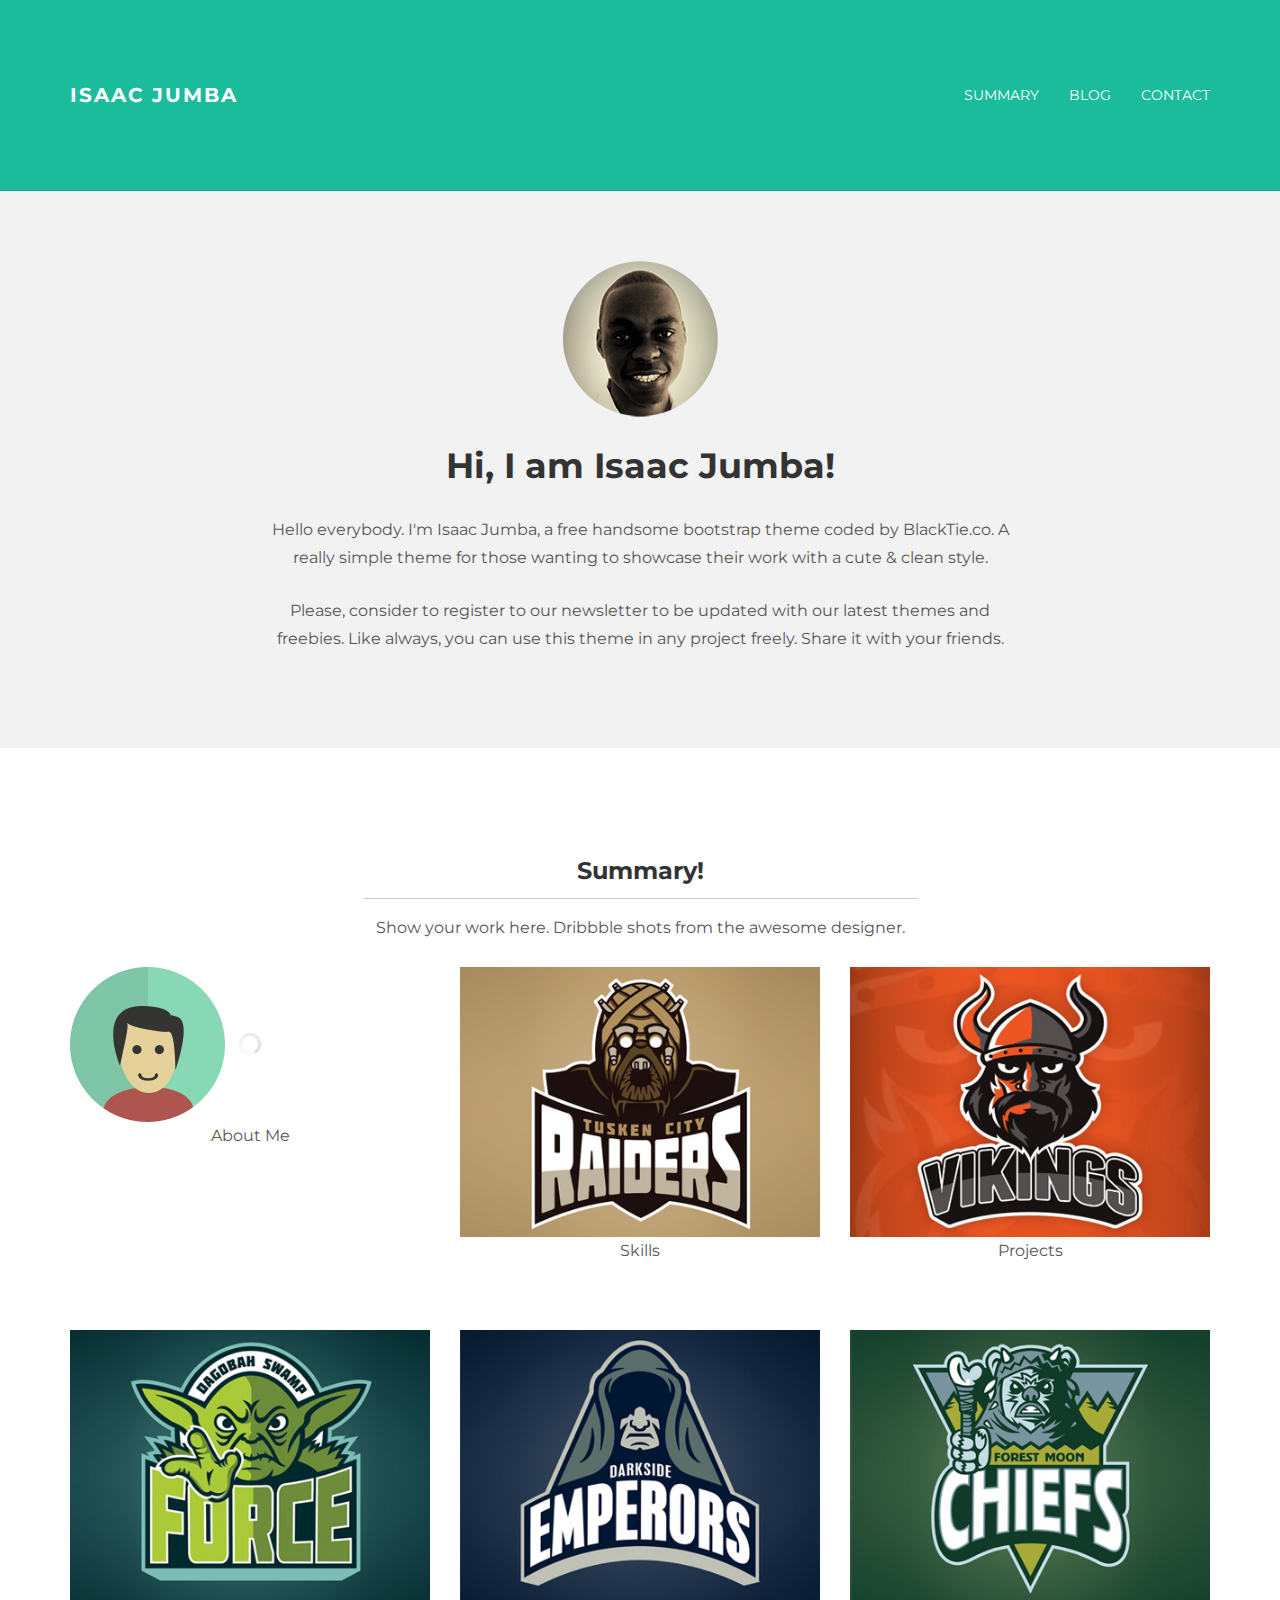
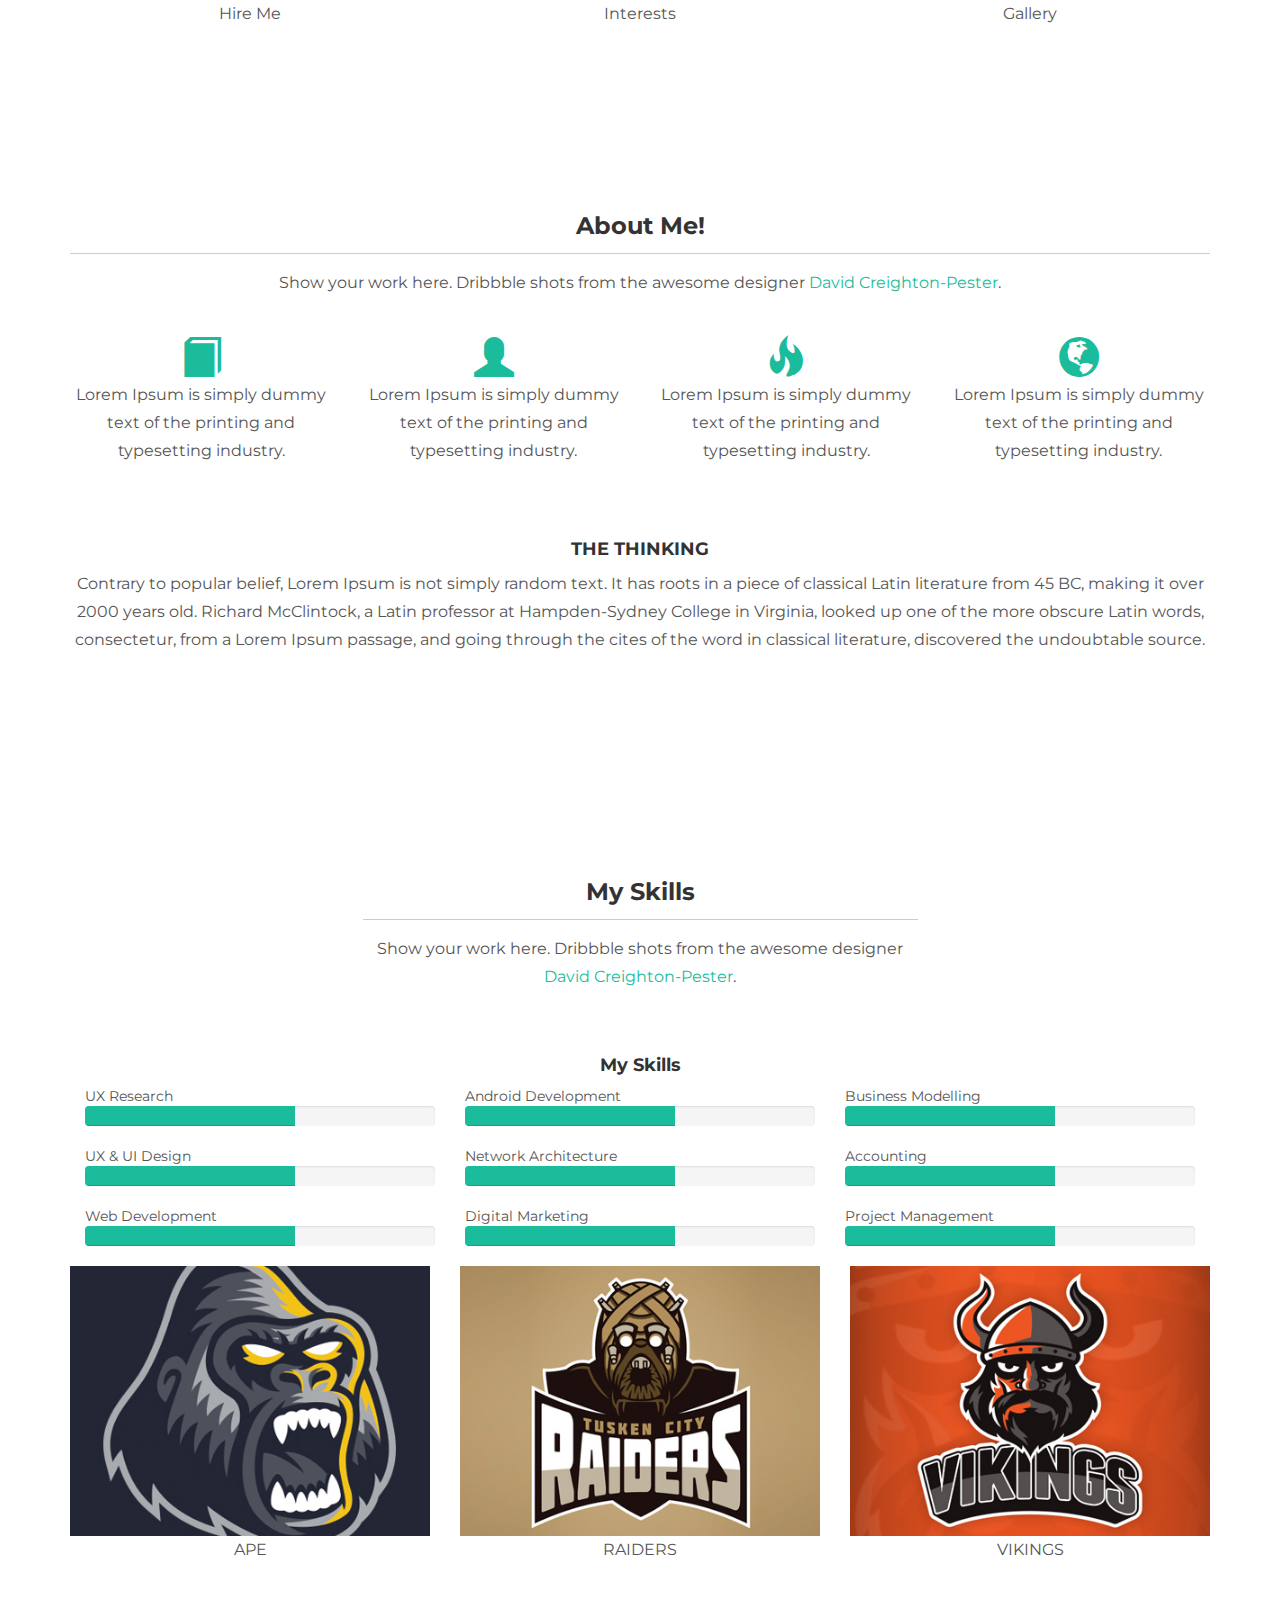
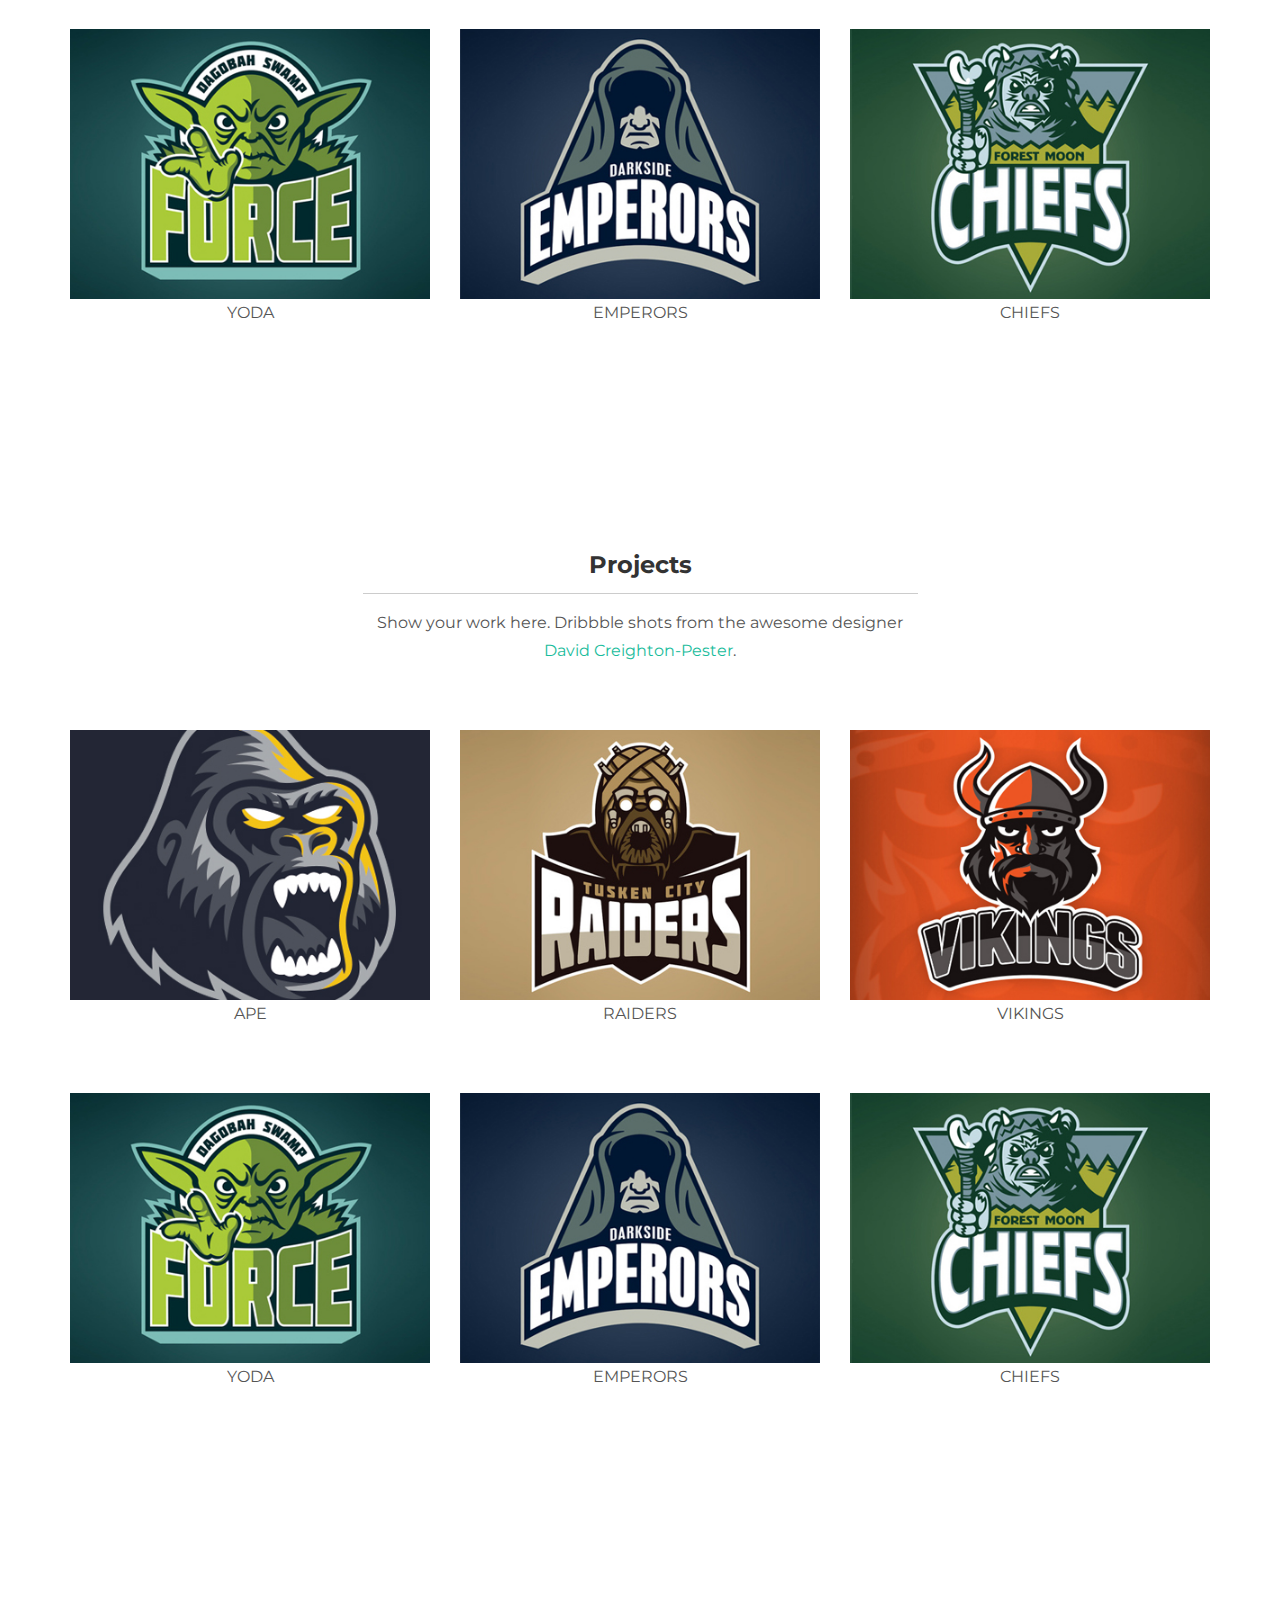
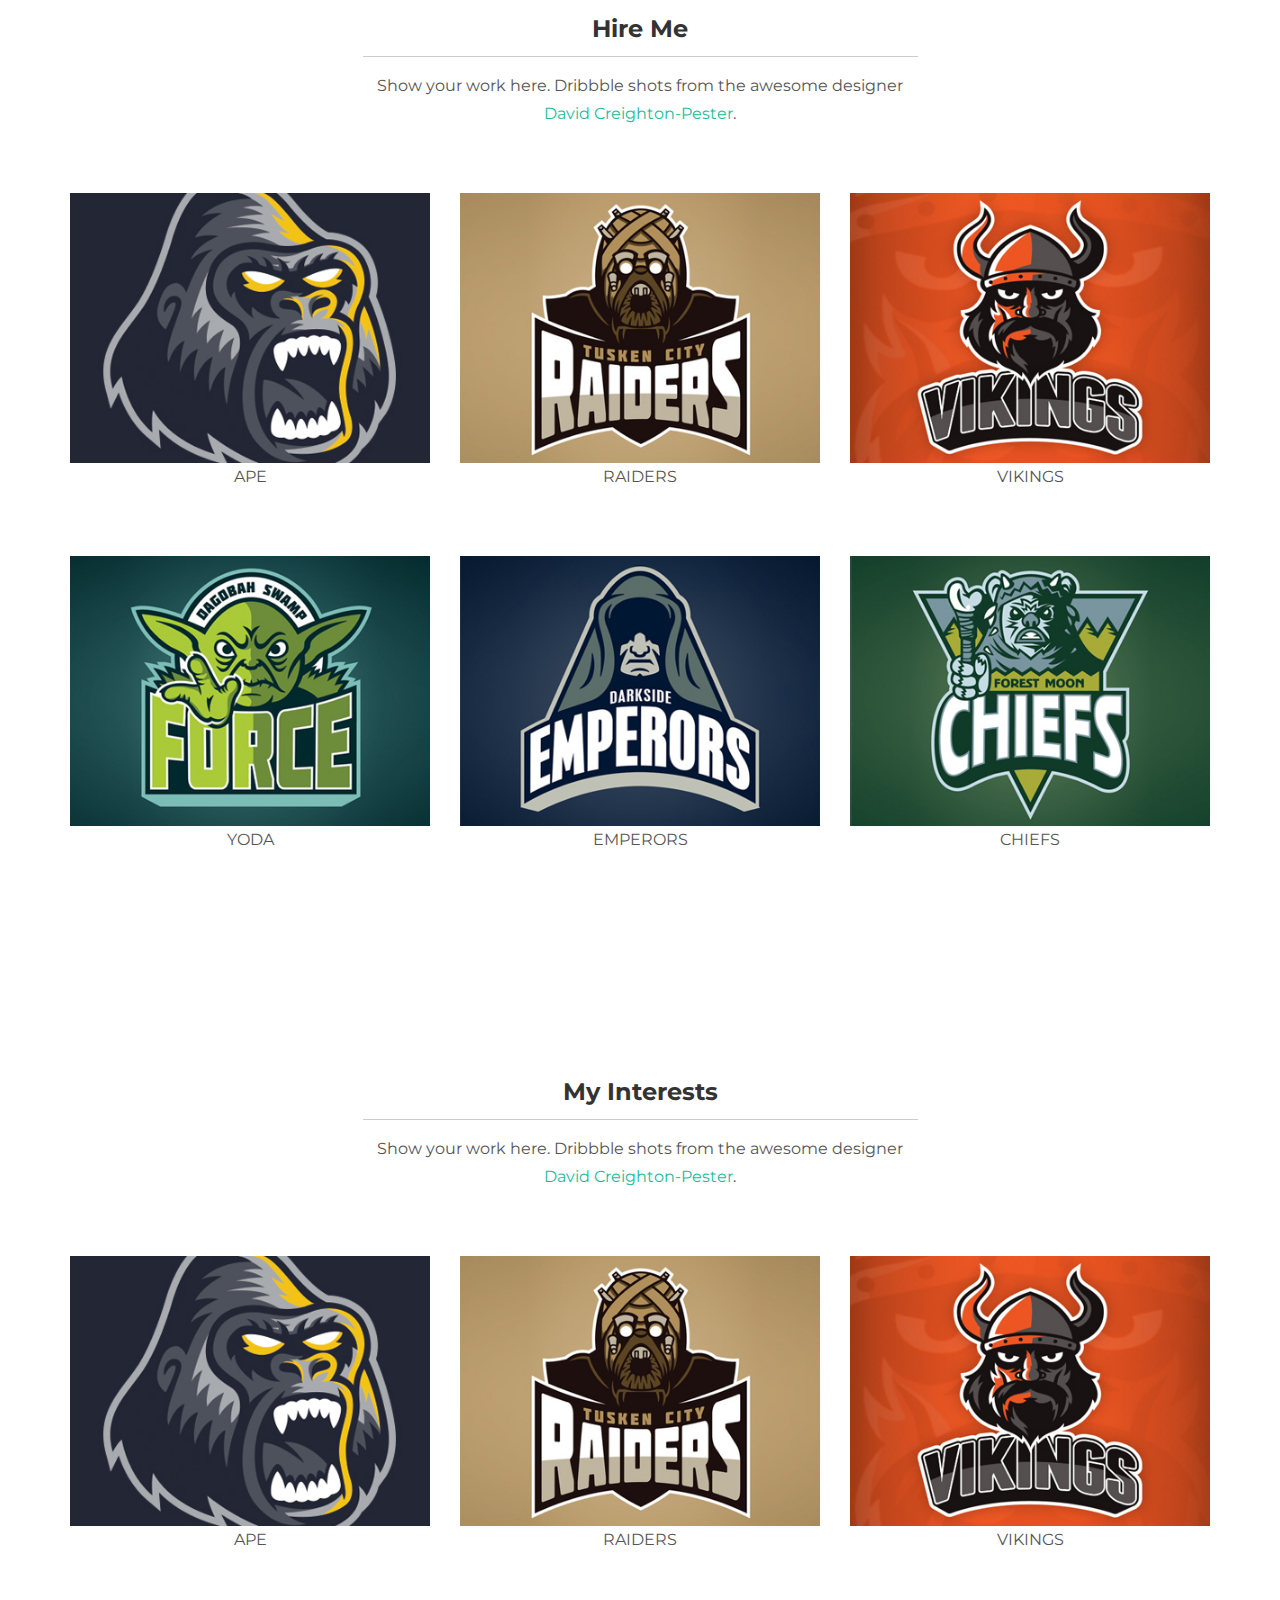
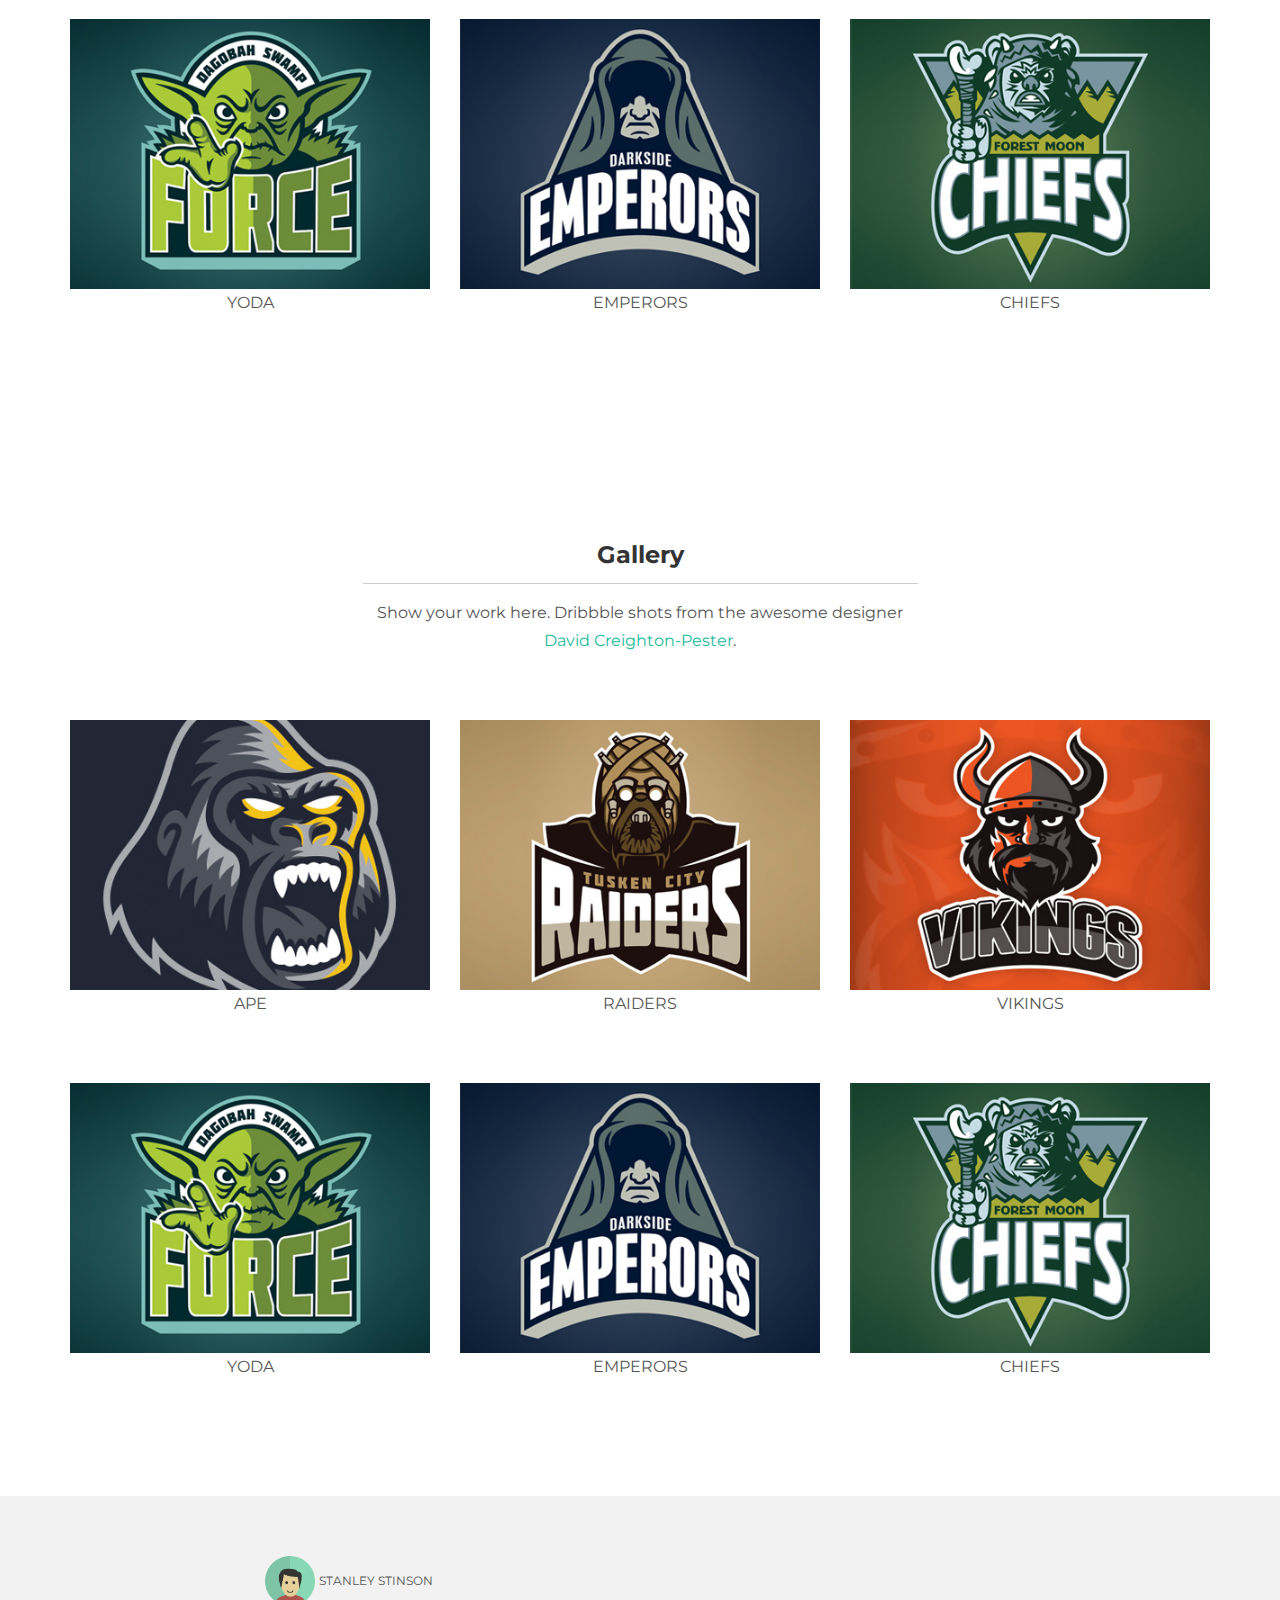
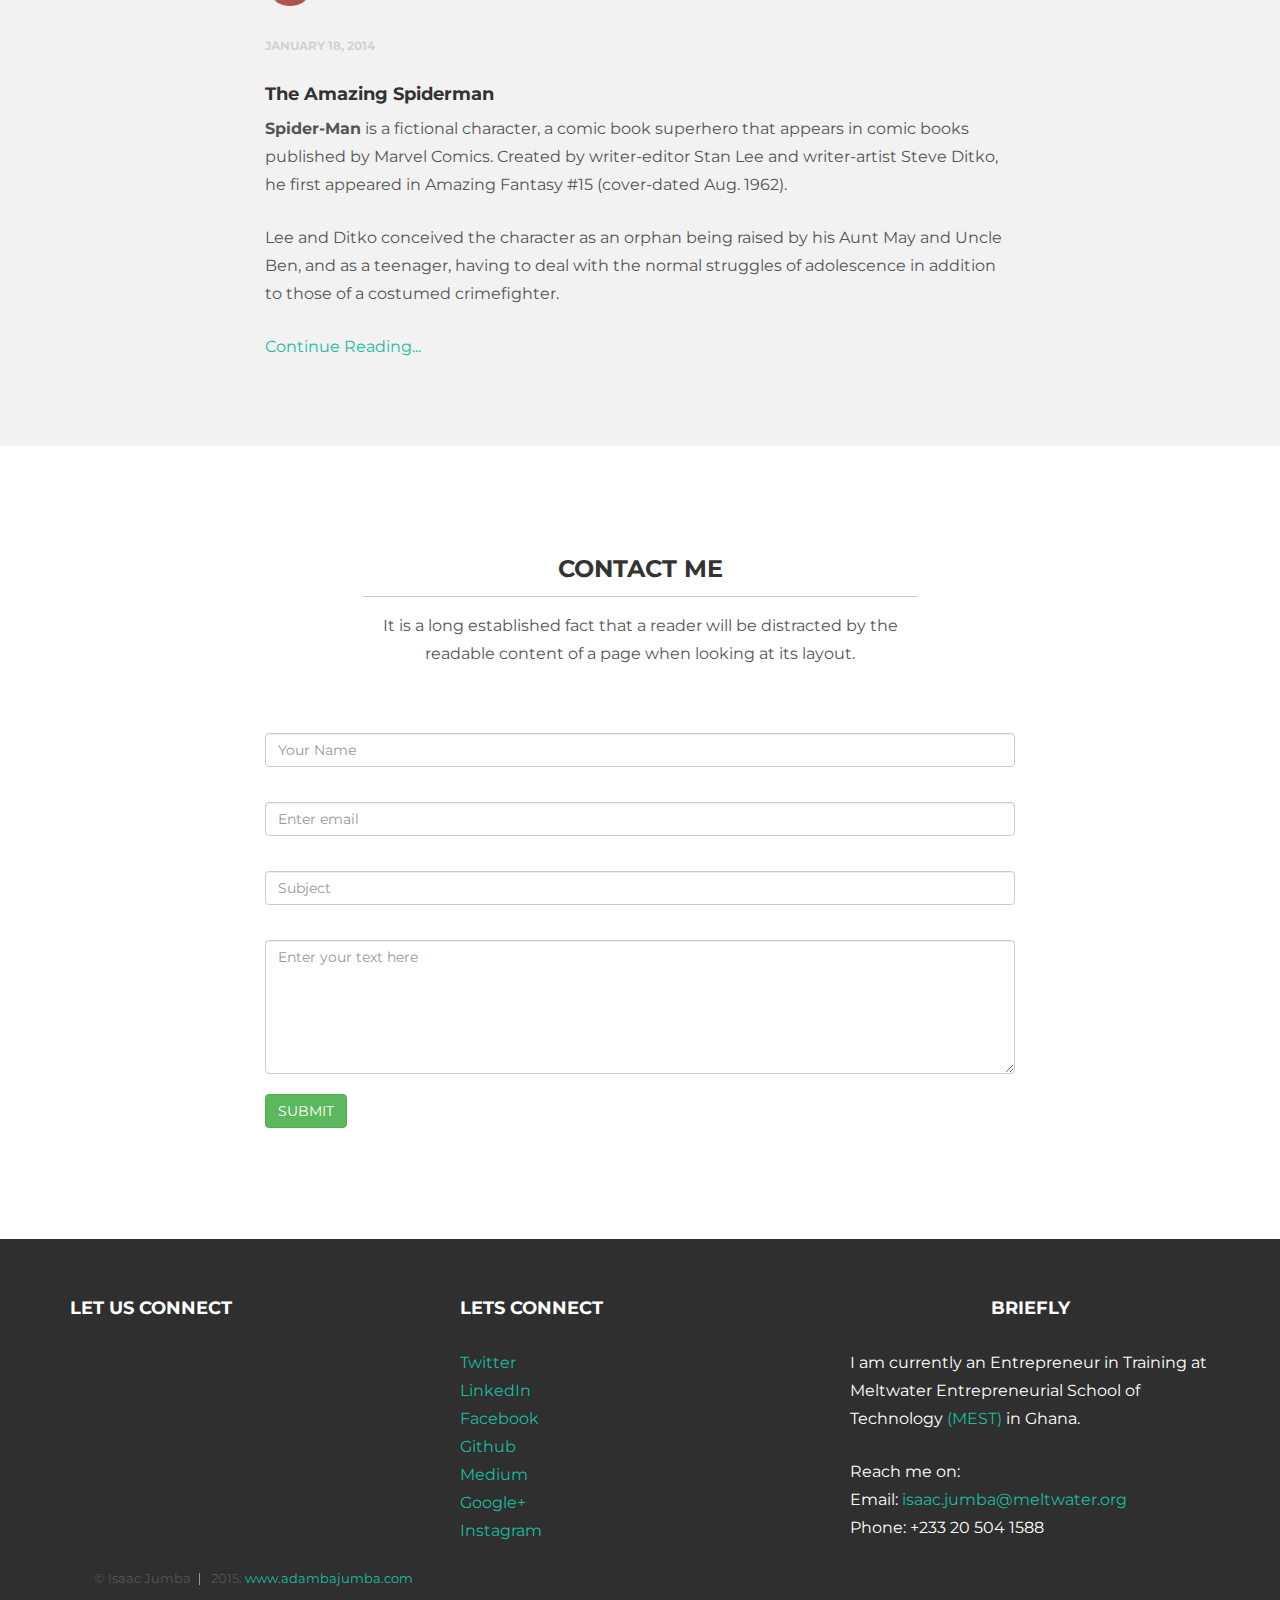
==== index.html @ 188e839f "Add the Index and Assets Folder for my Personal Online Portfolio" ====
<!DOCTYPE html>
<html lang="en">
  <head>
    <meta charset="utf-8">
    <meta http-equiv="X-UA-Compatible" content="IE=edge">
    <meta name="viewport" content="width=device-width, initial-scale=1.0">
    <meta name="description" content="">
    <meta name="author" content="">
    <link rel="shortcut icon" href="../../docs-assets/ico/favicon.png">

    <title>Portfolio- Isaac Jumba </title>

    <!-- Bootstrap core CSS -->
    <link href="assets/css/bootstrap.css" rel="stylesheet">


    <!-- Custom styles for this template -->
    <link href="assets/css/main.css" rel="stylesheet">

    <script src="https://code.jquery.com/jquery-1.10.2.min.js"></script>
    <script src="assets/js/hover.zoom.js"></script>
    <script src="assets/js/hover.zoom.conf.js"></script>

    <!-- HTML5 shim and Respond.js IE8 support of HTML5 elements and media queries -->
    <!--[if lt IE 9]>
      <script src="https://oss.maxcdn.com/libs/html5shiv/3.7.0/html5shiv.js"></script>
      <script src="https://oss.maxcdn.com/libs/respond.js/1.3.0/respond.min.js"></script>
    <![endif]-->
  </head>

  <body>

    <!-- Static navbar -->
    <div class="navbar navbar-inverse navbar-static-top">
      <div class="container">
        <div class="navbar-header">
          <button type="button" class="navbar-toggle" data-toggle="collapse" data-target=".navbar-collapse">
            <span class="icon-bar"></span>
            <span class="icon-bar"></span>
            <span class="icon-bar"></span>
          </button>
          <a class="navbar-brand" href="index.html">Isaac Jumba</a>
        </div>
        <div class="navbar-collapse collapse">
          <ul class="nav navbar-nav navbar-right">
            <li><a href="work.html">Summary</a></li>
            <li><a href="blog.html">Blog</a></li>
            <li><a href="contact.html">Contact</a></li>
          </ul>
        </div><!--/.nav-collapse -->
      </div>
    </div>

	<!-- +++++ Welcome Section +++++ -->
	<div id="ww">
	    <div class="container">
			<div class="row">
				<div class="col-lg-8 col-lg-offset-2 centered">
					<img src="assets/img/user1.png" alt="Isaac Jumba">
					<h1>Hi, I am Isaac Jumba!</h1>
					<p>Hello everybody. I'm Isaac Jumba, a free handsome bootstrap theme coded by BlackTie.co. A really simple theme for those wanting to showcase their work with a cute & clean style.</p>
					<p>Please, consider to register to our newsletter to be updated with our latest themes and freebies. Like always, you can use this theme in any project freely. Share it with your friends.</p>
				
				</div><!-- /col-lg-8 -->
			</div><!-- /row -->
	    </div> <!-- /container -->
	</div><!-- /ww -->
	
	
	<!-- +++++ Projects Section +++++ -->
	
	<div class="container pt">
		<div class="row mt centered">
			<div class="col-lg-6 col-lg-offset-3 centered">
				<h3>Summary!</h3>
				<hr>
				<p>Show your work here. Dribbble shots from the awesome designer.</p>
			</div>	
			<div class="col-lg-4">
				<a class="zoom green" href="work01.html"><img class="img-responsive" src="assets/img/user.png" alt="" /></a>
				<p>About Me</p>
			</div>
			<div class="col-lg-4">
				<a class="zoom green" href="work01.html"><img class="img-responsive" src="assets/img/portfolio/port02.jpg" alt="" /></a>
				<p>Skills</p>
			</div>
			<div class="col-lg-4">
				<a class="zoom green" href="work01.html"><img class="img-responsive" src="assets/img/portfolio/port03.jpg" alt="" /></a>
				<p>Projects</p>
			</div>
		</div><!-- /row -->
		<div class="row mt centered">	
			<div class="col-lg-4">
				<a class="zoom green" href="work01.html"><img class="img-responsive" src="assets/img/portfolio/port04.jpg" alt="" /></a>
				<p>Hire Me</p>
			</div>
			<div class="col-lg-4">
				<a class="zoom green" href="work01.html"><img class="img-responsive" src="assets/img/portfolio/port05.jpg" alt="" /></a>
				<p>Interests</p>
			</div>
			<div class="col-lg-4">
				<a class="zoom green" href="work01.html"><img class="img-responsive" src="assets/img/portfolio/port06.jpg" alt="" /></a>
				<p>Gallery</p>
			</div>
		</div><!-- /row -->
	</div><!-- /container -->
		<!-- +++++ Projects Section +++++ -->
		<!-- +++++ Information Section +++++ -->
	
	<div class="container pt">
		<div class="centered" >
			<h3>About Me!</h3>
			<hr>
			<p>Show your work here. Dribbble shots from the awesome designer <a href="http://dribbble.com/wanderingbert">David Creighton-Pester</a>.</p>
		</div>

		<div class="col-lg-6 col-lg-offset-3 centered">
			
			</div>
		<div class="row mt centered">
				<div class="col-lg-3">
				<span class="glyphicon glyphicon-book"></span>
				<p>Lorem Ipsum is simply dummy text of the printing and typesetting industry.</p>
			</div>
			
			<div class="col-lg-3">
				<span class="glyphicon glyphicon-user"></span>
				<p>Lorem Ipsum is simply dummy text of the printing and typesetting industry.</p>
			</div>

			<div class="col-lg-3">
				<span class="glyphicon glyphicon-fire"></span>
				<p>Lorem Ipsum is simply dummy text of the printing and typesetting industry.</p>
			</div>

			<div class="col-lg-3">
				<span class="glyphicon glyphicon-globe"></span>
				<p>Lorem Ipsum is simply dummy text of the printing and typesetting industry.</p>
			</div>
		</div><!-- /row -->
		
		<div class="row mt">
			<div class="centered">
				<h4>THE THINKING</h4>
				<p>Contrary to popular belief, Lorem Ipsum is not simply random text. It has roots in a piece of classical Latin literature from 45 BC, making it over 2000 years old. Richard McClintock, a Latin professor at Hampden-Sydney College in Virginia, looked up one of the more obscure Latin words, consectetur, from a Lorem Ipsum passage, and going through the cites of the word in classical literature, discovered the undoubtable source.</p>
			</div><!-- /colg-lg-6 -->

			</div><!-- /col-lg-6 -->
		</div><!-- /row -->
	</div><!-- /container -->
	
	<div class="container pt">
		<div class="row mt">
			<div class="col-lg-6 col-lg-offset-3 centered">
				<h3>My Skills</h3>
				<hr>
				<p>Show your work here. Dribbble shots from the awesome designer <a href="http://dribbble.com/wanderingbert">David Creighton-Pester</a>.</p>
			</div>
		</div>
		<h4 class="centered">My Skills</h4>
		<div class="col-lg-4">
				UX Research
				<div class="progress">
					<div class="progress-bar progress-bar-theme" role="progressbar" aria-valuenow="90" aria-valuemin="0" aria-valuemax="100" style="width: 60%;">
						<span class="sr-only">60% Complete</span>
					</div>
				</div>

				UX & UI Design
				<div class="progress">
					<div class="progress-bar progress-bar-theme" role="progressbar" aria-valuenow="85" aria-valuemin="0" aria-valuemax="100" style="width: 60%;">
						<span class="sr-only">80% Complete</span>
					</div>
				</div>
				
				Web Development
				<div class="progress">
					<div class="progress-bar progress-bar-theme" role="progressbar" aria-valuenow="75" aria-valuemin="0" aria-valuemax="100" style="width: 60%;">
						<span class="sr-only">95% Complete</span>
					</div>
				</div>
		</div>
		<div class="col-lg-4">
				Android Development
				<div class="progress">
					<div class="progress-bar progress-bar-theme" role="progressbar" aria-valuenow="70" aria-valuemin="0" aria-valuemax="100" style="width: 60%;">
						<span class="sr-only">60% Complete</span>
					</div>
				</div>

				Network Architecture
				<div class="progress">
					<div class="progress-bar progress-bar-theme" role="progressbar" aria-valuenow="60" aria-valuemin="0" aria-valuemax="100" style="width: 60%;">
						<span class="sr-only">80% Complete</span>
					</div>
				</div>
				
				Digital Marketing
				<div class="progress">
					<div class="progress-bar progress-bar-theme" role="progressbar" aria-valuenow="65" aria-valuemin="0" aria-valuemax="100" style="width: 60%;">
						<span class="sr-only">95% Complete</span>
					</div>
				</div>
		</div>
		<div class="col-lg-4">
				Business Modelling
				<div class="progress">
					<div class="progress-bar progress-bar-theme" role="progressbar" aria-valuenow="90" aria-valuemin="0" aria-valuemax="100" style="width: 60%;">
						<span class="sr-only">60% Complete</span>
					</div>
				</div>

				Accounting
				<div class="progress">
					<div class="progress-bar progress-bar-theme" role="progressbar" aria-valuenow="72" aria-valuemin="0" aria-valuemax="100" style="width: 60%;">
						<span class="sr-only">80% Complete</span>
					</div>
				</div>
				
				Project Management
				<div class="progress">
					<div class="progress-bar progress-bar-theme" role="progressbar" aria-valuenow="85" aria-valuemin="0" aria-valuemax="100" style="width: 60%;">
						<span class="sr-only">95% Complete</span>
					</div>
				</div>
		</div>
		<div class="row mt centered">	
			<div class="col-lg-4">
				<a class="zoom green" href="work01.html"><img class="img-responsive" src="assets/img/portfolio/port01.jpg" alt="" /></a>
				<p>APE</p>
			</div>
			<div class="col-lg-4">
				<a class="zoom green" href="work01.html"><img class="img-responsive" src="assets/img/portfolio/port02.jpg" alt="" /></a>
				<p>RAIDERS</p>
			</div>
			<div class="col-lg-4">
				<a class="zoom green" href="work01.html"><img class="img-responsive" src="assets/img/portfolio/port03.jpg" alt="" /></a>
				<p>VIKINGS</p>
			</div>
		</div><!-- /row -->
		<div class="row mt centered">	
			<div class="col-lg-4">
				<a class="zoom green" href="work01.html"><img class="img-responsive" src="assets/img/portfolio/port04.jpg" alt="" /></a>
				<p>YODA</p>
			</div>
			<div class="col-lg-4">
				<a class="zoom green" href="work01.html"><img class="img-responsive" src="assets/img/portfolio/port05.jpg" alt="" /></a>
				<p>EMPERORS</p>
			</div>
			<div class="col-lg-4">
				<a class="zoom green" href="work01.html"><img class="img-responsive" src="assets/img/portfolio/port06.jpg" alt="" /></a>
				<p>CHIEFS</p>
			</div>
		</div><!-- /row -->
	</div><!-- /container -->
	<div class="container pt">
		<div class="row mt">
			<div class="col-lg-6 col-lg-offset-3 centered">
				<h3>Projects</h3>
				<hr>
				<p>Show your work here. Dribbble shots from the awesome designer <a href="http://dribbble.com/wanderingbert">David Creighton-Pester</a>.</p>
			</div>
		</div>
		<div class="row mt centered">	
			<div class="col-lg-4">
				<a class="zoom green" href="work01.html"><img class="img-responsive" src="assets/img/portfolio/port01.jpg" alt="" /></a>
				<p>APE</p>
			</div>
			<div class="col-lg-4">
				<a class="zoom green" href="work01.html"><img class="img-responsive" src="assets/img/portfolio/port02.jpg" alt="" /></a>
				<p>RAIDERS</p>
			</div>
			<div class="col-lg-4">
				<a class="zoom green" href="work01.html"><img class="img-responsive" src="assets/img/portfolio/port03.jpg" alt="" /></a>
				<p>VIKINGS</p>
			</div>
		</div><!-- /row -->
		<div class="row mt centered">	
			<div class="col-lg-4">
				<a class="zoom green" href="work01.html"><img class="img-responsive" src="assets/img/portfolio/port04.jpg" alt="" /></a>
				<p>YODA</p>
			</div>
			<div class="col-lg-4">
				<a class="zoom green" href="work01.html"><img class="img-responsive" src="assets/img/portfolio/port05.jpg" alt="" /></a>
				<p>EMPERORS</p>
			</div>
			<div class="col-lg-4">
				<a class="zoom green" href="work01.html"><img class="img-responsive" src="assets/img/portfolio/port06.jpg" alt="" /></a>
				<p>CHIEFS</p>
			</div>
		</div><!-- /row -->
	</div><!-- /container -->
	<div class="container pt">
		<div class="row mt">
			<div class="col-lg-6 col-lg-offset-3 centered">
				<h3>Hire Me</h3>
				<hr>
				<p>Show your work here. Dribbble shots from the awesome designer <a href="http://dribbble.com/wanderingbert">David Creighton-Pester</a>.</p>
			</div>
		</div>
		<div class="row mt centered">	
			<div class="col-lg-4">
				<a class="zoom green" href="work01.html"><img class="img-responsive" src="assets/img/portfolio/port01.jpg" alt="" /></a>
				<p>APE</p>
			</div>
			<div class="col-lg-4">
				<a class="zoom green" href="work01.html"><img class="img-responsive" src="assets/img/portfolio/port02.jpg" alt="" /></a>
				<p>RAIDERS</p>
			</div>
			<div class="col-lg-4">
				<a class="zoom green" href="work01.html"><img class="img-responsive" src="assets/img/portfolio/port03.jpg" alt="" /></a>
				<p>VIKINGS</p>
			</div>
		</div><!-- /row -->
		<div class="row mt centered">	
			<div class="col-lg-4">
				<a class="zoom green" href="work01.html"><img class="img-responsive" src="assets/img/portfolio/port04.jpg" alt="" /></a>
				<p>YODA</p>
			</div>
			<div class="col-lg-4">
				<a class="zoom green" href="work01.html"><img class="img-responsive" src="assets/img/portfolio/port05.jpg" alt="" /></a>
				<p>EMPERORS</p>
			</div>
			<div class="col-lg-4">
				<a class="zoom green" href="work01.html"><img class="img-responsive" src="assets/img/portfolio/port06.jpg" alt="" /></a>
				<p>CHIEFS</p>
			</div>
		</div><!-- /row -->
	</div><!-- /container -->
	<div class="container pt">
		<div class="row mt">
			<div class="col-lg-6 col-lg-offset-3 centered">
				<h3>My Interests</h3>
				<hr>
				<p>Show your work here. Dribbble shots from the awesome designer <a href="http://dribbble.com/wanderingbert">David Creighton-Pester</a>.</p>
			</div>
		</div>
		<div class="row mt centered">	
			<div class="col-lg-4">
				<a class="zoom green" href="work01.html"><img class="img-responsive" src="assets/img/portfolio/port01.jpg" alt="" /></a>
				<p>APE</p>
			</div>
			<div class="col-lg-4">
				<a class="zoom green" href="work01.html"><img class="img-responsive" src="assets/img/portfolio/port02.jpg" alt="" /></a>
				<p>RAIDERS</p>
			</div>
			<div class="col-lg-4">
				<a class="zoom green" href="work01.html"><img class="img-responsive" src="assets/img/portfolio/port03.jpg" alt="" /></a>
				<p>VIKINGS</p>
			</div>
		</div><!-- /row -->
		<div class="row mt centered">	
			<div class="col-lg-4">
				<a class="zoom green" href="work01.html"><img class="img-responsive" src="assets/img/portfolio/port04.jpg" alt="" /></a>
				<p>YODA</p>
			</div>
			<div class="col-lg-4">
				<a class="zoom green" href="work01.html"><img class="img-responsive" src="assets/img/portfolio/port05.jpg" alt="" /></a>
				<p>EMPERORS</p>
			</div>
			<div class="col-lg-4">
				<a class="zoom green" href="work01.html"><img class="img-responsive" src="assets/img/portfolio/port06.jpg" alt="" /></a>
				<p>CHIEFS</p>
			</div>
		</div><!-- /row -->
	</div><!-- /container -->
	<div class="container pt">
		<div class="row mt">
			<div class="col-lg-6 col-lg-offset-3 centered">
				<h3>Gallery</h3>
				<hr>
				<p>Show your work here. Dribbble shots from the awesome designer <a href="http://dribbble.com/wanderingbert">David Creighton-Pester</a>.</p>
			</div>
		</div>
		<div class="row mt centered">	
			<div class="col-lg-4">
				<a class="zoom green" href="work01.html"><img class="img-responsive" src="assets/img/portfolio/port01.jpg" alt="" /></a>
				<p>APE</p>
			</div>
			<div class="col-lg-4">
				<a class="zoom green" href="work01.html"><img class="img-responsive" src="assets/img/portfolio/port02.jpg" alt="" /></a>
				<p>RAIDERS</p>
			</div>
			<div class="col-lg-4">
				<a class="zoom green" href="work01.html"><img class="img-responsive" src="assets/img/portfolio/port03.jpg" alt="" /></a>
				<p>VIKINGS</p>
			</div>
		</div><!-- /row -->
		<div class="row mt centered">	
			<div class="col-lg-4">
				<a class="zoom green" href="work01.html"><img class="img-responsive" src="assets/img/portfolio/port04.jpg" alt="" /></a>
				<p>YODA</p>
			</div>
			<div class="col-lg-4">
				<a class="zoom green" href="work01.html"><img class="img-responsive" src="assets/img/portfolio/port05.jpg" alt="" /></a>
				<p>EMPERORS</p>
			</div>
			<div class="col-lg-4">
				<a class="zoom green" href="work01.html"><img class="img-responsive" src="assets/img/portfolio/port06.jpg" alt="" /></a>
				<p>CHIEFS</p>
			</div>
		</div><!-- /row -->
	</div><!-- /container -->
	<!-- +++++ Posts Lists +++++ -->
	<!-- +++++ First Post +++++ -->
	<div id="grey">
	    <div class="container">
			<div class="row">
				<div class="col-lg-8 col-lg-offset-2">
					<p><img src="assets/img/user.png" width="50px" height="50px"> <ba>Stanley Stinson</ba></p>
					<p><bd>January 18, 2014</bd></p>
					<h4>The Amazing Spiderman</h4>
					<p><b>Spider-Man</b> is a fictional character, a comic book superhero that appears in comic books published by Marvel Comics. Created by writer-editor Stan Lee and writer-artist Steve Ditko, he first appeared in Amazing Fantasy #15 (cover-dated Aug. 1962). </p>
					<p>Lee and Ditko conceived the character as an orphan being raised by his Aunt May and Uncle Ben, and as a teenager, having to deal with the normal struggles of adolescence in addition to those of a costumed crimefighter.</p>
					<p><a href="blog01.html">Continue Reading...</a></p>
				</div>

			</div><!-- /row -->
	    </div> <!-- /container -->
	</div><!-- /grey -->
	<!-- +++++ Contact Section +++++ -->
	
	<div class="container pt">
		<div class="row mt">
			<div class="col-lg-6 col-lg-offset-3 centered">
				<h3>CONTACT ME</h3>
				<hr>
				<p>It is a long established fact that a reader will be distracted by the readable content of a page when looking at its layout.</p>
			</div>
		</div>
		<div class="row mt">	
			<div class="col-lg-8 col-lg-offset-2">
				<form role="form">
				  <div class="form-group">
				    <input type="name" class="form-control" id="NameInputEmail1" placeholder="Your Name">
				    <br>
				  </div>
				  <div class="form-group">
				    <input type="email" class="form-control" id="exampleInputEmail1" placeholder="Enter email">
				    <br>
				  </div>
				  <div class="form-group">
				    <input type="email" class="form-control" id="subjectEmail1" placeholder="Subject">
				    <br>
				  </div>
				  <textarea class="form-control" rows="6" placeholder="Enter your text here"></textarea>
				    <br>
				  <button type="submit" class="btn btn-success">SUBMIT</button>
				</form>    			
			</div>
		</div><!-- /row -->
	</div><!-- /container -->
	
	<!-- +++++ Footer Section +++++ -->
	
	<div id="footer">
		<div class="container">
			<div class="row">
				<div class="col-lg-4">
					<h4>Let us Connect</h4>		
				</div><!-- /col-lg-4 -->
				<div class="col-lg-4">
					<h4>Lets connect</h4>
					<p>
						<a href="http://twitter.com/isaacjumba" class="fa-twitter">Twitter</a><br>
						<a href="http://linkedin.com/in/isaacjumba" class="fa-linkedin">LinkedIn</a><br>
						<a href="https://www.facebook.com/isaackjumba" class="fa-facebook">Facebook</a><br>
						<a href="https://github.com/adamba1" class="fa-github">Github</a><br>
						<a href="https://https://medium.com/@adamba" class="fa-medium">Medium</a><br>
						<a href="https://https://google.com/+IsaacJumbaAdamba/" class="fa-googleplus">Google+</a><br>
						<a href="https://https://instagram.com/isaacjumba/" class="fa-instagram">Instagram</a><br>
					</p>
				</div><!-- /col-lg-4 -->
				
				<div class="col-lg-4">
					<h4 style="text-align:center">Briefly</h4>
					<p>I am currently an Entrepreneur in Training at Meltwater Entrepreneurial School of Technology <a href="https://twitter.com/MESTghana">(MEST)</a> in Ghana.
					</p>
					<p>Reach me on:<br>
					Email: <a href="mailto:isaac.jumba@meltwater.org">isaac.jumba@meltwater.org</a><br>
					Phone: +233 20 504 1588</p>
				</div><!-- /col-lg-4 -->
			</div>
		</div>
		<div class="container">
			<div class="row col-lg-4 centered">
					<ul class="copyright">
						<li>&copy; Isaac Jumba</li>
						<li>2015: <a href="http://adambajumba.com">www.adambajumba.com</a></li>
					</ul>
			</div>
		</div>
	</div>
	

    <!-- Bootstrap core JavaScript
    ================================================== -->
    <!-- Placed at the end of the document so the pages load faster -->
    <script src="assets/js/bootstrap.min.js"></script>
  </body>
</html>
---- assets/css/main.css ----
@import url(http://fonts.googleapis.com/css?family=Montserrat:400,700);

body {
  	background-color: #ffffff;
  	font-family: 'Montserrat', sans-serif;
    font-weight: 400;
    font-size: 14px;
    color: #555;

    -webkit-font-smoothing: antialiased;
    -webkit-overflow-scrolling: touch;
}

/* Titles */
h1, h2, h3, h4, h5, h6 {
	font-family: 'Montserrat', sans-serif;
    font-weight: 700;
    color: #333;
}

h1 {
	font-size: 35px;
	margin-top: 30px;
	margin-bottom: 30px;
}



/* Paragraph & Typographic */
p {
    line-height: 28px;
    margin-bottom: 25px;
    font-size: 16px;
}

.centered {
    text-align: center;
}

/* Links */
a {
    color: #1abc9c;
    word-wrap: break-word;

    -webkit-transition: color 0.1s ease-in, background 0.1s ease-in;
    -moz-transition: color 0.1s ease-in, background 0.1s ease-in;
    -ms-transition: color 0.1s ease-in, background 0.1s ease-in;
    -o-transition: color 0.1s ease-in, background 0.1s ease-in;
    transition: color 0.1s ease-in, background 0.1s ease-in;
}

a:hover,
a:focus {
    color: #7b7b7b;
    text-decoration: none;
    outline: 0;
}

a:before,
a:after {
    -webkit-transition: color 0.1s ease-in, background 0.1s ease-in;
    -moz-transition: color 0.1s ease-in, background 0.1s ease-in;
    -ms-transition: color 0.1s ease-in, background 0.1s ease-in;
    -o-transition: color 0.1s ease-in, background 0.1s ease-in;
    transition: color 0.1s ease-in, background 0.1s ease-in;
}

 hr {
    display: block;
    height: 1px;
    border: 0;
    border-top: 1px solid #ccc;
    margin: 1em 0;
    padding: 0;
}


.navbar {
	text-transform: uppercase;
	margin-bottom: 0px;
}

.navbar-inverse {
	padding-bottom: 70px;
	padding-top: 70px;
}

.navbar-inverse {
	background-color: #1abc9c;
	border-color: #16a085;
}

.navbar-inverse .navbar-nav > li > a {
	color: white;
}

.navbar-inverse .navbar-nav > li > a:hover {
	color: #222222;
}

.navbar-brand {
	font-weight: 700;
	font-size: 20px;
	letter-spacing: 2px;
}

.navbar-inverse .navbar-brand {
	color: white;
}

.navbar-inverse .navbar-toggle {
	border-color: transparent;
}

.progress-bar-theme {
  background-color: #1abc9c;
}


/* Helpers */

.mt {
	margin-top: 40px;
	margin-bottom: 40px;
}

.pt {
	padding-top: 50px;
	padding-bottom: 50px;
}


/* +++++ WRAP SECTIONS +++++ */

#ww {
	padding-top: 70px;
	padding-bottom: 70px;
	background-color: #f2f2f2;
}


#footer {
	background-color: #2f2f2f;
	padding-top: 50px;
	padding-bottom: 50px; 
}

#footer p {
	color: white;
}

#footer h4 {
	color: white;
	text-transform: uppercase;
	padding-bottom: 20px;
}


/* +++++ Color Wraps / Blog Page +++++ */

#grey {
	padding-top: 60px;
	padding-bottom: 60px;
	background-color: #f2f2f2;
}

#white {
	padding-top: 60px;
	padding-bottom: 60px;
	background-color: #ffffff;
}



/* Blog Date*/
bd {
	font-size: 12px;
	text-transform: uppercase;
	color: #d2d2d2;
	font-weight: 700;
}

/* Blog Author*/
ba {
	font-size: 12px;
	text-transform: uppercase;
}

/* Blog Quote */
.bq {
	font-size: 22px;
	padding-top: 30px;
}

/* Blog Tags */
bt {
	font-size: 12px;
}

/* ================== PORTFOLIO IMAGES HOVER EFFECT ================== */
/* Effects also are controled by hover.zoom.js */
.zoom { 
    display:block; 
    position:relative; 
    overflow:hidden; 
    background:transparent url(../img/loader.gif) no-repeat center;
}


    .zoomOverlay {
        position:absolute;
        top:0; left:0;
        bottom:0; right:0;
        display:none;
        background-image:url(../img/zoom.png);
        background-repeat:no-repeat;
        background-position:center;
    }

.zoom2 {
	opacity: 1;
}

.zoom2:hover {
	opacity: 0.5;
}

/* glyphicon Configuration */

.glyphicon {
	font-size: 40px;
	color: #1abc9c;
}
/* Form */

	form {
		margin: 0 0 1.5em 0;
	}

		form > .field {
			margin: 0 0 1.5em 0;
		}

			form > .field > :last-child {
				margin-bottom: 0;
			}

	label {
		color: #313f47;
		display: block;
		font-size: 0.9em;
		margin: 0 0 0.75em 0;
		}
		ul.actions {
			cursor: default;
			list-style: none;
			padding-left: 0;
		}

			ul.actions li {
				display: inline-block;
				padding: 0 0.75em 0 0;
				vertical-align: middle;
			}

				ul.actions li:last-child {
					padding-right: 0;
				}
#footer .copyright {
			margin: 0;
			padding: 0;
			font-size: 0.9em;
			list-style: none;
			text-align: center;
		}

			#footer .copyright li {
				display: inline-block;
				margin: 0 0 0 0.45em;
				padding: 0 0 0 0.85em;
				border-left: solid 1px rgba(255, 255, 255, 0.5);
				line-height: 1;
				text-align: center;
			}

				#footer .copyright li:first-child {
					border-left: 0;
					text-align: center;
				}
.font3{
	font-family: 'Shadows Into Light', cursive;
	color: #16a085;
	font-size: 60px;
	font-weight: bold;
}
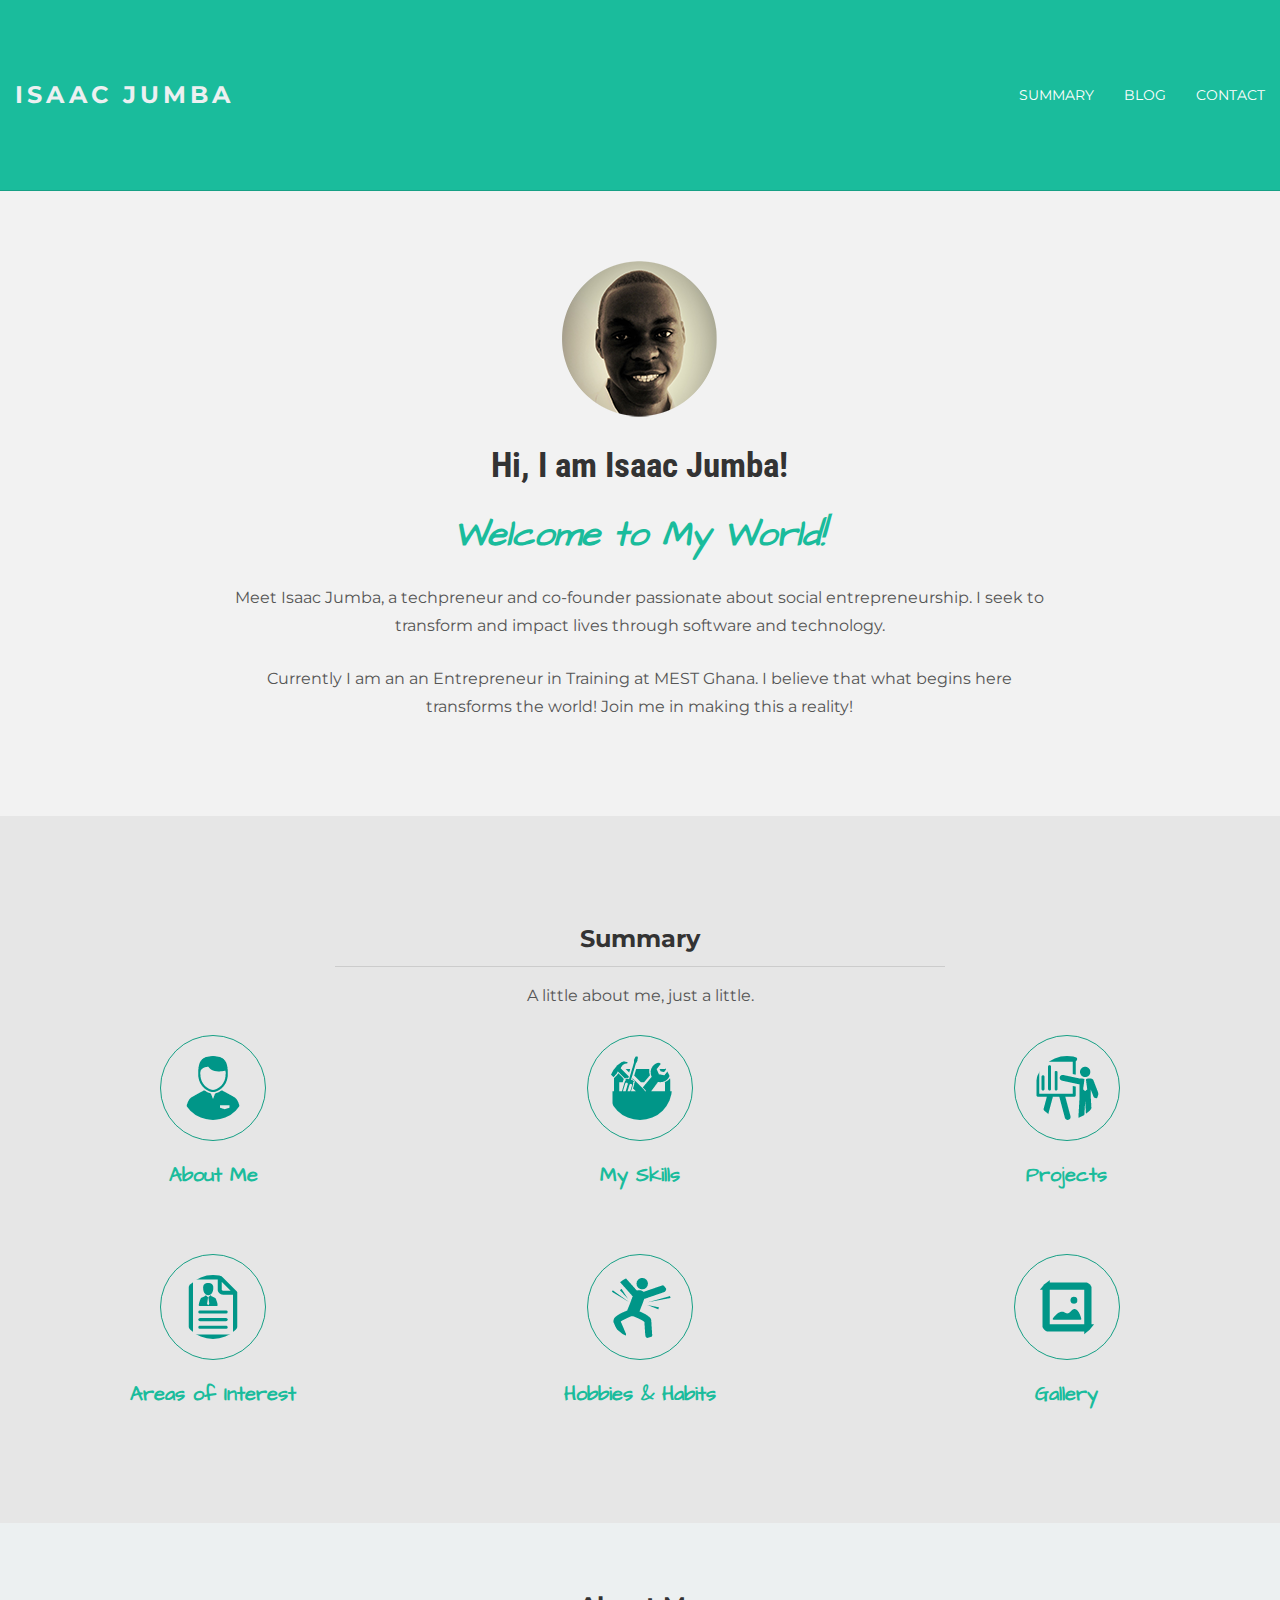
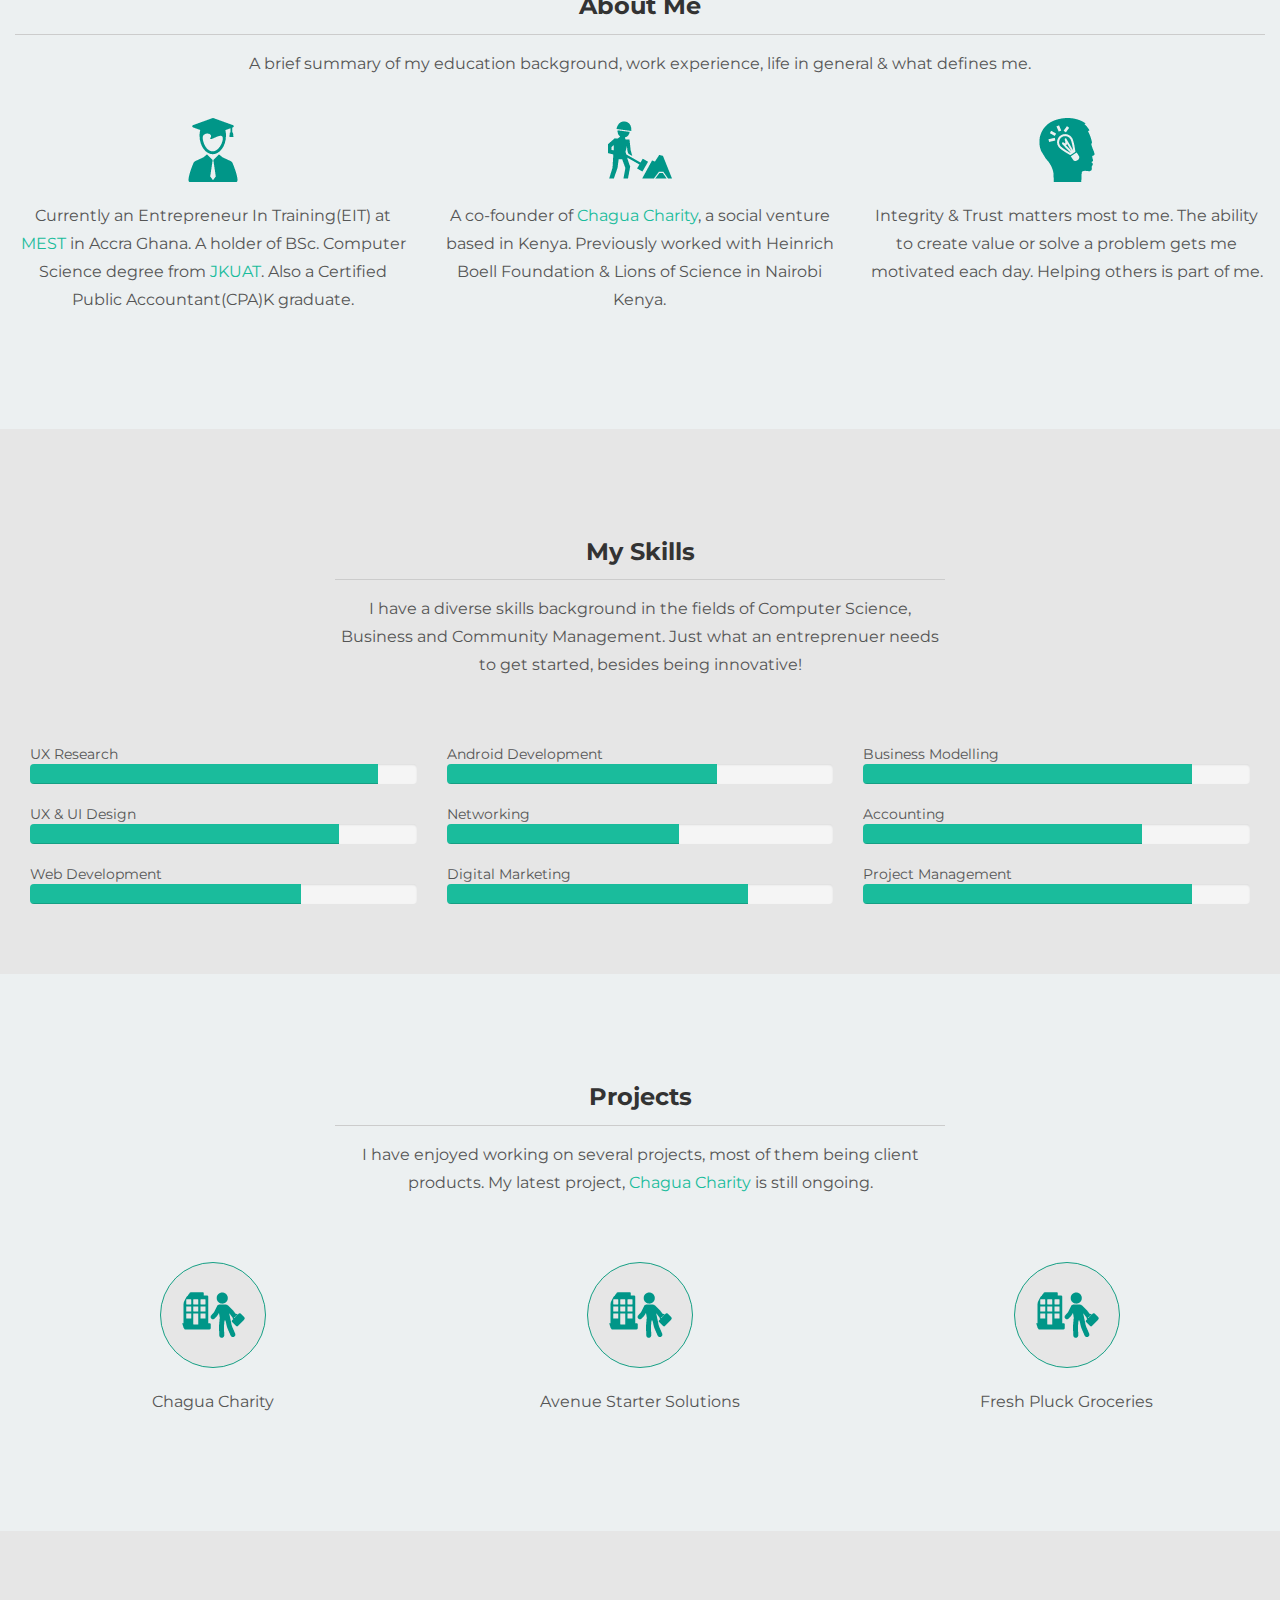
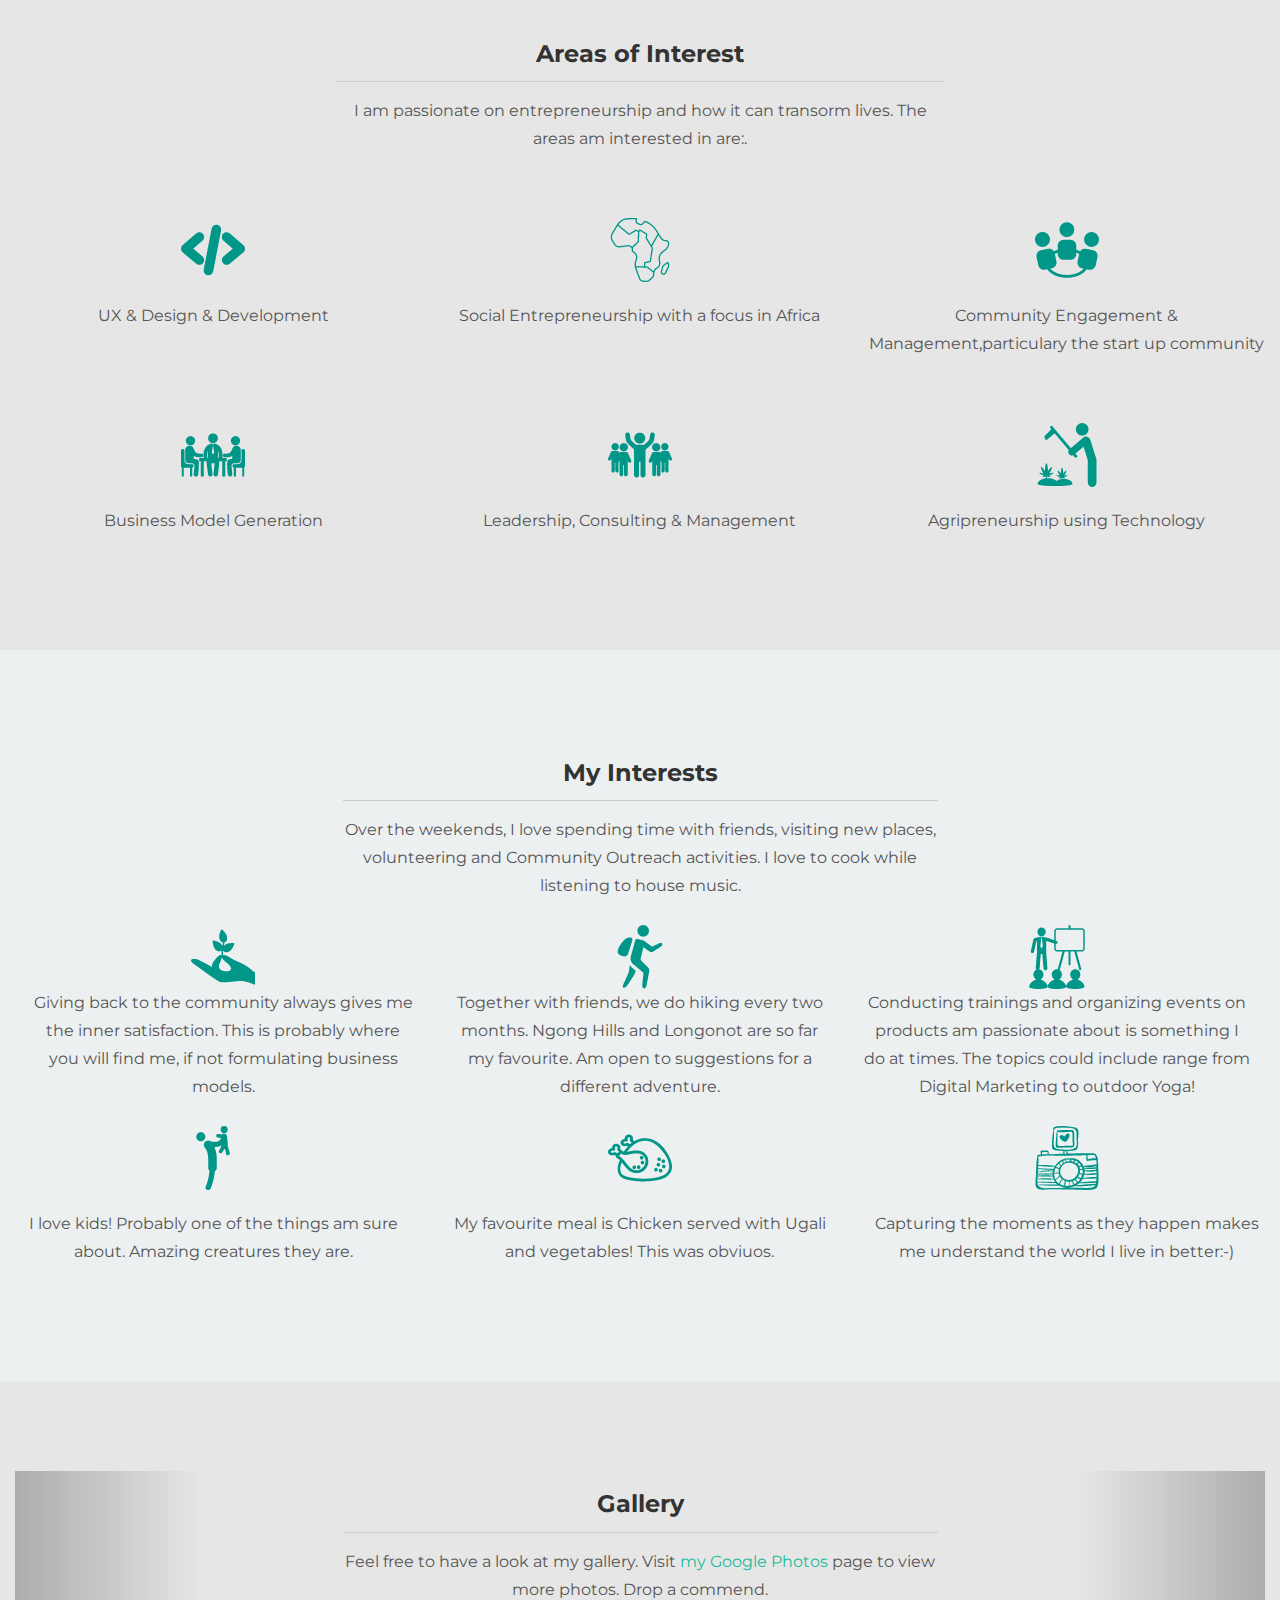
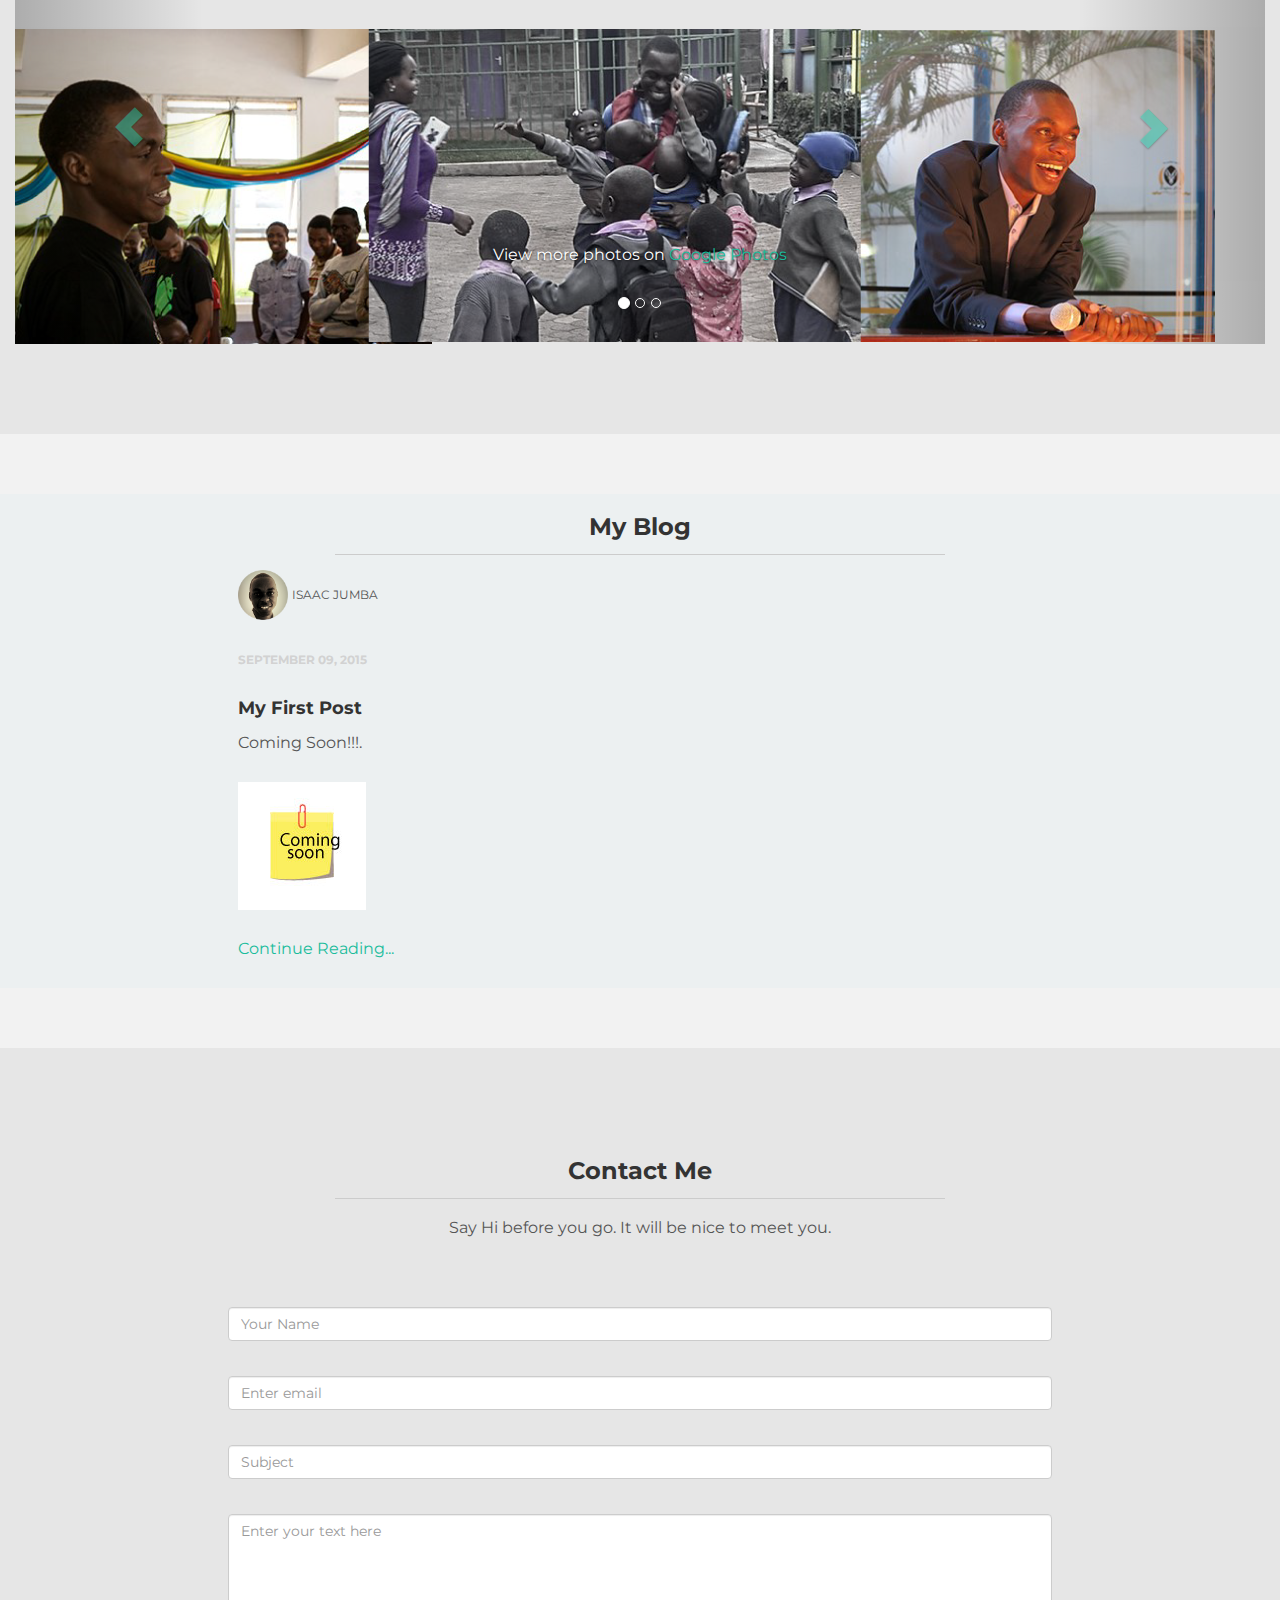
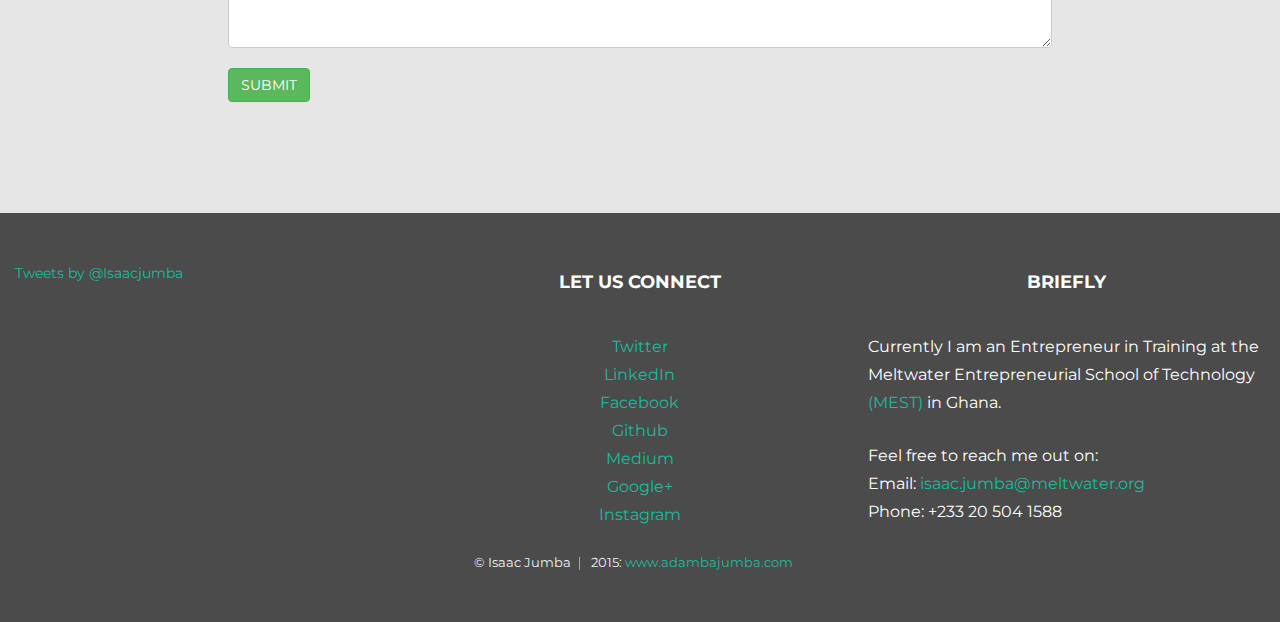
==== commit c378835a: "Add updated files (index.html,blog.html and assets folder)" ====
--- a/index.html
+++ b/index.html
@@ -12,8 +12,8 @@
 
     <!-- Bootstrap core CSS -->
     <link href="assets/css/bootstrap.css" rel="stylesheet">
-
-
+    <link href='https://fonts.googleapis.com/css?family=Roboto|Roboto+Condensed|Shadows+Into+Light|Architects+Daughter' rel='stylesheet' type='text/css'>
+    <link href='https://fonts.googleapis.com/css?family=Montserrat:400,700|Indie+Flower|Quicksand:400,700|Architects+Daughter' rel='stylesheet' type='text/css'>
     <!-- Custom styles for this template -->
     <link href="assets/css/main.css" rel="stylesheet">
 
@@ -43,9 +43,9 @@
         </div>
         <div class="navbar-collapse collapse">
           <ul class="nav navbar-nav navbar-right">
-            <li><a href="work.html">Summary</a></li>
+            <li><a href="#summary">Summary</a></li>
             <li><a href="blog.html">Blog</a></li>
-            <li><a href="contact.html">Contact</a></li>
+            <li><a href="#contact">Contact</a></li>
           </ul>
         </div><!--/.nav-collapse -->
       </div>
@@ -57,9 +57,10 @@
 			<div class="row">
 				<div class="col-lg-8 col-lg-offset-2 centered">
 					<img src="assets/img/user1.png" alt="Isaac Jumba">
-					<h1>Hi, I am Isaac Jumba!</h1>
-					<p>Hello everybody. I'm Isaac Jumba, a free handsome bootstrap theme coded by BlackTie.co. A really simple theme for those wanting to showcase their work with a cute & clean style.</p>
-					<p>Please, consider to register to our newsletter to be updated with our latest themes and freebies. Like always, you can use this theme in any project freely. Share it with your friends.</p>
+					<h1 class="awesome">Hi, I am Isaac Jumba!</h1>
+					<h1 class="welcome">Welcome to My World!</h1>
+					<p>Meet Isaac Jumba, a techpreneur and co-founder passionate about social entrepreneurship. I seek to transform and impact lives through software and technology.</p>
+					<p>Currently I am an an Entrepreneur in Training at MEST Ghana. I believe that what begins here transforms the world! Join me in making this a reality!</p>
 				
 				</div><!-- /col-lg-8 -->
 			</div><!-- /row -->
@@ -69,350 +70,318 @@
 	
 	<!-- +++++ Projects Section +++++ -->
 	
-	<div class="container pt">
-		<div class="row mt centered">
-			<div class="col-lg-6 col-lg-offset-3 centered">
-				<h3>Summary!</h3>
-				<hr>
-				<p>Show your work here. Dribbble shots from the awesome designer.</p>
+	<div class="container pt summar">
+		<div class="row mt centered" id="summary">
+			<div class="col-lg-6 col-lg-offset-3 centered">
+				<h3>Summary</h3>
+				<hr>
+				<p>A little about me, just a little.</p>
 			</div>	
 			<div class="col-lg-4">
-				<a class="zoom green" href="work01.html"><img class="img-responsive" src="assets/img/user.png" alt="" /></a>
-				<p>About Me</p>
-			</div>
-			<div class="col-lg-4">
-				<a class="zoom green" href="work01.html"><img class="img-responsive" src="assets/img/portfolio/port02.jpg" alt="" /></a>
-				<p>Skills</p>
-			</div>
-			<div class="col-lg-4">
-				<a class="zoom green" href="work01.html"><img class="img-responsive" src="assets/img/portfolio/port03.jpg" alt="" /></a>
-				<p>Projects</p>
+				<a href="#about">
+					<img src="assets/img/about/about.png">
+					<p>About Me</p>
+				</a>
+			</div>
+			<div class="col-lg-4">
+				<a href="#skills">
+					<img src="assets/img/skill/skill.png">
+					<p>My Skills</p>
+				</a>
+			</div>
+			<div class="col-lg-4">
+				<a href="#projects">
+					<img src="assets/img/project/project.png">
+					<p>Projects </p>
+				</a>
 			</div>
 		</div><!-- /row -->
 		<div class="row mt centered">	
 			<div class="col-lg-4">
-				<a class="zoom green" href="work01.html"><img class="img-responsive" src="assets/img/portfolio/port04.jpg" alt="" /></a>
-				<p>Hire Me</p>
-			</div>
-			<div class="col-lg-4">
-				<a class="zoom green" href="work01.html"><img class="img-responsive" src="assets/img/portfolio/port05.jpg" alt="" /></a>
-				<p>Interests</p>
-			</div>
-			<div class="col-lg-4">
-				<a class="zoom green" href="work01.html"><img class="img-responsive" src="assets/img/portfolio/port06.jpg" alt="" /></a>
-				<p>Gallery</p>
+				<a href="#hireme">
+					<img src="assets/img/hireme/hireme.png">
+					<p>Areas of Interest</p>
+				</a>
+			</div>
+			<div class="col-lg-4">
+				<a href="#interests">
+					<img src="assets/img/interest/interest.png">
+					<p>Hobbies & Habits</p>
+				</a>
+			</div>
+			<div class="col-lg-4">
+				<a href="#gallery">
+					<img src="assets/img/gallery/gallery.png">
+					<p>Gallery</p>
+				</a>
 			</div>
 		</div><!-- /row -->
 	</div><!-- /container -->
 		<!-- +++++ Projects Section +++++ -->
 		<!-- +++++ Information Section +++++ -->
 	
-	<div class="container pt">
-		<div class="centered" >
-			<h3>About Me!</h3>
+	<div class="container pt blogg">
+		<div class="centered" id="about">
+			<h3>About Me</h3>
 			<hr>
-			<p>Show your work here. Dribbble shots from the awesome designer <a href="http://dribbble.com/wanderingbert">David Creighton-Pester</a>.</p>
+			<p>A brief summary of my education background, work experience, life in general & what defines me.</p>
 		</div>
 
 		<div class="col-lg-6 col-lg-offset-3 centered">
 			
 			</div>
-		<div class="row mt centered">
-				<div class="col-lg-3">
-				<span class="glyphicon glyphicon-book"></span>
-				<p>Lorem Ipsum is simply dummy text of the printing and typesetting industry.</p>
-			</div>
+				<div class="row mt centered">
 			
-			<div class="col-lg-3">
-				<span class="glyphicon glyphicon-user"></span>
-				<p>Lorem Ipsum is simply dummy text of the printing and typesetting industry.</p>
-			</div>
-
-			<div class="col-lg-3">
-				<span class="glyphicon glyphicon-fire"></span>
-				<p>Lorem Ipsum is simply dummy text of the printing and typesetting industry.</p>
-			</div>
-
-			<div class="col-lg-3">
-				<span class="glyphicon glyphicon-globe"></span>
-				<p>Lorem Ipsum is simply dummy text of the printing and typesetting industry.</p>
+			<div class="col-lg-4">
+				<img src="assets/img/about/school.png">
+				<p>Currently an Entrepreneur In Training(EIT) at <a href="http://meltwater.org/">MEST</a> in Accra Ghana. A holder of BSc. Computer Science degree from <a href="http://www.jkuat.ac.ke/">JKUAT</a>. Also a Certified Public Accountant(CPA)K graduate.</p>
+			</div>
+			<div class="col-lg-4">
+				<img src="assets/img/about/work.png">
+				<p>A co-founder of <a href="http://www.chaguacharity.org/">Chagua Charity</a>, a social venture based in Kenya. Previously worked with Heinrich Boell Foundation & Lions of Science in Nairobi Kenya.</p>
+			</div>
+			<div class="col-lg-4">
+				<img src="assets/img/about/inspiration.png">
+				<p>Integrity & Trust matters most to me. The ability to create value or solve a problem gets me motivated each day. Helping others is part of me.</p>
 			</div>
 		</div><!-- /row -->
 		
-		<div class="row mt">
-			<div class="centered">
-				<h4>THE THINKING</h4>
-				<p>Contrary to popular belief, Lorem Ipsum is not simply random text. It has roots in a piece of classical Latin literature from 45 BC, making it over 2000 years old. Richard McClintock, a Latin professor at Hampden-Sydney College in Virginia, looked up one of the more obscure Latin words, consectetur, from a Lorem Ipsum passage, and going through the cites of the word in classical literature, discovered the undoubtable source.</p>
-			</div><!-- /colg-lg-6 -->
-
-			</div><!-- /col-lg-6 -->
-		</div><!-- /row -->
-	</div><!-- /container -->
-	
-	<div class="container pt">
-		<div class="row mt">
+	</div><!-- /container -->
+	
+	<div class="container pt summar">
+		<div class="row mt" id="skills">
 			<div class="col-lg-6 col-lg-offset-3 centered">
 				<h3>My Skills</h3>
 				<hr>
-				<p>Show your work here. Dribbble shots from the awesome designer <a href="http://dribbble.com/wanderingbert">David Creighton-Pester</a>.</p>
-			</div>
-		</div>
-		<h4 class="centered">My Skills</h4>
+				<p>I have a diverse skills background in the fields of Computer Science, Business and Community Management. Just what an entreprenuer needs to get started, besides being innovative!</p>
+			</div>
+		</div>
 		<div class="col-lg-4">
 				UX Research
 				<div class="progress">
-					<div class="progress-bar progress-bar-theme" role="progressbar" aria-valuenow="90" aria-valuemin="0" aria-valuemax="100" style="width: 60%;">
-						<span class="sr-only">60% Complete</span>
+					<div class="progress-bar progress-bar-theme" role="progressbar" aria-valuenow="90" aria-valuemin="0" aria-valuemax="100" style="width: 90%;">
 					</div>
 				</div>
 
 				UX & UI Design
 				<div class="progress">
-					<div class="progress-bar progress-bar-theme" role="progressbar" aria-valuenow="85" aria-valuemin="0" aria-valuemax="100" style="width: 60%;">
-						<span class="sr-only">80% Complete</span>
+					<div class="progress-bar progress-bar-theme" role="progressbar" aria-valuenow="80" aria-valuemin="0" aria-valuemax="100" style="width: 80%;">
 					</div>
 				</div>
 				
 				Web Development
 				<div class="progress">
-					<div class="progress-bar progress-bar-theme" role="progressbar" aria-valuenow="75" aria-valuemin="0" aria-valuemax="100" style="width: 60%;">
-						<span class="sr-only">95% Complete</span>
+					<div class="progress-bar progress-bar-theme" role="progressbar" aria-valuenow="70" aria-valuemin="0" aria-valuemax="100" style="width: 70%;">
 					</div>
 				</div>
 		</div>
 		<div class="col-lg-4">
 				Android Development
 				<div class="progress">
-					<div class="progress-bar progress-bar-theme" role="progressbar" aria-valuenow="70" aria-valuemin="0" aria-valuemax="100" style="width: 60%;">
-						<span class="sr-only">60% Complete</span>
-					</div>
-				</div>
-
-				Network Architecture
+					<div class="progress-bar progress-bar-theme" role="progressbar" aria-valuenow="70" aria-valuemin="0" aria-valuemax="100" style="width: 70%;">
+					</div>
+				</div>
+
+				Networking
 				<div class="progress">
 					<div class="progress-bar progress-bar-theme" role="progressbar" aria-valuenow="60" aria-valuemin="0" aria-valuemax="100" style="width: 60%;">
-						<span class="sr-only">80% Complete</span>
 					</div>
 				</div>
 				
 				Digital Marketing
 				<div class="progress">
-					<div class="progress-bar progress-bar-theme" role="progressbar" aria-valuenow="65" aria-valuemin="0" aria-valuemax="100" style="width: 60%;">
-						<span class="sr-only">95% Complete</span>
+					<div class="progress-bar progress-bar-theme" role="progressbar" aria-valuenow="78" aria-valuemin="0" aria-valuemax="100" style="width: 78%;">
 					</div>
 				</div>
 		</div>
 		<div class="col-lg-4">
 				Business Modelling
 				<div class="progress">
-					<div class="progress-bar progress-bar-theme" role="progressbar" aria-valuenow="90" aria-valuemin="0" aria-valuemax="100" style="width: 60%;">
-						<span class="sr-only">60% Complete</span>
+					<div class="progress-bar progress-bar-theme" role="progressbar" aria-valuenow="85" aria-valuemin="0" aria-valuemax="100" style="width: 85%;">
 					</div>
 				</div>
 
 				Accounting
 				<div class="progress">
-					<div class="progress-bar progress-bar-theme" role="progressbar" aria-valuenow="72" aria-valuemin="0" aria-valuemax="100" style="width: 60%;">
-						<span class="sr-only">80% Complete</span>
+					<div class="progress-bar progress-bar-theme" role="progressbar" aria-valuenow="72" aria-valuemin="0" aria-valuemax="100" style="width: 72%;">
 					</div>
 				</div>
 				
 				Project Management
 				<div class="progress">
-					<div class="progress-bar progress-bar-theme" role="progressbar" aria-valuenow="85" aria-valuemin="0" aria-valuemax="100" style="width: 60%;">
-						<span class="sr-only">95% Complete</span>
-					</div>
-				</div>
-		</div>
+					<div class="progress-bar progress-bar-theme" role="progressbar" aria-valuenow="85" aria-valuemin="0" aria-valuemax="100" style="width: 85%;">
+					</div>
+				</div>
+		</div>
+		
+	</div><!-- /container -->
+	<div class="container pt blogg">
+		<div class="row mt centered" id="projects">
+			<div class="col-lg-6 col-lg-offset-3 centered">
+				<h3>Projects</h3>
+				<hr>
+				<p>I have enjoyed working on several projects, most of them being client products. My latest project, <a href="http://www.chaguacharity.org/">Chagua Charity</a> is still ongoing.</p>
+			</div>
+		</div>
+		<div class="row mt centered">
+			
+			<div class="col-lg-4">
+				<a href="http://www.chaguacharity.org" target="_blank"><img src="assets/img/company.png"></a>
+				<p>Chagua Charity</p>
+			</div>
+			<div class="col-lg-4">
+				<a href="http://www.avenuestarter.co.ke/" target="_blank"><img src="assets/img/company.png"></a>
+				<p>Avenue Starter Solutions</p>
+			</div>
+			<div class="col-lg-4">
+				<a href="http://www.freshpluckgroceries.co.ke/" target="_blank"><img src="assets/img/company.png"></a>
+				<p>Fresh Pluck Groceries</p>
+			</div>
+		</div><!-- /row -->
+
+	</div><!-- /container -->
+	<div class="container pt summar">
+		<div class="row mt centered" id="projects">
+			<div class="col-lg-6 col-lg-offset-3 centered">
+				<h3>Areas of Interest</h3>
+				<hr>
+				<p>I am passionate on entrepreneurship and how it can transorm lives. The areas am interested in are:</a>.</p>
+			</div>
+		</div>
+		<div class="row mt centered">
+			
+			<div class="col-lg-4">
+				<img src="assets/img/hireme/ux.png">
+				<p>UX & Design & Development</p>
+			</div>
+			<div class="col-lg-4">
+				<img src="assets/img/hireme/africa.png">
+				<p>Social Entrepreneurship with a focus in Africa</p>
+			</div>
+			<div class="col-lg-4">
+				<img src="assets/img/hireme/comm.png">
+				<p>Community Engagement & Management,particulary the start up community</p>
+			</div>
+		</div><!-- /row -->
+		<div class="row mt centered">
+			
+			<div class="col-lg-4">
+				<img src="assets/img/hireme/business.png">
+				<p>Business Model Generation</p>
+			</div>
+			<div class="col-lg-4">
+				<img src="assets/img/hireme/leader.png">
+				<p>Leadership, Consulting & Management</p>
+			</div>
+			<div class="col-lg-4">
+				<img src="assets/img/hireme/agric.png">
+				<p>Agripreneurship using Technology</p>
+			</div>
+		</div><!-- /row -->
+
+	</div><!-- /container -->	
+	<div class="container pt blogg">
+		<div class="mt centered" >	
+			<div class="col-lg-6 col-lg-offset-3 centered">
+				<h3>My Interests</h3>
+				<hr>
+				<p>Over the weekends, I love spending time with friends, visiting new places, volunteering and Community Outreach activities. I love to cook while listening to house music.</p>
+			</div>
+	
+			<div class="col-lg-4">
+				<img src="assets/img/interest/charity.png">
+				<p>Giving back to the community always gives me the inner satisfaction. This is probably where you will find me, if not formulating business models.</p>
+			</div>
+			<div class="col-lg-4">
+				<img src="assets/img/interest/hiking.png">
+				<p>Together with friends, we do hiking every two months. Ngong Hills and Longonot are so far my favourite. Am open to suggestions for a different adventure.</p>
+			</div>
+			<div class="col-lg-4">
+				<img src="assets/img/interest/training.png">
+				<p>Conducting trainings and organizing events on products am passionate about is something I do at times. The topics could include range from Digital Marketing to outdoor Yoga!</p>
+			</div>
+		</div><!-- /row -->
 		<div class="row mt centered">	
 			<div class="col-lg-4">
-				<a class="zoom green" href="work01.html"><img class="img-responsive" src="assets/img/portfolio/port01.jpg" alt="" /></a>
-				<p>APE</p>
-			</div>
-			<div class="col-lg-4">
-				<a class="zoom green" href="work01.html"><img class="img-responsive" src="assets/img/portfolio/port02.jpg" alt="" /></a>
-				<p>RAIDERS</p>
-			</div>
-			<div class="col-lg-4">
-				<a class="zoom green" href="work01.html"><img class="img-responsive" src="assets/img/portfolio/port03.jpg" alt="" /></a>
-				<p>VIKINGS</p>
-			</div>
-		</div><!-- /row -->
-		<div class="row mt centered">	
-			<div class="col-lg-4">
-				<a class="zoom green" href="work01.html"><img class="img-responsive" src="assets/img/portfolio/port04.jpg" alt="" /></a>
-				<p>YODA</p>
-			</div>
-			<div class="col-lg-4">
-				<a class="zoom green" href="work01.html"><img class="img-responsive" src="assets/img/portfolio/port05.jpg" alt="" /></a>
-				<p>EMPERORS</p>
-			</div>
-			<div class="col-lg-4">
-				<a class="zoom green" href="work01.html"><img class="img-responsive" src="assets/img/portfolio/port06.jpg" alt="" /></a>
-				<p>CHIEFS</p>
-			</div>
-		</div><!-- /row -->
-	</div><!-- /container -->
-	<div class="container pt">
-		<div class="row mt">
-			<div class="col-lg-6 col-lg-offset-3 centered">
-				<h3>Projects</h3>
-				<hr>
-				<p>Show your work here. Dribbble shots from the awesome designer <a href="http://dribbble.com/wanderingbert">David Creighton-Pester</a>.</p>
-			</div>
-		</div>
-		<div class="row mt centered">	
-			<div class="col-lg-4">
-				<a class="zoom green" href="work01.html"><img class="img-responsive" src="assets/img/portfolio/port01.jpg" alt="" /></a>
-				<p>APE</p>
-			</div>
-			<div class="col-lg-4">
-				<a class="zoom green" href="work01.html"><img class="img-responsive" src="assets/img/portfolio/port02.jpg" alt="" /></a>
-				<p>RAIDERS</p>
-			</div>
-			<div class="col-lg-4">
-				<a class="zoom green" href="work01.html"><img class="img-responsive" src="assets/img/portfolio/port03.jpg" alt="" /></a>
-				<p>VIKINGS</p>
-			</div>
-		</div><!-- /row -->
-		<div class="row mt centered">	
-			<div class="col-lg-4">
-				<a class="zoom green" href="work01.html"><img class="img-responsive" src="assets/img/portfolio/port04.jpg" alt="" /></a>
-				<p>YODA</p>
-			</div>
-			<div class="col-lg-4">
-				<a class="zoom green" href="work01.html"><img class="img-responsive" src="assets/img/portfolio/port05.jpg" alt="" /></a>
-				<p>EMPERORS</p>
-			</div>
-			<div class="col-lg-4">
-				<a class="zoom green" href="work01.html"><img class="img-responsive" src="assets/img/portfolio/port06.jpg" alt="" /></a>
-				<p>CHIEFS</p>
-			</div>
-		</div><!-- /row -->
-	</div><!-- /container -->
-	<div class="container pt">
-		<div class="row mt">
-			<div class="col-lg-6 col-lg-offset-3 centered">
-				<h3>Hire Me</h3>
-				<hr>
-				<p>Show your work here. Dribbble shots from the awesome designer <a href="http://dribbble.com/wanderingbert">David Creighton-Pester</a>.</p>
-			</div>
-		</div>
-		<div class="row mt centered">	
-			<div class="col-lg-4">
-				<a class="zoom green" href="work01.html"><img class="img-responsive" src="assets/img/portfolio/port01.jpg" alt="" /></a>
-				<p>APE</p>
-			</div>
-			<div class="col-lg-4">
-				<a class="zoom green" href="work01.html"><img class="img-responsive" src="assets/img/portfolio/port02.jpg" alt="" /></a>
-				<p>RAIDERS</p>
-			</div>
-			<div class="col-lg-4">
-				<a class="zoom green" href="work01.html"><img class="img-responsive" src="assets/img/portfolio/port03.jpg" alt="" /></a>
-				<p>VIKINGS</p>
-			</div>
-		</div><!-- /row -->
-		<div class="row mt centered">	
-			<div class="col-lg-4">
-				<a class="zoom green" href="work01.html"><img class="img-responsive" src="assets/img/portfolio/port04.jpg" alt="" /></a>
-				<p>YODA</p>
-			</div>
-			<div class="col-lg-4">
-				<a class="zoom green" href="work01.html"><img class="img-responsive" src="assets/img/portfolio/port05.jpg" alt="" /></a>
-				<p>EMPERORS</p>
-			</div>
-			<div class="col-lg-4">
-				<a class="zoom green" href="work01.html"><img class="img-responsive" src="assets/img/portfolio/port06.jpg" alt="" /></a>
-				<p>CHIEFS</p>
-			</div>
-		</div><!-- /row -->
-	</div><!-- /container -->
-	<div class="container pt">
-		<div class="row mt">
-			<div class="col-lg-6 col-lg-offset-3 centered">
-				<h3>My Interests</h3>
-				<hr>
-				<p>Show your work here. Dribbble shots from the awesome designer <a href="http://dribbble.com/wanderingbert">David Creighton-Pester</a>.</p>
-			</div>
-		</div>
-		<div class="row mt centered">	
-			<div class="col-lg-4">
-				<a class="zoom green" href="work01.html"><img class="img-responsive" src="assets/img/portfolio/port01.jpg" alt="" /></a>
-				<p>APE</p>
-			</div>
-			<div class="col-lg-4">
-				<a class="zoom green" href="work01.html"><img class="img-responsive" src="assets/img/portfolio/port02.jpg" alt="" /></a>
-				<p>RAIDERS</p>
-			</div>
-			<div class="col-lg-4">
-				<a class="zoom green" href="work01.html"><img class="img-responsive" src="assets/img/portfolio/port03.jpg" alt="" /></a>
-				<p>VIKINGS</p>
-			</div>
-		</div><!-- /row -->
-		<div class="row mt centered">	
-			<div class="col-lg-4">
-				<a class="zoom green" href="work01.html"><img class="img-responsive" src="assets/img/portfolio/port04.jpg" alt="" /></a>
-				<p>YODA</p>
-			</div>
-			<div class="col-lg-4">
-				<a class="zoom green" href="work01.html"><img class="img-responsive" src="assets/img/portfolio/port05.jpg" alt="" /></a>
-				<p>EMPERORS</p>
-			</div>
-			<div class="col-lg-4">
-				<a class="zoom green" href="work01.html"><img class="img-responsive" src="assets/img/portfolio/port06.jpg" alt="" /></a>
-				<p>CHIEFS</p>
-			</div>
-		</div><!-- /row -->
-	</div><!-- /container -->
-	<div class="container pt">
-		<div class="row mt">
+				<img src="assets/img/interest/kids.png">
+				<p>I love kids! Probably one of the things am sure about. Amazing creatures they are.</p>
+			</div>
+			<div class="col-lg-4">
+				<img src="assets/img/interest/food.png">
+				<p>My favourite meal is Chicken served with Ugali and vegetables! This was obviuos.</p>
+			</div>
+			<div class="col-lg-4">
+				<img src="assets/img/interest/photography.png">
+				<p>Capturing the moments as they happen makes me understand the world I live in better:-)</p>
+			</div>
+		</div><!-- /row -->
+	</div><!-- /container -->
+	<div class="container pt summar">
+		<div class="mt"id="gallery">
 			<div class="col-lg-6 col-lg-offset-3 centered">
 				<h3>Gallery</h3>
 				<hr>
-				<p>Show your work here. Dribbble shots from the awesome designer <a href="http://dribbble.com/wanderingbert">David Creighton-Pester</a>.</p>
-			</div>
-		</div>
-		<div class="row mt centered">	
-			<div class="col-lg-4">
-				<a class="zoom green" href="work01.html"><img class="img-responsive" src="assets/img/portfolio/port01.jpg" alt="" /></a>
-				<p>APE</p>
-			</div>
-			<div class="col-lg-4">
-				<a class="zoom green" href="work01.html"><img class="img-responsive" src="assets/img/portfolio/port02.jpg" alt="" /></a>
-				<p>RAIDERS</p>
-			</div>
-			<div class="col-lg-4">
-				<a class="zoom green" href="work01.html"><img class="img-responsive" src="assets/img/portfolio/port03.jpg" alt="" /></a>
-				<p>VIKINGS</p>
-			</div>
-		</div><!-- /row -->
-		<div class="row mt centered">	
-			<div class="col-lg-4">
-				<a class="zoom green" href="work01.html"><img class="img-responsive" src="assets/img/portfolio/port04.jpg" alt="" /></a>
-				<p>YODA</p>
-			</div>
-			<div class="col-lg-4">
-				<a class="zoom green" href="work01.html"><img class="img-responsive" src="assets/img/portfolio/port05.jpg" alt="" /></a>
-				<p>EMPERORS</p>
-			</div>
-			<div class="col-lg-4">
-				<a class="zoom green" href="work01.html"><img class="img-responsive" src="assets/img/portfolio/port06.jpg" alt="" /></a>
-				<p>CHIEFS</p>
-			</div>
-		</div><!-- /row -->
+				<p>Feel free to have a look at my gallery. Visit <a href="https://photos.google.com/u/2/">my Google Photos</a>  page to view more photos. Drop a commend.</p>
+			</div>
+			<div id="project1" class="carousel slide" data-ride="carousel">
+				<!-- Indicators -->
+				<ol class="carousel-indicators">
+					<li data-target="#project1" data-slide-to="0" class="active"></li>
+					<li data-target="#project1" data-slide-to="1"></li>
+					<li data-target="#project1" data-slide-to="2"></li>
+				</ol>
+
+				<!-- Wrapper for slides -->
+				<div class="carousel-inner">
+					<div class="item active">
+						<img src="assets/img/image1.png" alt="...">
+						<div class="carousel-caption">
+							<p>View more photos on <a href="https://photos.google.com/u/2/">Google Photos</a></p>
+						</div>
+					</div>
+					<div class="item">
+						<img src="assets/img/image2.png" alt="...">
+						<div class="carousel-caption">
+							<p>View more photos on <a href="https://photos.google.com/u/2/">Google Photos</a></p>
+						</div>
+					</div>
+					<div class="item">
+						<img src="assets/img/image3.png" alt="...">
+						<div class="carousel-caption">
+							<p>View more photos on <a href="https://photos.google.com/u/2/">Google Photos</a></p>
+						</div>
+					</div>
+				</div>
+
+				<!-- Controls -->
+				<a class="left carousel-control" href="#project1" role="button" data-slide="prev">
+					<span class="glyphicon glyphicon-chevron-left"></span>
+				</a>
+				<a class="right carousel-control" href="#project1" role="button" data-slide="next">
+					<span class="glyphicon glyphicon-chevron-right"></span>
+				</a>
+			</div> <!-- Carousel -->
+
+		</div><!-- /row -->
+
 	</div><!-- /container -->
 	<!-- +++++ Posts Lists +++++ -->
 	<!-- +++++ First Post +++++ -->
 	<div id="grey">
-	    <div class="container">
+	    <div class="container blogg">
 			<div class="row">
+					<div class="col-lg-6 col-lg-offset-3 centered">
+						<h3>My Blog</h3>
+						<hr>
+					</div>
+				</div>
 				<div class="col-lg-8 col-lg-offset-2">
-					<p><img src="assets/img/user.png" width="50px" height="50px"> <ba>Stanley Stinson</ba></p>
-					<p><bd>January 18, 2014</bd></p>
-					<h4>The Amazing Spiderman</h4>
-					<p><b>Spider-Man</b> is a fictional character, a comic book superhero that appears in comic books published by Marvel Comics. Created by writer-editor Stan Lee and writer-artist Steve Ditko, he first appeared in Amazing Fantasy #15 (cover-dated Aug. 1962). </p>
-					<p>Lee and Ditko conceived the character as an orphan being raised by his Aunt May and Uncle Ben, and as a teenager, having to deal with the normal struggles of adolescence in addition to those of a costumed crimefighter.</p>
-					<p><a href="blog01.html">Continue Reading...</a></p>
+					<p><img src="assets/img/user1.png" width="50px" height="50px"> <ba>Isaac Jumba</ba></p>
+					<p><bd>September 09, 2015</bd></p>
+					<h4>My First Post</h4>
+					<p>Coming Soon!!!.</p>
+					<p><img class="img-responsive" src="assets/img/blog1.jpg" alt=""></p>
+					<p><a href="blog.html">Continue Reading...</a></p>
 				</div>
 
 			</div><!-- /row -->
@@ -420,12 +389,12 @@
 	</div><!-- /grey -->
 	<!-- +++++ Contact Section +++++ -->
 	
-	<div class="container pt">
-		<div class="row mt">
-			<div class="col-lg-6 col-lg-offset-3 centered">
-				<h3>CONTACT ME</h3>
-				<hr>
-				<p>It is a long established fact that a reader will be distracted by the readable content of a page when looking at its layout.</p>
+	<div class="container pt summar">
+		<div class="row mt" id="contact">
+			<div class="col-lg-6 col-lg-offset-3 centered">
+				<h3>Contact Me</h3>
+				<hr>
+				<p>Say Hi before you go. It will be nice to meet you.</p>
 			</div>
 		</div>
 		<div class="row mt">	
@@ -457,10 +426,12 @@
 		<div class="container">
 			<div class="row">
 				<div class="col-lg-4">
-					<h4>Let us Connect</h4>		
+					<a class="twitter-timeline" href="https://twitter.com/Isaacjumba" data-widget-id="641232492381519872">Tweets by @Isaacjumba</a>
+						<script>!function(d,s,id){var js,fjs=d.getElementsByTagName(s)[0],p=/^http:/.test(d.location)?'http':'https';if(!d.getElementById(id)){js=d.createElement(s);js.id=id;js.src=p+"://platform.twitter.com/widgets.js";fjs.parentNode.insertBefore(js,fjs);}}(document,"script","twitter-wjs");
+						</script>		
 				</div><!-- /col-lg-4 -->
-				<div class="col-lg-4">
-					<h4>Lets connect</h4>
+				<div class="col-lg-4 centered">
+					<h4>Let us connect</h4>
 					<p>
 						<a href="http://twitter.com/isaacjumba" class="fa-twitter">Twitter</a><br>
 						<a href="http://linkedin.com/in/isaacjumba" class="fa-linkedin">LinkedIn</a><br>
@@ -474,16 +445,16 @@
 				
 				<div class="col-lg-4">
 					<h4 style="text-align:center">Briefly</h4>
-					<p>I am currently an Entrepreneur in Training at Meltwater Entrepreneurial School of Technology <a href="https://twitter.com/MESTghana">(MEST)</a> in Ghana.
+					<p>Currently I am an Entrepreneur in Training at the Meltwater Entrepreneurial School of Technology <a href="https://twitter.com/MESTghana">(MEST)</a> in Ghana.
 					</p>
-					<p>Reach me on:<br>
+					<p>Feel free to reach me out on:<br>
 					Email: <a href="mailto:isaac.jumba@meltwater.org">isaac.jumba@meltwater.org</a><br>
 					Phone: +233 20 504 1588</p>
 				</div><!-- /col-lg-4 -->
 			</div>
 		</div>
 		<div class="container">
-			<div class="row col-lg-4 centered">
+			<div class="row col-lg-12 centered">
 					<ul class="copyright">
 						<li>&copy; Isaac Jumba</li>
 						<li>2015: <a href="http://adambajumba.com">www.adambajumba.com</a></li>
@@ -496,6 +467,12 @@
     <!-- Bootstrap core JavaScript
     ================================================== -->
     <!-- Placed at the end of the document so the pages load faster -->
+    <script src="https://ajax.googleapis.com/ajax/libs/jquery/1.11.0/jquery.min.js"></script>
     <script src="assets/js/bootstrap.min.js"></script>
+    <script>
+    $('.carousel').carousel({
+        interval: 3000
+    })
+</script>
   </body>
 </html>
--- a/assets/css/main.css
+++ b/assets/css/main.css
@@ -93,6 +93,7 @@
 
 .navbar-inverse .navbar-nav > li > a {
 	color: white;
+	font-family: 'Montserrat', sans-serif;
 }
 
 .navbar-inverse .navbar-nav > li > a:hover {
@@ -101,12 +102,14 @@
 
 .navbar-brand {
 	font-weight: 700;
-	font-size: 20px;
-	letter-spacing: 2px;
+	font-size: 24px;
+	letter-spacing: 4px;
+	font-family: 'Montserrat', sans-serif;
+
 }
 
 .navbar-inverse .navbar-brand {
-	color: white;
+	color: #ecf0f1;
 }
 
 .navbar-inverse .navbar-toggle {
@@ -115,6 +118,7 @@
 
 .progress-bar-theme {
   background-color: #1abc9c;
+  font-size: 18px;
 }
 
 
@@ -141,7 +145,7 @@
 
 
 #footer {
-	background-color: #2f2f2f;
+	background-color: #4B4B4B;
 	padding-top: 50px;
 	padding-bottom: 50px; 
 }
@@ -204,7 +208,7 @@
     display:block; 
     position:relative; 
     overflow:hidden; 
-    background:transparent url(../img/loader.gif) no-repeat center;
+    background:transparent;
 }
 
 
@@ -213,7 +217,6 @@
         top:0; left:0;
         bottom:0; right:0;
         display:none;
-        background-image:url(../img/zoom.png);
         background-repeat:no-repeat;
         background-position:center;
     }
@@ -282,15 +285,74 @@
 				border-left: solid 1px rgba(255, 255, 255, 0.5);
 				line-height: 1;
 				text-align: center;
+				color: #ecf0f1;
 			}
 
 				#footer .copyright li:first-child {
 					border-left: 0;
 					text-align: center;
+
 				}
-.font3{
+
+.row .col-lg-4 a p{
+	margin-top: 20px;
+	font-size: 20px;
+	font-family: 'Architects Daughter', cursive;
+	font-weight: bold;
+	
+}
+.row .col-lg-4 p{
+	margin-top: 20px;
+}
+.col-lg-4 a img{
+	border: 1px solid #16a085;
+	border-radius: 50%;
+	margin: auto;
+	padding: 20px;
+	background-color: #E6E6E6;
+	
+}
+.col-lg-3 a img{
+	border: 1px solid #16a085;
+	border-radius: 50%;
+	margin: auto;
+	padding: 20px;
+	background-color: #E6E6E6;
+	
+}
+fonts{
+	font-family: 'Roboto', sans-serif;
+	font-family: 'Roboto Condensed', sans-serif;
 	font-family: 'Shadows Into Light', cursive;
-	color: #16a085;
-	font-size: 60px;
-	font-weight: bold;
+	font-family: 'Architects Daughter', cursive;
+	font-family: 'Quicksand', sans-serif;
+	font-family: 'Indie Flower', cursive;
+	font-family: 'Montserrat', sans-serif;
+}
+.summar{
+	background-color: #E6E6E6;
+	margin-top: 0px;
+}
+.container{
+	width: 100%;
+	margin-right: 0px;
+}
+.blogg{
+	background-color: #ecf0f1;
+	margin-top: 0px;
+}
+.aboutt{
+	background-color: #7f8c8d;
+}
+.skillls{
+	background-color: #1abc9c;
+
+}
+.welcome{
+	font-family: 'Architects Daughter', cursive;
+	font-style: italic;
+	color: #1abc9c;
+}
+.awesome{
+	font-family: 'Roboto Condensed', sans-serif;
 }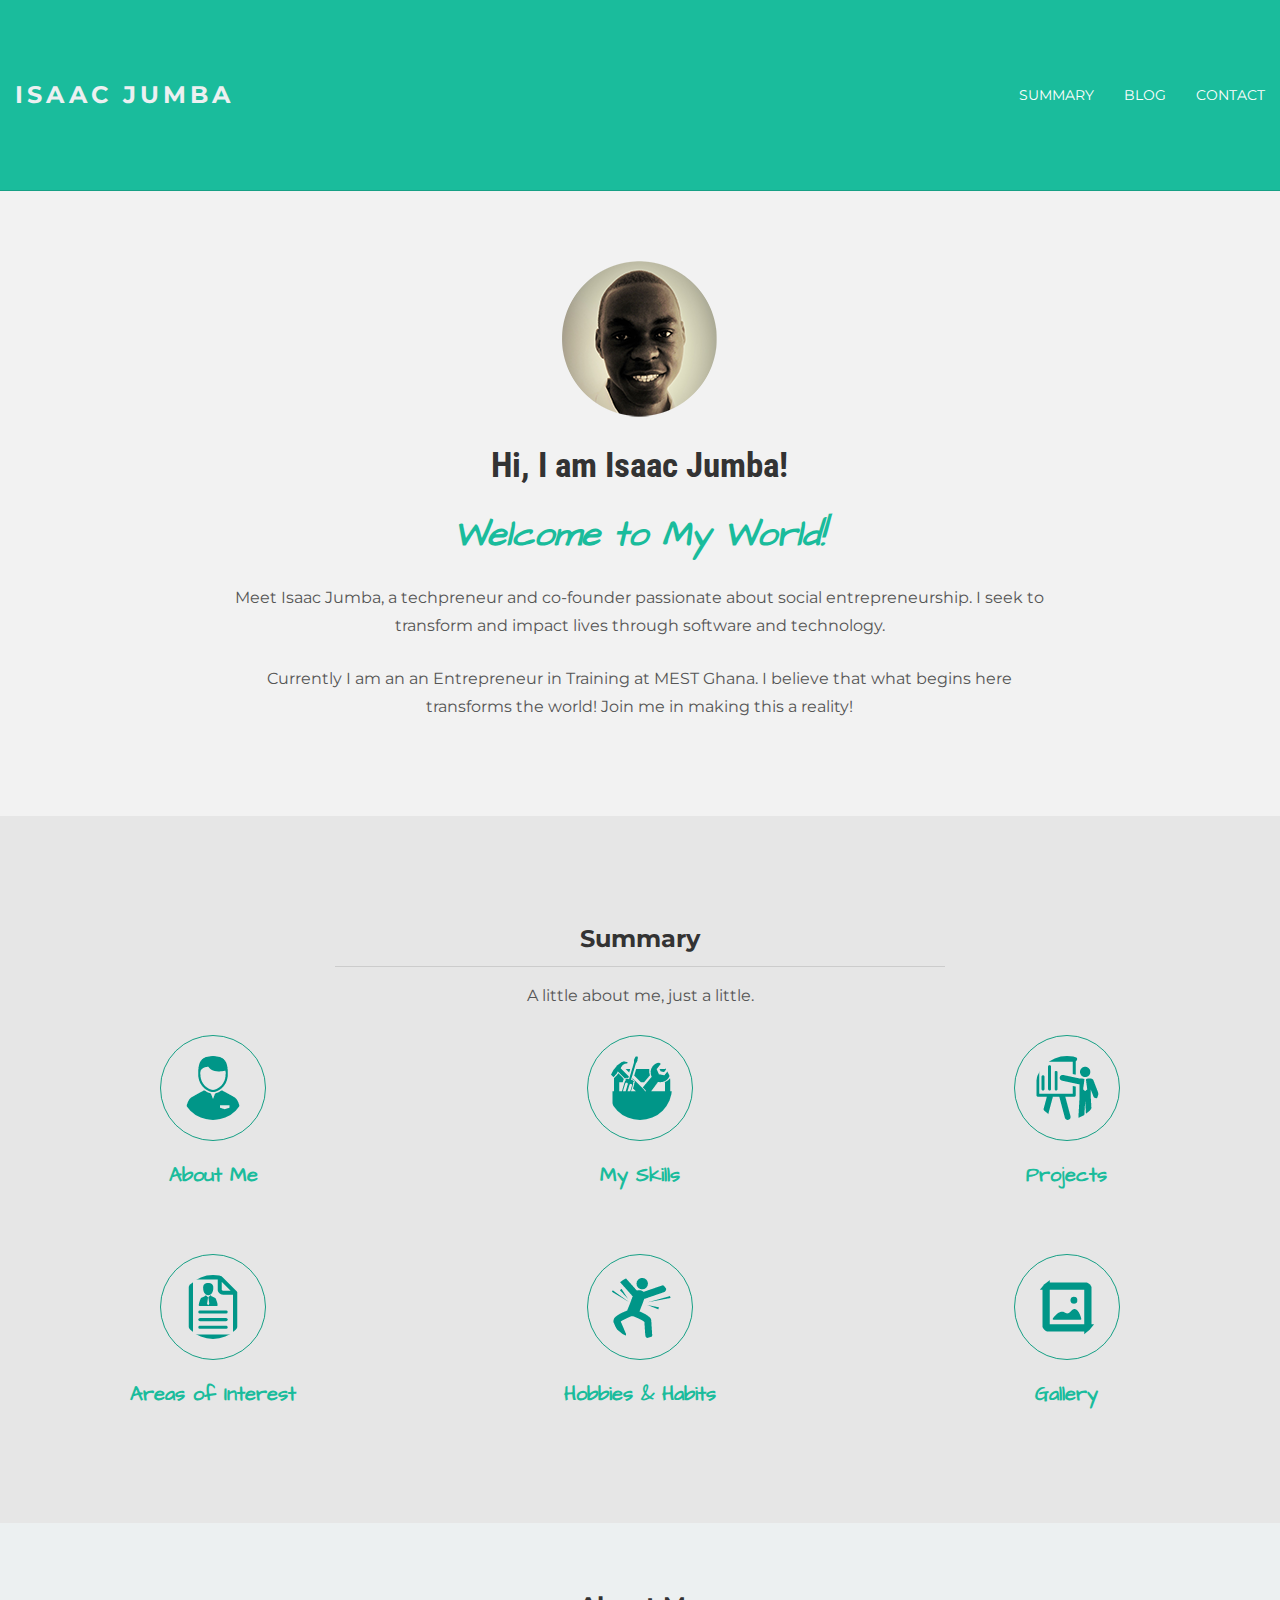
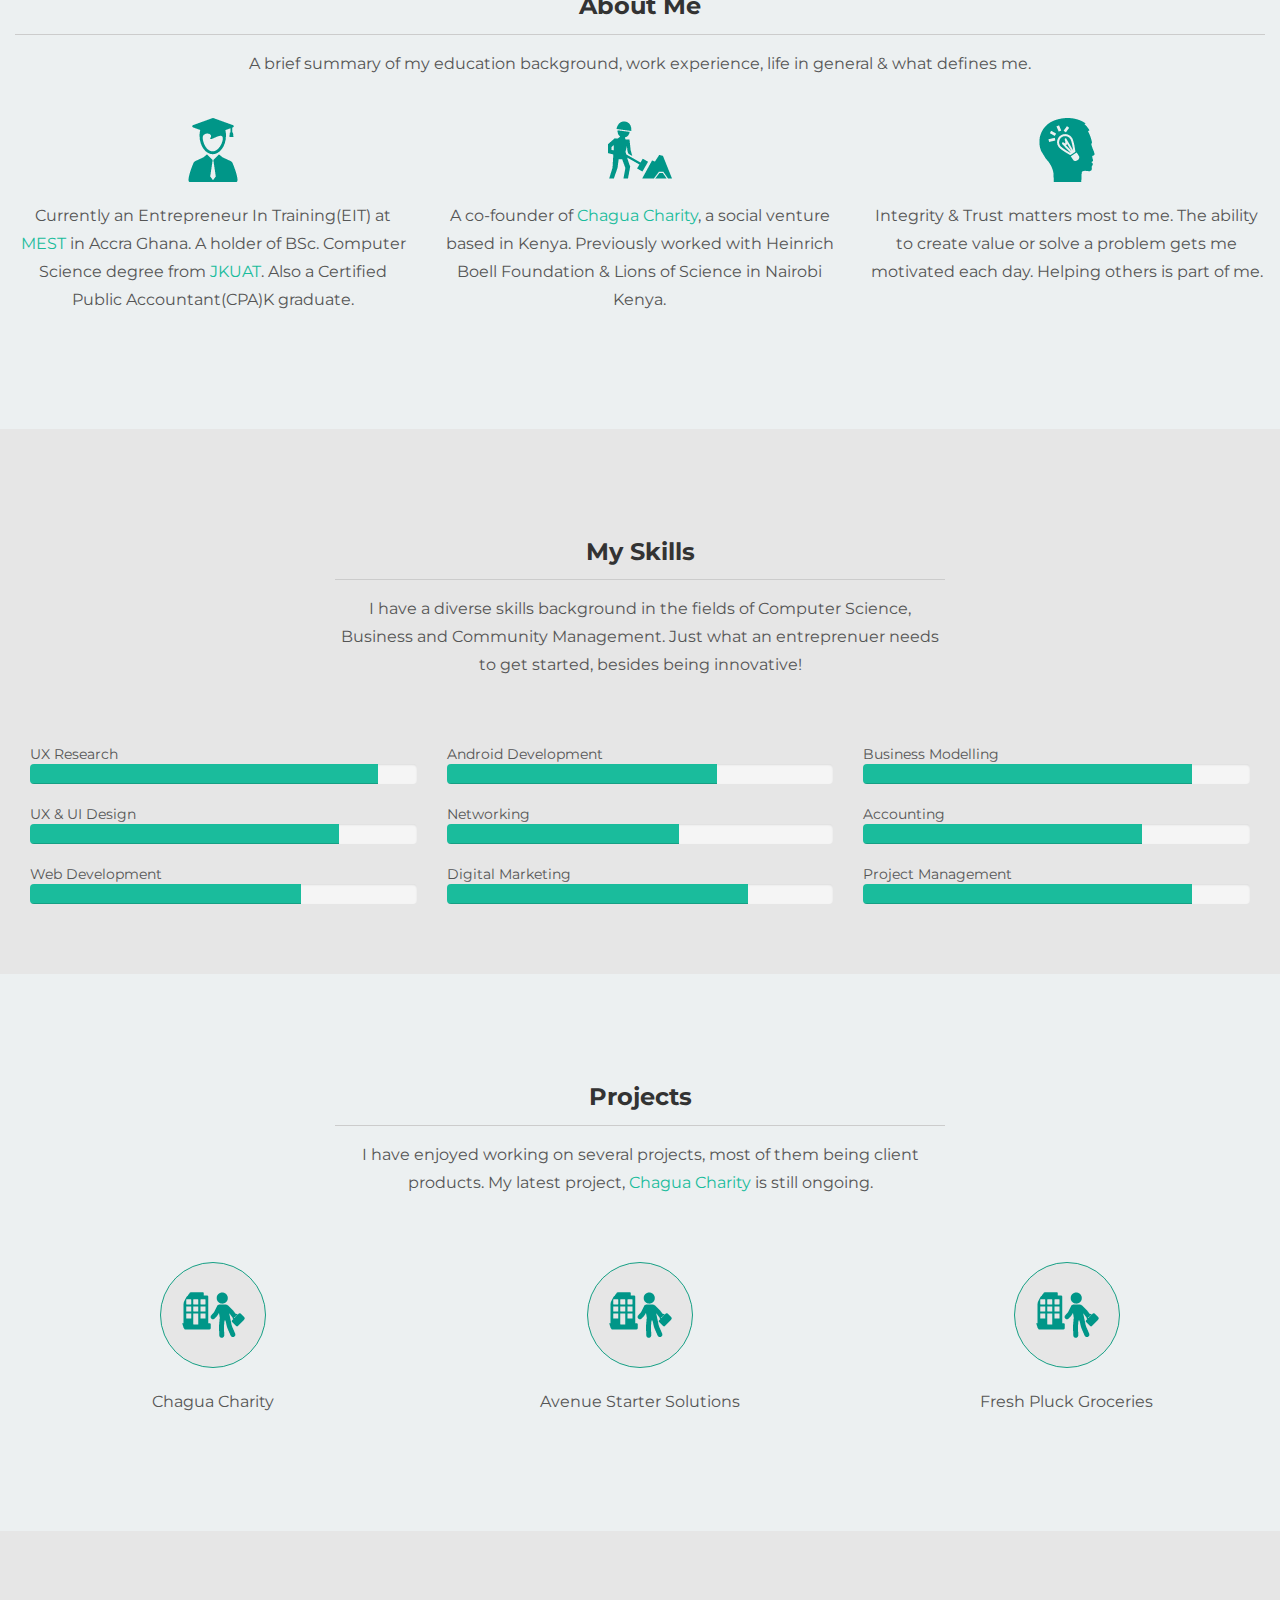
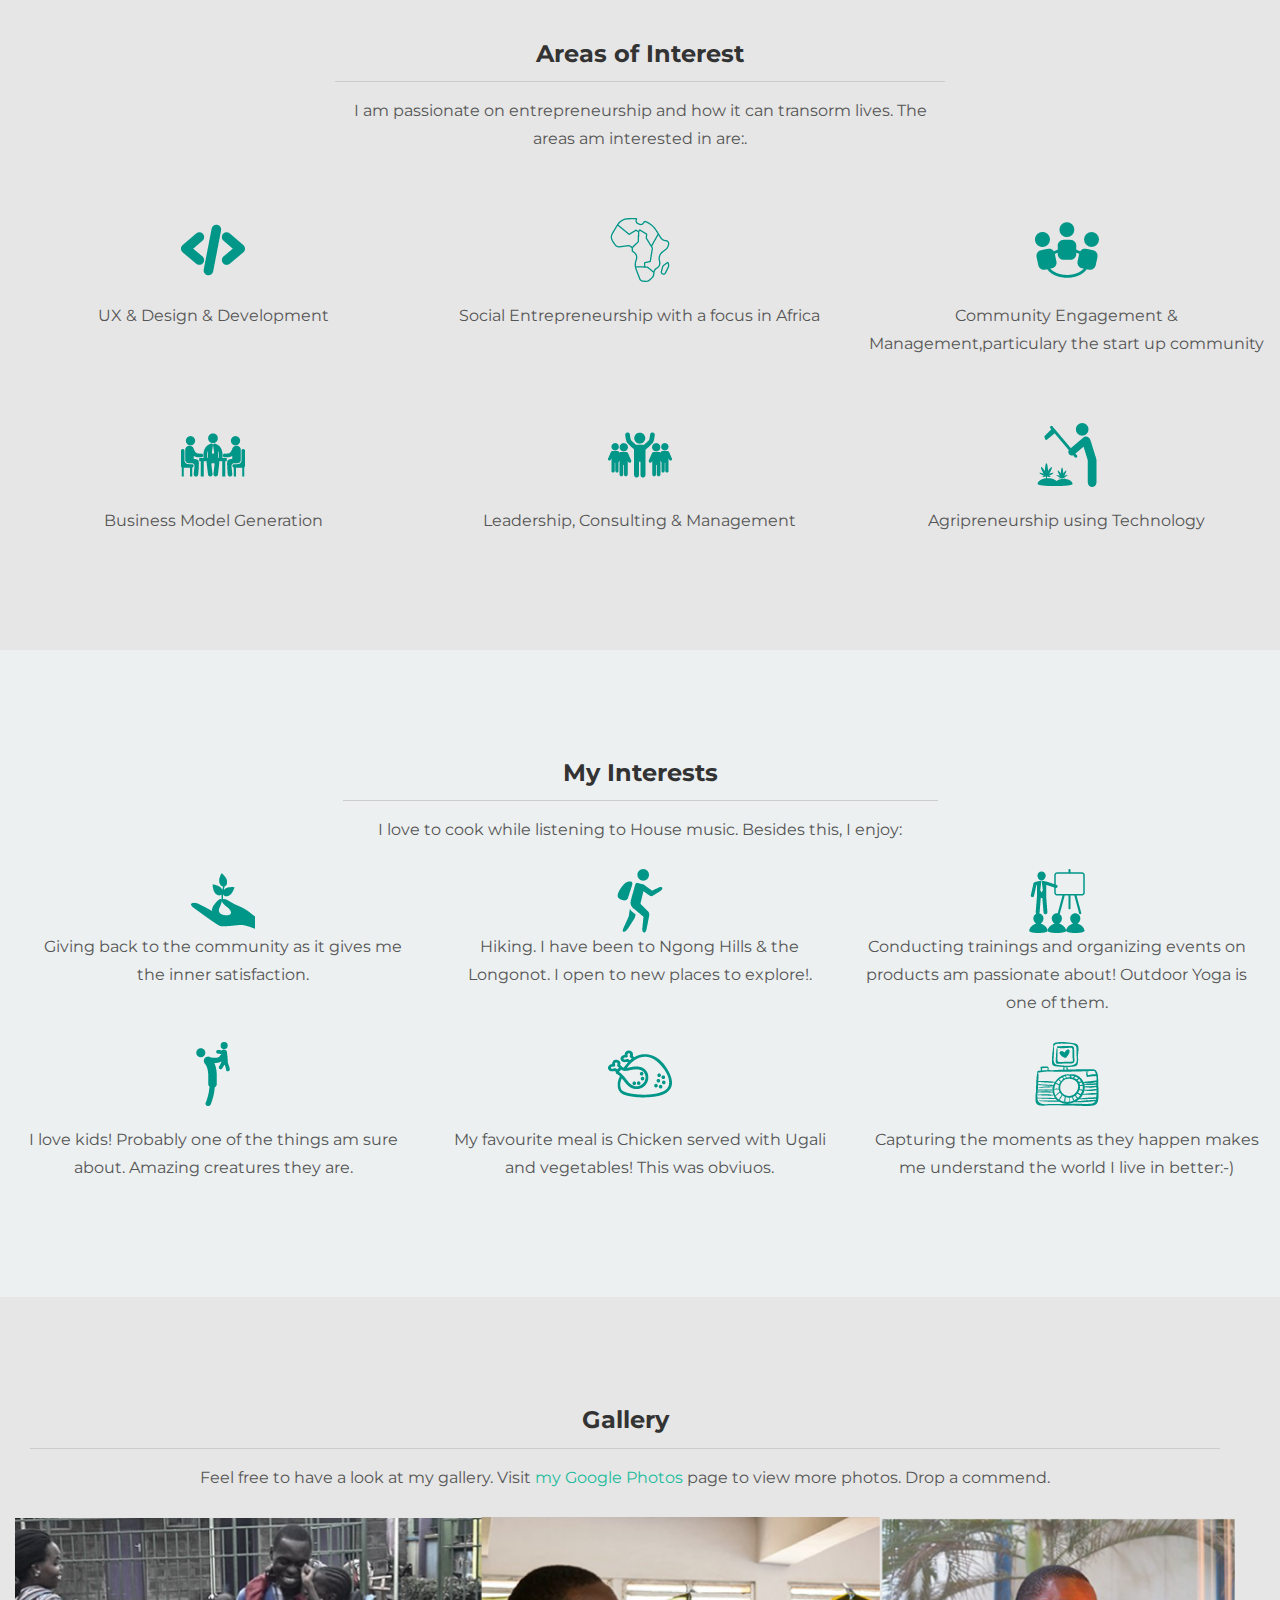
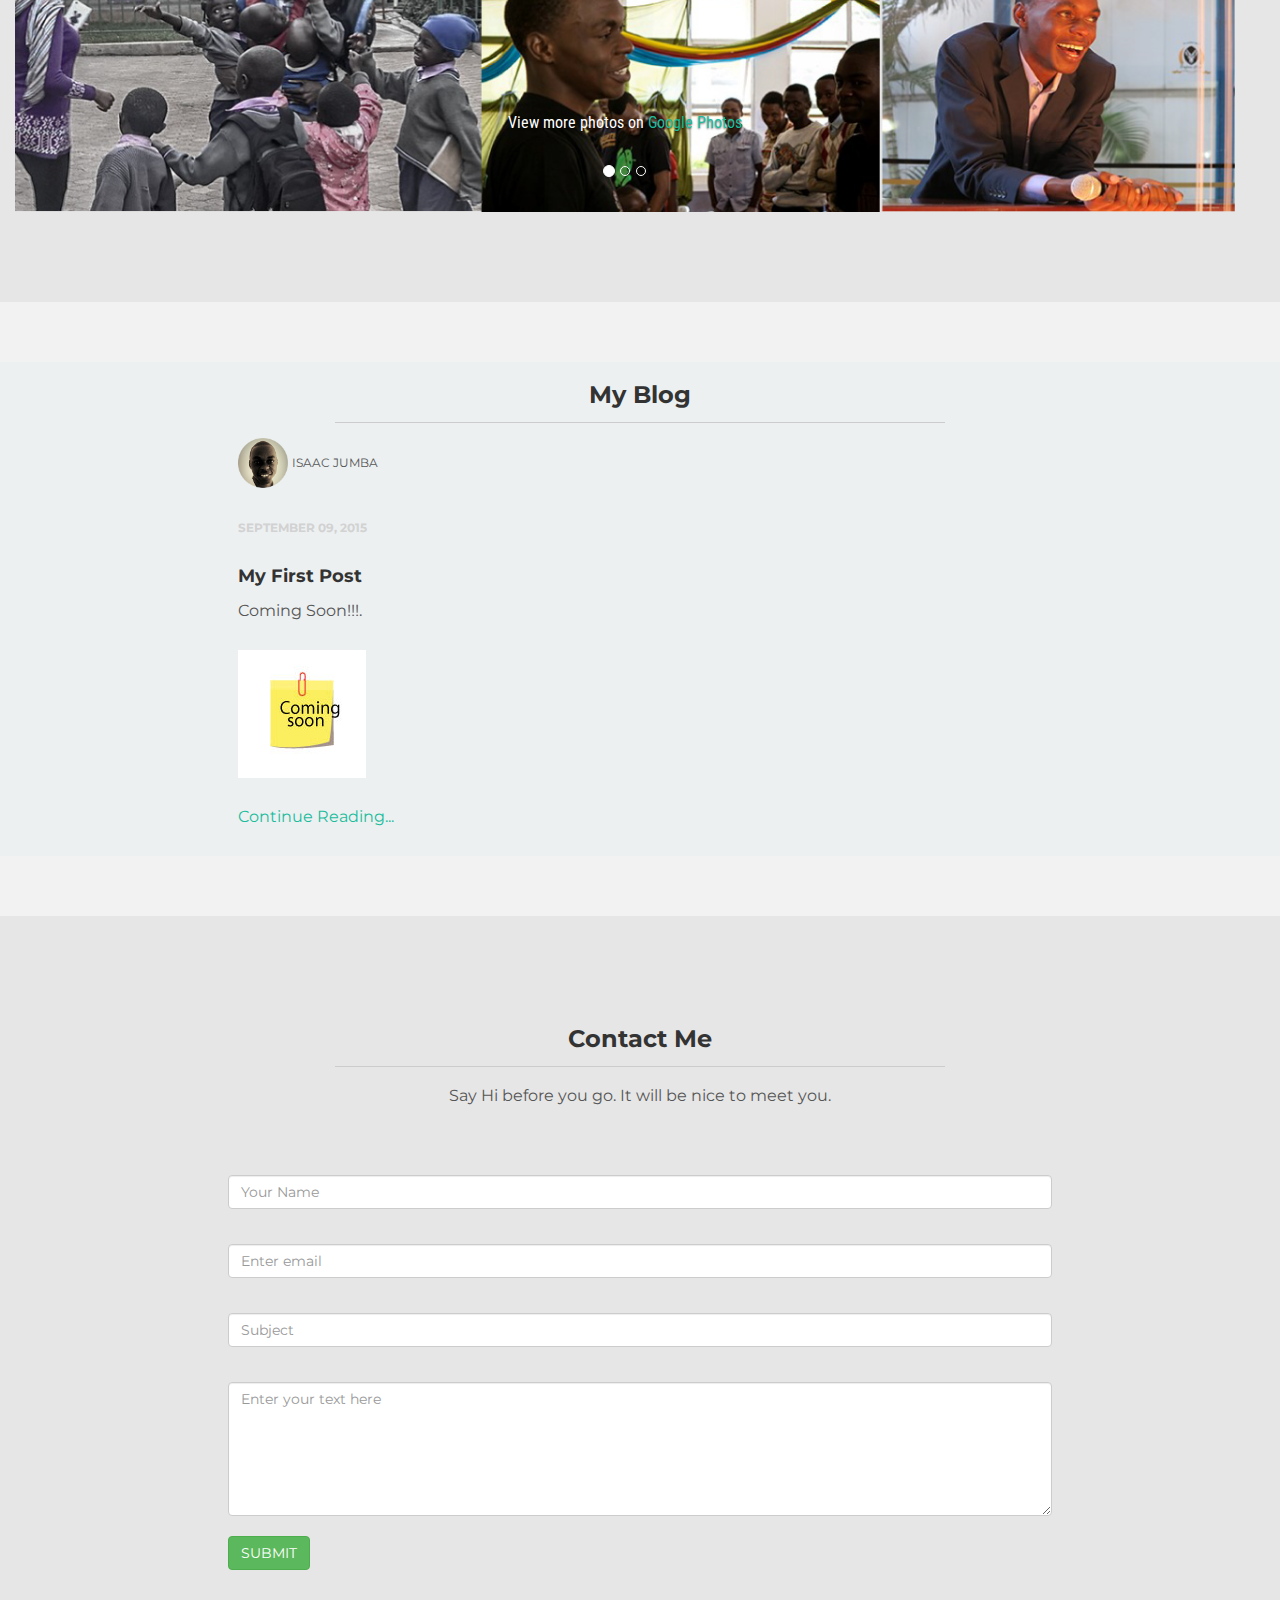
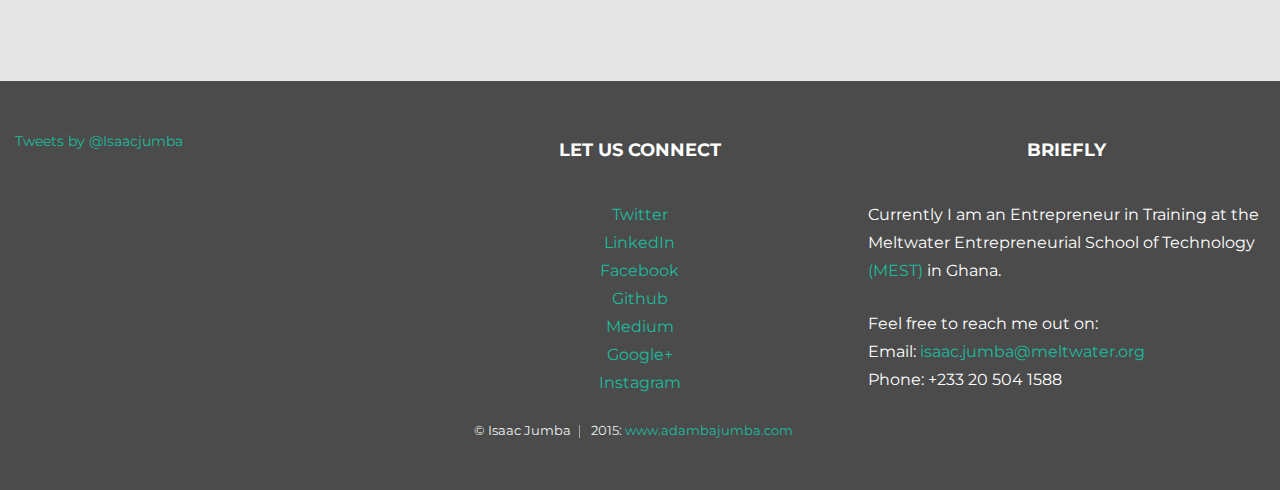
==== commit e7364d47: "Modification on the {index,blog}.html and assets folder" ====
--- a/index.html
+++ b/index.html
@@ -285,20 +285,20 @@
 			<div class="col-lg-6 col-lg-offset-3 centered">
 				<h3>My Interests</h3>
 				<hr>
-				<p>Over the weekends, I love spending time with friends, visiting new places, volunteering and Community Outreach activities. I love to cook while listening to house music.</p>
+				<p>I love to cook while listening to House music. Besides this, I enjoy:</p>
 			</div>
 	
 			<div class="col-lg-4">
 				<img src="assets/img/interest/charity.png">
-				<p>Giving back to the community always gives me the inner satisfaction. This is probably where you will find me, if not formulating business models.</p>
+				<p>Giving back to the community as it gives me the inner satisfaction.</p>
 			</div>
 			<div class="col-lg-4">
 				<img src="assets/img/interest/hiking.png">
-				<p>Together with friends, we do hiking every two months. Ngong Hills and Longonot are so far my favourite. Am open to suggestions for a different adventure.</p>
+				<p>Hiking. I have been to Ngong Hills & the Longonot. I open to new places to explore!.</p>
 			</div>
 			<div class="col-lg-4">
 				<img src="assets/img/interest/training.png">
-				<p>Conducting trainings and organizing events on products am passionate about is something I do at times. The topics could include range from Digital Marketing to outdoor Yoga!</p>
+				<p>Conducting trainings and organizing events on products am passionate about! Outdoor Yoga is one of them.</p>
 			</div>
 		</div><!-- /row -->
 		<div class="row mt centered">	
@@ -317,13 +317,13 @@
 		</div><!-- /row -->
 	</div><!-- /container -->
 	<div class="container pt summar">
-		<div class="mt"id="gallery">
-			<div class="col-lg-6 col-lg-offset-3 centered">
+		<div class="row mt col-lg-12"id="gallery">
+			<div class="col-lg-12 centered">
 				<h3>Gallery</h3>
 				<hr>
 				<p>Feel free to have a look at my gallery. Visit <a href="https://photos.google.com/u/2/">my Google Photos</a>  page to view more photos. Drop a commend.</p>
 			</div>
-			<div id="project1" class="carousel slide" data-ride="carousel">
+			<div id="project1" class="carousel slide centered" data-ride="carousel">
 				<!-- Indicators -->
 				<ol class="carousel-indicators">
 					<li data-target="#project1" data-slide-to="0" class="active"></li>
@@ -332,7 +332,7 @@
 				</ol>
 
 				<!-- Wrapper for slides -->
-				<div class="carousel-inner">
+				<div class="carousel-inner awesome">
 					<div class="item active">
 						<img src="assets/img/image1.png" alt="...">
 						<div class="carousel-caption">
--- a/assets/css/main.css
+++ b/assets/css/main.css
@@ -355,4 +355,7 @@
 }
 .awesome{
 	font-family: 'Roboto Condensed', sans-serif;
+}
+.carousel-control{
+	opacity: 0;
 }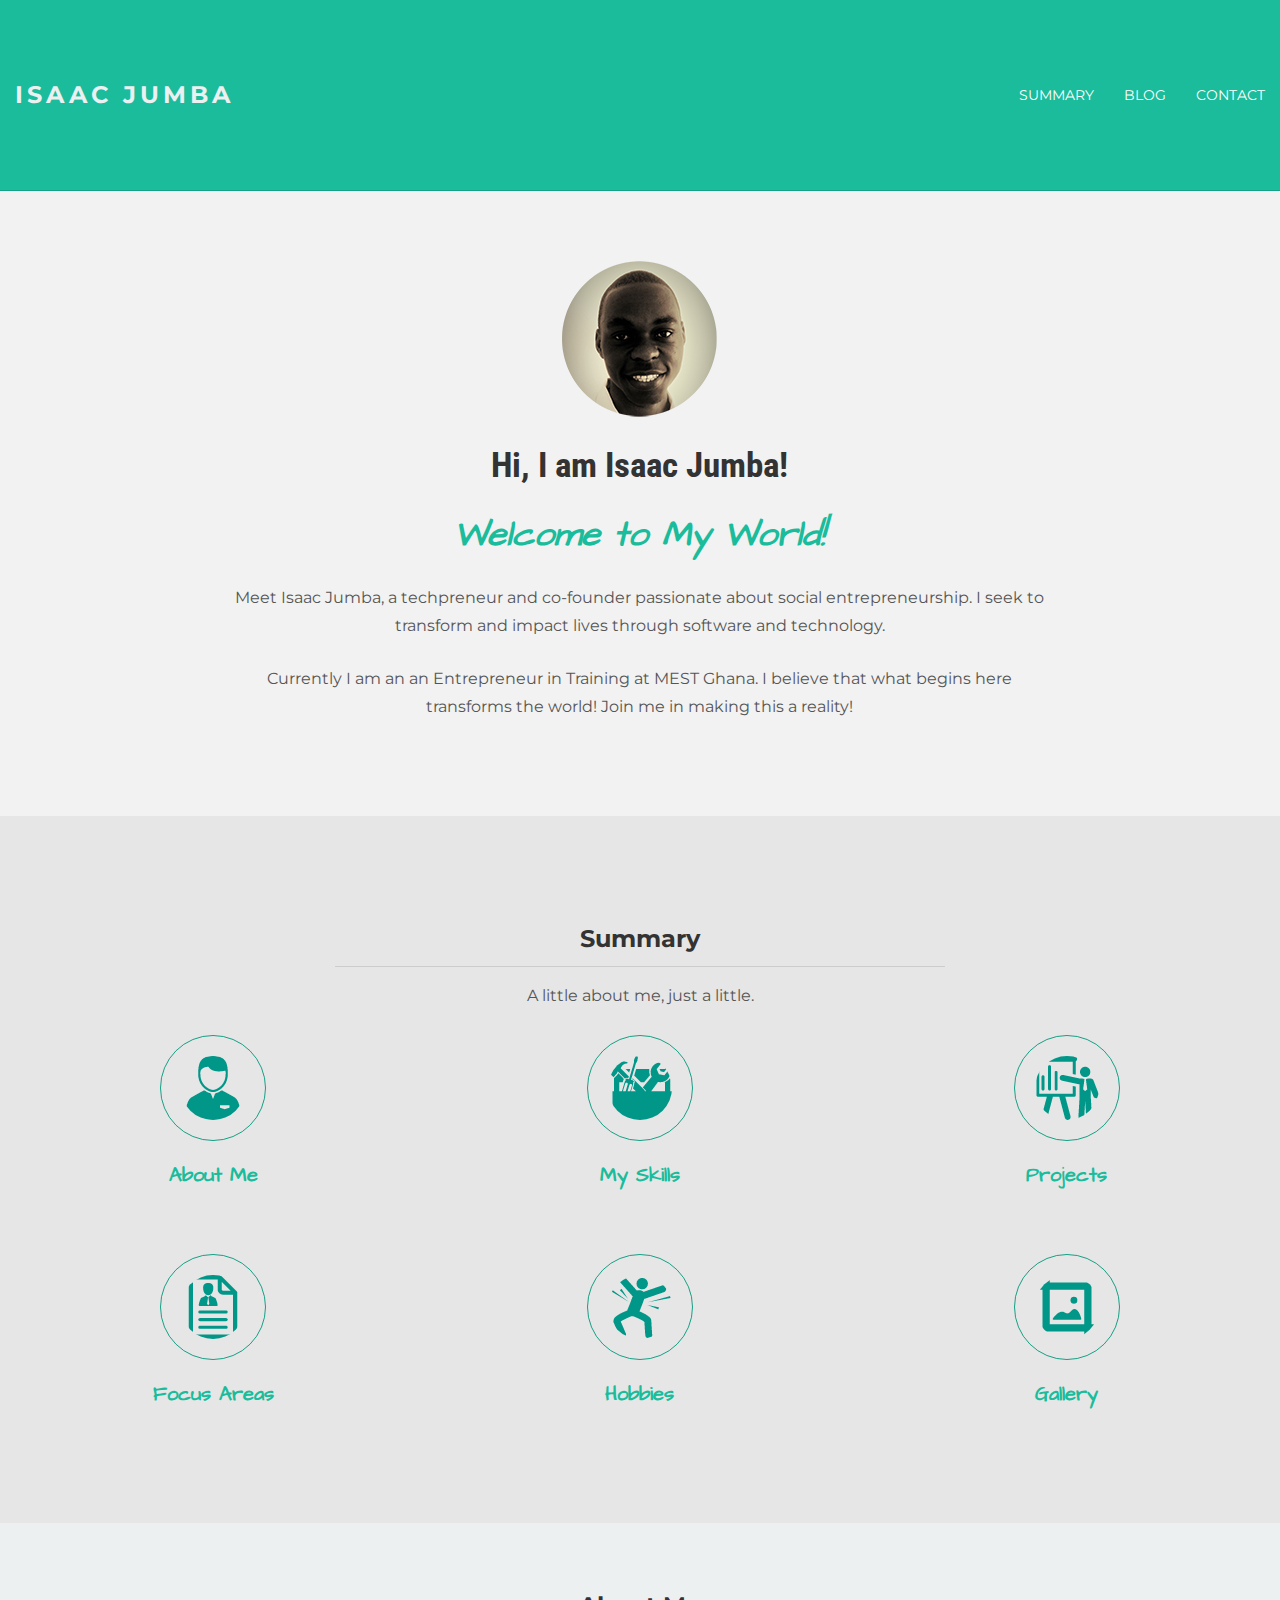
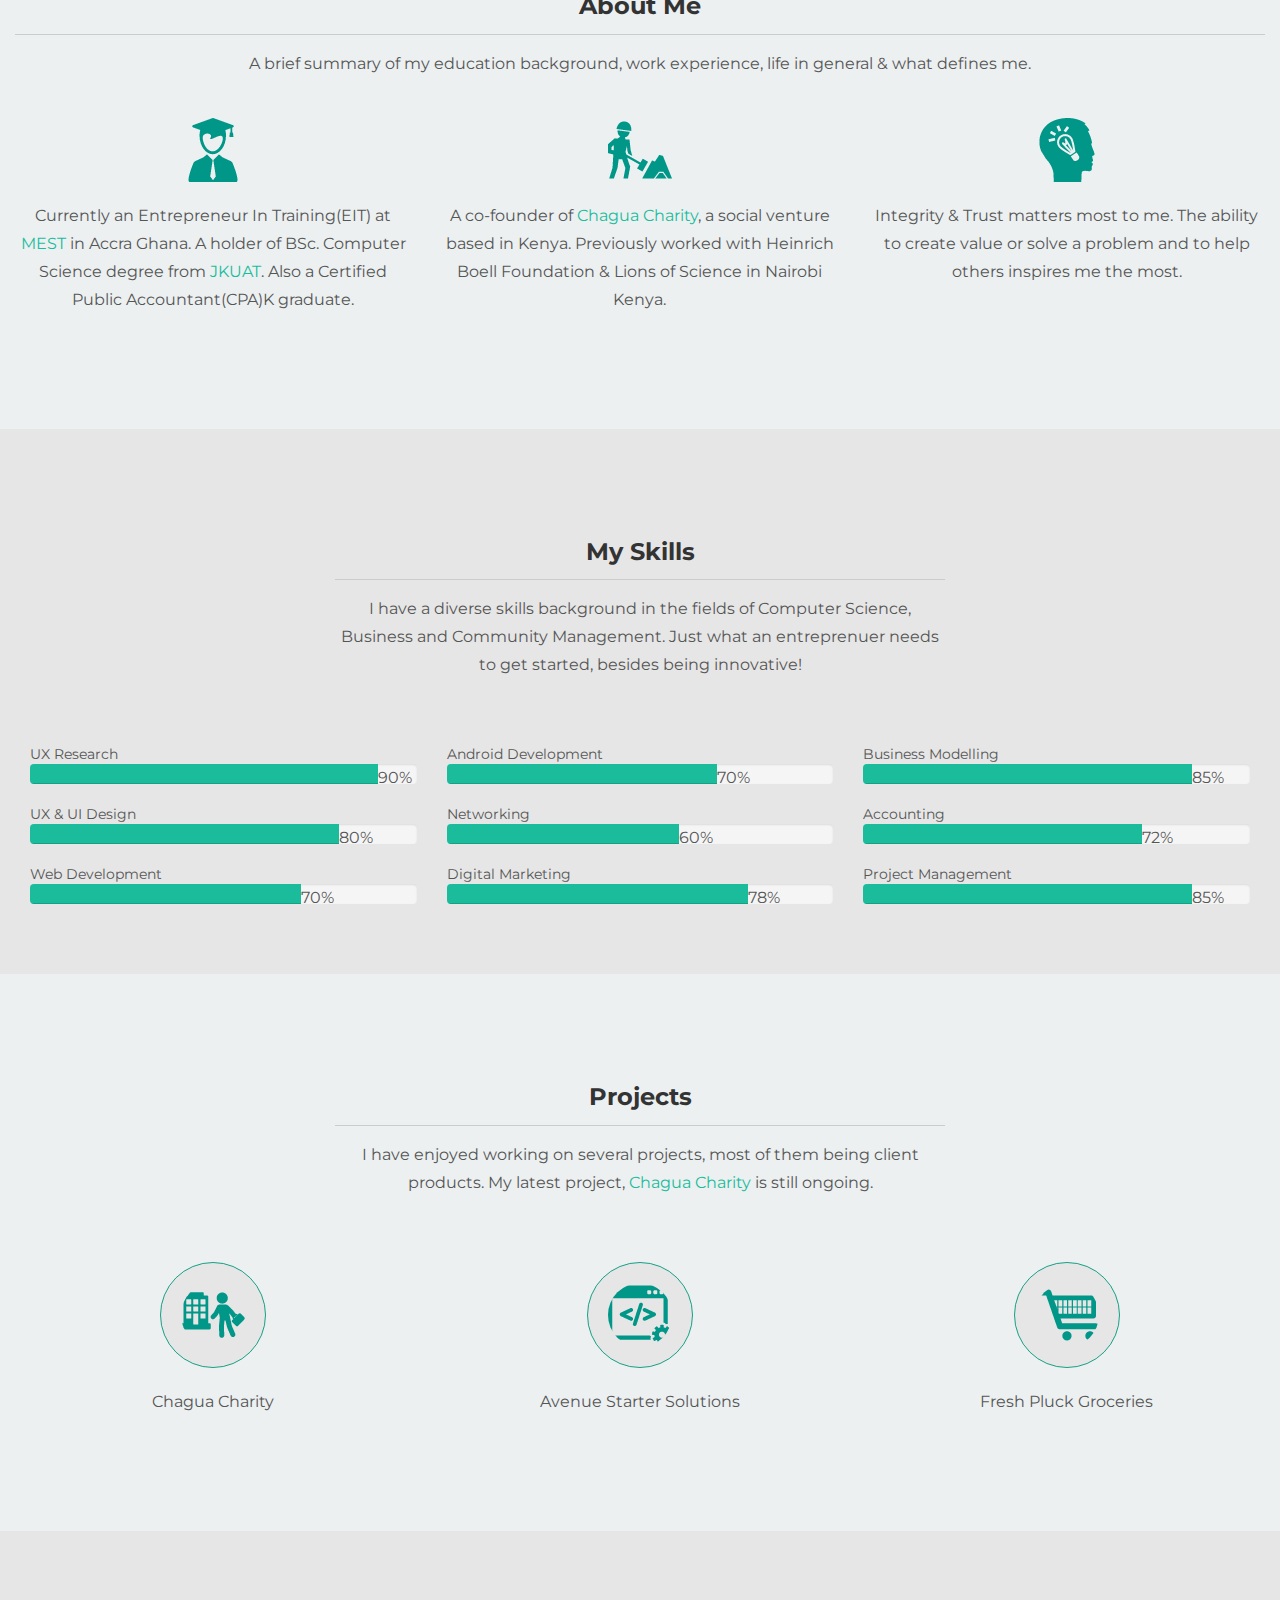
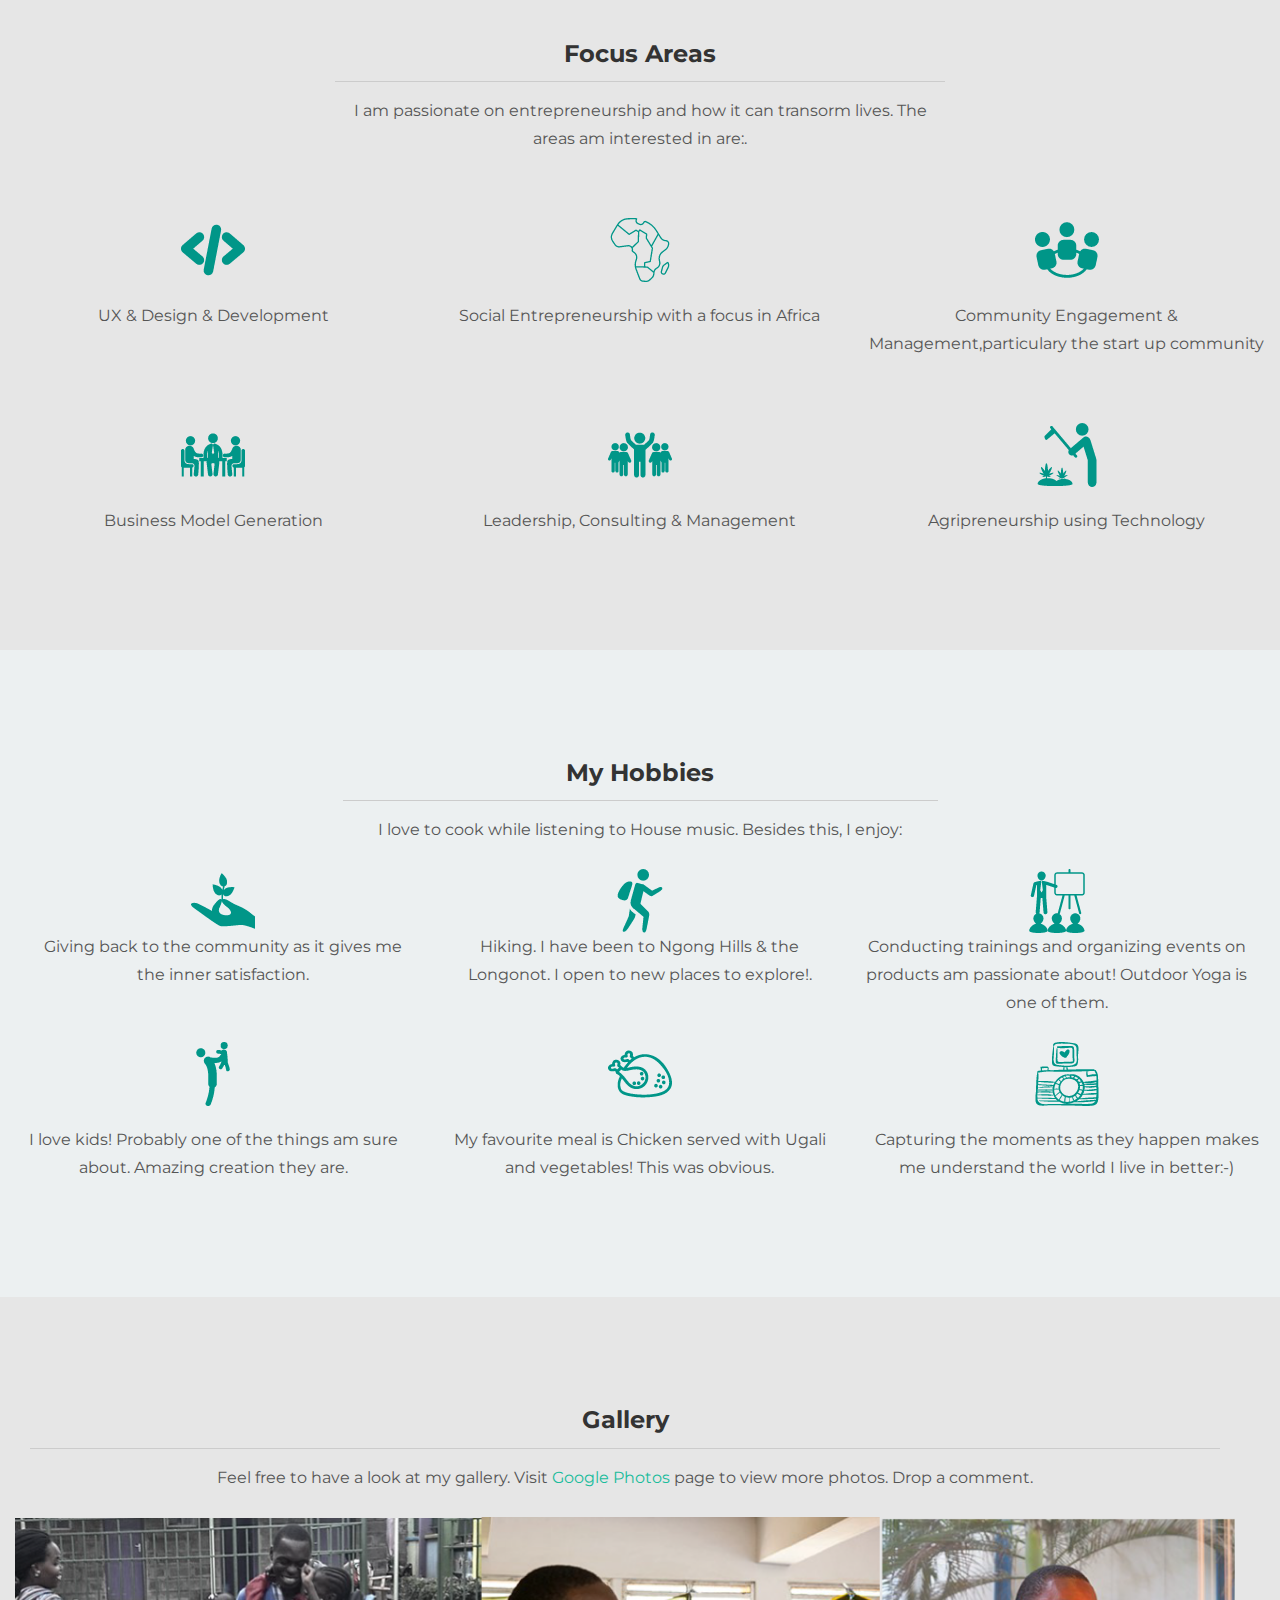
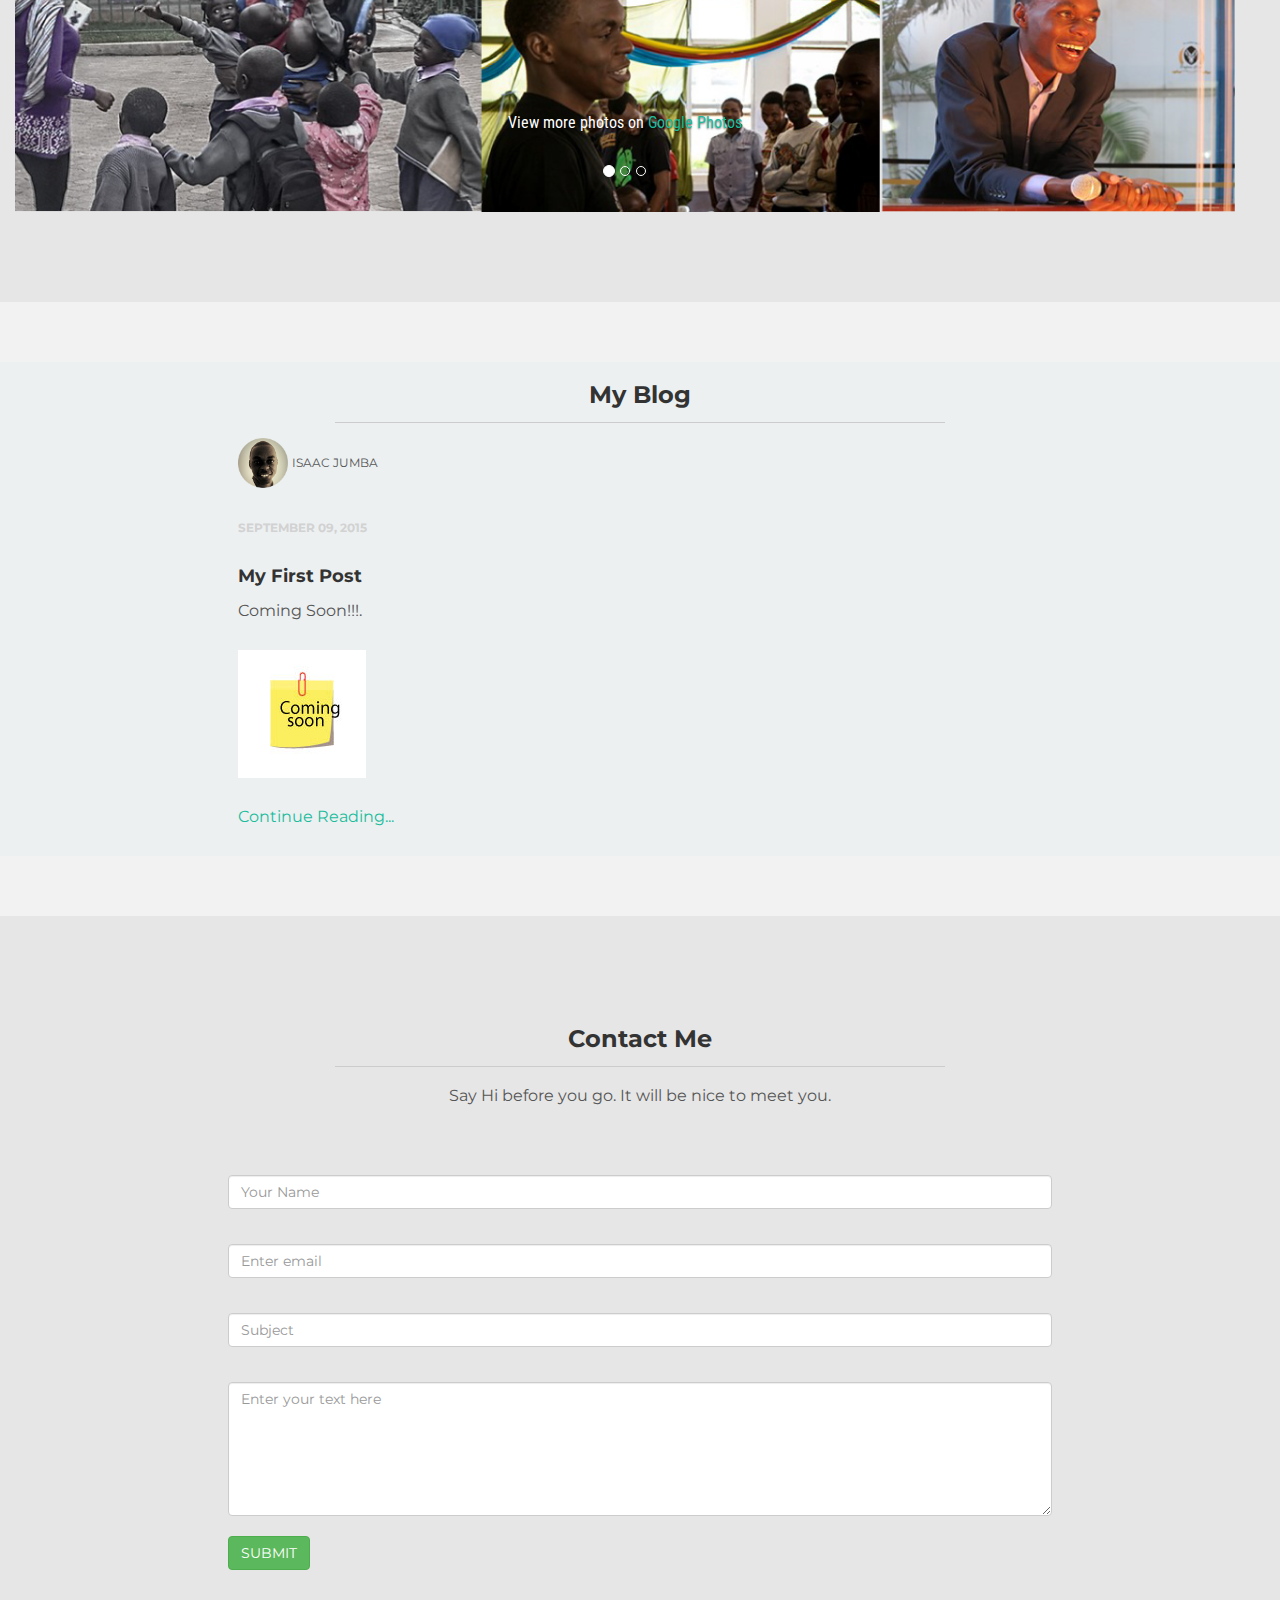
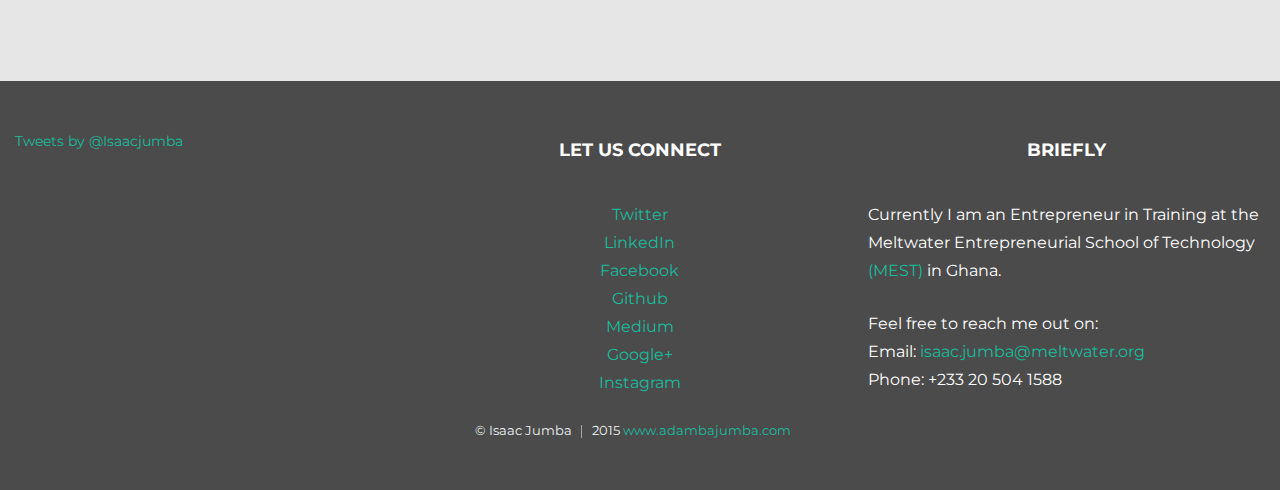
==== commit c077fbdf: "Modifications to index.html" ====
--- a/index.html
+++ b/index.html
@@ -6,7 +6,9 @@
     <meta name="viewport" content="width=device-width, initial-scale=1.0">
     <meta name="description" content="">
     <meta name="author" content="">
-    <link rel="shortcut icon" href="../../docs-assets/ico/favicon.png">
+    <link rel="shortcut icon" href="/favicon.ico" type="image/x-icon">
+	<link rel="icon" href="//favicon.ico" type="image/x-icon">
+   
 
     <title>Portfolio- Isaac Jumba </title>
 
@@ -100,13 +102,13 @@
 			<div class="col-lg-4">
 				<a href="#hireme">
 					<img src="assets/img/hireme/hireme.png">
-					<p>Areas of Interest</p>
+					<p>Focus Areas</p>
 				</a>
 			</div>
 			<div class="col-lg-4">
 				<a href="#interests">
 					<img src="assets/img/interest/interest.png">
-					<p>Hobbies & Habits</p>
+					<p>Hobbies</p>
 				</a>
 			</div>
 			<div class="col-lg-4">
@@ -134,7 +136,7 @@
 			
 			<div class="col-lg-4">
 				<img src="assets/img/about/school.png">
-				<p>Currently an Entrepreneur In Training(EIT) at <a href="http://meltwater.org/">MEST</a> in Accra Ghana. A holder of BSc. Computer Science degree from <a href="http://www.jkuat.ac.ke/">JKUAT</a>. Also a Certified Public Accountant(CPA)K graduate.</p>
+				<p>Currently an Entrepreneur In Training(EIT) at <a href="http://meltwater.org/" target="_blank">MEST</a> in Accra Ghana. A holder of BSc. Computer Science degree from <a href="http://www.jkuat.ac.ke/" target="_blank">JKUAT</a>. Also a Certified Public Accountant(CPA)K graduate.</p>
 			</div>
 			<div class="col-lg-4">
 				<img src="assets/img/about/work.png">
@@ -142,7 +144,7 @@
 			</div>
 			<div class="col-lg-4">
 				<img src="assets/img/about/inspiration.png">
-				<p>Integrity & Trust matters most to me. The ability to create value or solve a problem gets me motivated each day. Helping others is part of me.</p>
+				<p>Integrity & Trust matters most to me. The ability to create value or solve a problem and to help others inspires me the most.</p>
 			</div>
 		</div><!-- /row -->
 		
@@ -161,18 +163,21 @@
 				<div class="progress">
 					<div class="progress-bar progress-bar-theme" role="progressbar" aria-valuenow="90" aria-valuemin="0" aria-valuemax="100" style="width: 90%;">
 					</div>
+					<p>90%</p>
 				</div>
 
 				UX & UI Design
 				<div class="progress">
 					<div class="progress-bar progress-bar-theme" role="progressbar" aria-valuenow="80" aria-valuemin="0" aria-valuemax="100" style="width: 80%;">
 					</div>
+					<p>80%</p>
 				</div>
 				
 				Web Development
 				<div class="progress">
 					<div class="progress-bar progress-bar-theme" role="progressbar" aria-valuenow="70" aria-valuemin="0" aria-valuemax="100" style="width: 70%;">
 					</div>
+					<p>70%</p>
 				</div>
 		</div>
 		<div class="col-lg-4">
@@ -180,18 +185,21 @@
 				<div class="progress">
 					<div class="progress-bar progress-bar-theme" role="progressbar" aria-valuenow="70" aria-valuemin="0" aria-valuemax="100" style="width: 70%;">
 					</div>
+					<p>70%</p>
 				</div>
 
 				Networking
 				<div class="progress">
 					<div class="progress-bar progress-bar-theme" role="progressbar" aria-valuenow="60" aria-valuemin="0" aria-valuemax="100" style="width: 60%;">
 					</div>
+					<p>60%</p>
 				</div>
 				
 				Digital Marketing
 				<div class="progress">
 					<div class="progress-bar progress-bar-theme" role="progressbar" aria-valuenow="78" aria-valuemin="0" aria-valuemax="100" style="width: 78%;">
 					</div>
+					<p>78%</p>
 				</div>
 		</div>
 		<div class="col-lg-4">
@@ -199,18 +207,21 @@
 				<div class="progress">
 					<div class="progress-bar progress-bar-theme" role="progressbar" aria-valuenow="85" aria-valuemin="0" aria-valuemax="100" style="width: 85%;">
 					</div>
+					<p>85%</p>
 				</div>
 
 				Accounting
 				<div class="progress">
 					<div class="progress-bar progress-bar-theme" role="progressbar" aria-valuenow="72" aria-valuemin="0" aria-valuemax="100" style="width: 72%;">
 					</div>
+					<p>72%</p>
 				</div>
 				
 				Project Management
 				<div class="progress">
 					<div class="progress-bar progress-bar-theme" role="progressbar" aria-valuenow="85" aria-valuemin="0" aria-valuemax="100" style="width: 85%;">
 					</div>
+					<p>85%</p>
 				</div>
 		</div>
 		
@@ -220,7 +231,7 @@
 			<div class="col-lg-6 col-lg-offset-3 centered">
 				<h3>Projects</h3>
 				<hr>
-				<p>I have enjoyed working on several projects, most of them being client products. My latest project, <a href="http://www.chaguacharity.org/">Chagua Charity</a> is still ongoing.</p>
+				<p>I have enjoyed working on several projects, most of them being client products. My latest project, <a href="http://www.chaguacharity.org/" target="_blank">Chagua Charity</a> is still ongoing.</p>
 			</div>
 		</div>
 		<div class="row mt centered">
@@ -230,20 +241,20 @@
 				<p>Chagua Charity</p>
 			</div>
 			<div class="col-lg-4">
-				<a href="http://www.avenuestarter.co.ke/" target="_blank"><img src="assets/img/company.png"></a>
+				<a href="http://www.avenuestarter.co.ke/" target="_blank"><img src="assets/img/company2.png"></a>
 				<p>Avenue Starter Solutions</p>
 			</div>
 			<div class="col-lg-4">
-				<a href="http://www.freshpluckgroceries.co.ke/" target="_blank"><img src="assets/img/company.png"></a>
+				<a href="http://www.freshpluckgroceries.co.ke/" target="_blank"><img src="assets/img/company3.png"></a>
 				<p>Fresh Pluck Groceries</p>
 			</div>
 		</div><!-- /row -->
 
 	</div><!-- /container -->
 	<div class="container pt summar">
-		<div class="row mt centered" id="projects">
-			<div class="col-lg-6 col-lg-offset-3 centered">
-				<h3>Areas of Interest</h3>
+		<div class="row mt centered" id="hireme">
+			<div class="col-lg-6 col-lg-offset-3 centered">
+				<h3>Focus Areas</h3>
 				<hr>
 				<p>I am passionate on entrepreneurship and how it can transorm lives. The areas am interested in are:</a>.</p>
 			</div>
@@ -281,9 +292,9 @@
 
 	</div><!-- /container -->	
 	<div class="container pt blogg">
-		<div class="mt centered" >	
-			<div class="col-lg-6 col-lg-offset-3 centered">
-				<h3>My Interests</h3>
+		<div class="mt centered" id="interests" >	
+			<div class="col-lg-6 col-lg-offset-3 centered">
+				<h3>My Hobbies</h3>
 				<hr>
 				<p>I love to cook while listening to House music. Besides this, I enjoy:</p>
 			</div>
@@ -304,11 +315,11 @@
 		<div class="row mt centered">	
 			<div class="col-lg-4">
 				<img src="assets/img/interest/kids.png">
-				<p>I love kids! Probably one of the things am sure about. Amazing creatures they are.</p>
+				<p>I love kids! Probably one of the things am sure about. Amazing creation they are.</p>
 			</div>
 			<div class="col-lg-4">
 				<img src="assets/img/interest/food.png">
-				<p>My favourite meal is Chicken served with Ugali and vegetables! This was obviuos.</p>
+				<p>My favourite meal is Chicken served with Ugali and vegetables! This was obvious.</p>
 			</div>
 			<div class="col-lg-4">
 				<img src="assets/img/interest/photography.png">
@@ -321,7 +332,7 @@
 			<div class="col-lg-12 centered">
 				<h3>Gallery</h3>
 				<hr>
-				<p>Feel free to have a look at my gallery. Visit <a href="https://photos.google.com/u/2/">my Google Photos</a>  page to view more photos. Drop a commend.</p>
+				<p>Feel free to have a look at my gallery. Visit <a href="https://photos.google.com/u/2/">Google Photos</a>  page to view more photos. Drop a comment.</p>
 			</div>
 			<div id="project1" class="carousel slide centered" data-ride="carousel">
 				<!-- Indicators -->
@@ -336,19 +347,19 @@
 					<div class="item active">
 						<img src="assets/img/image1.png" alt="...">
 						<div class="carousel-caption">
-							<p>View more photos on <a href="https://photos.google.com/u/2/">Google Photos</a></p>
+							<p>View more photos on <a href="https://photos.google.com/u/2/" target="_blank">Google Photos</a></p>
 						</div>
 					</div>
 					<div class="item">
 						<img src="assets/img/image2.png" alt="...">
 						<div class="carousel-caption">
-							<p>View more photos on <a href="https://photos.google.com/u/2/">Google Photos</a></p>
+							<p>View more photos on <a href="https://photos.google.com/u/2/" target="_blank">Google Photos</a></p>
 						</div>
 					</div>
 					<div class="item">
 						<img src="assets/img/image3.png" alt="...">
 						<div class="carousel-caption">
-							<p>View more photos on <a href="https://photos.google.com/u/2/">Google Photos</a></p>
+							<p>View more photos on <a href="https://photos.google.com/u/2/" target="_blank">Google Photos</a></p>
 						</div>
 					</div>
 				</div>
@@ -433,13 +444,13 @@
 				<div class="col-lg-4 centered">
 					<h4>Let us connect</h4>
 					<p>
-						<a href="http://twitter.com/isaacjumba" class="fa-twitter">Twitter</a><br>
-						<a href="http://linkedin.com/in/isaacjumba" class="fa-linkedin">LinkedIn</a><br>
-						<a href="https://www.facebook.com/isaackjumba" class="fa-facebook">Facebook</a><br>
-						<a href="https://github.com/adamba1" class="fa-github">Github</a><br>
-						<a href="https://https://medium.com/@adamba" class="fa-medium">Medium</a><br>
-						<a href="https://https://google.com/+IsaacJumbaAdamba/" class="fa-googleplus">Google+</a><br>
-						<a href="https://https://instagram.com/isaacjumba/" class="fa-instagram">Instagram</a><br>
+						<a href="http://twitter.com/isaacjumba" class="fa-twitter" target="_blank">Twitter</a><br>
+						<a href="http://linkedin.com/in/isaacjumba" class="fa-linkedin" target="_blank">LinkedIn</a><br>
+						<a href="https://www.facebook.com/isaackjumba" class="fa-facebook" target="_blank">Facebook</a><br>
+						<a href="https://github.com/adambajumba" class="fa-github" target="_blank">Github</a><br>
+						<a href="https://medium.com/@adamba" class="fa-medium" target="_blank">Medium</a><br>
+						<a href="https://google.com/+IsaacJumbaAdamba" class="fa-googleplus" target="_blank">Google+</a><br>
+						<a href="https://instagram.com/isaacjumba" class="fa-instagram" target="_blank">Instagram</a><br>
 					</p>
 				</div><!-- /col-lg-4 -->
 				
@@ -457,7 +468,7 @@
 			<div class="row col-lg-12 centered">
 					<ul class="copyright">
 						<li>&copy; Isaac Jumba</li>
-						<li>2015: <a href="http://adambajumba.com">www.adambajumba.com</a></li>
+						<li>2015 <a href="http://adambajumba.com">www.adambajumba.com</a></li>
 					</ul>
 			</div>
 		</div>
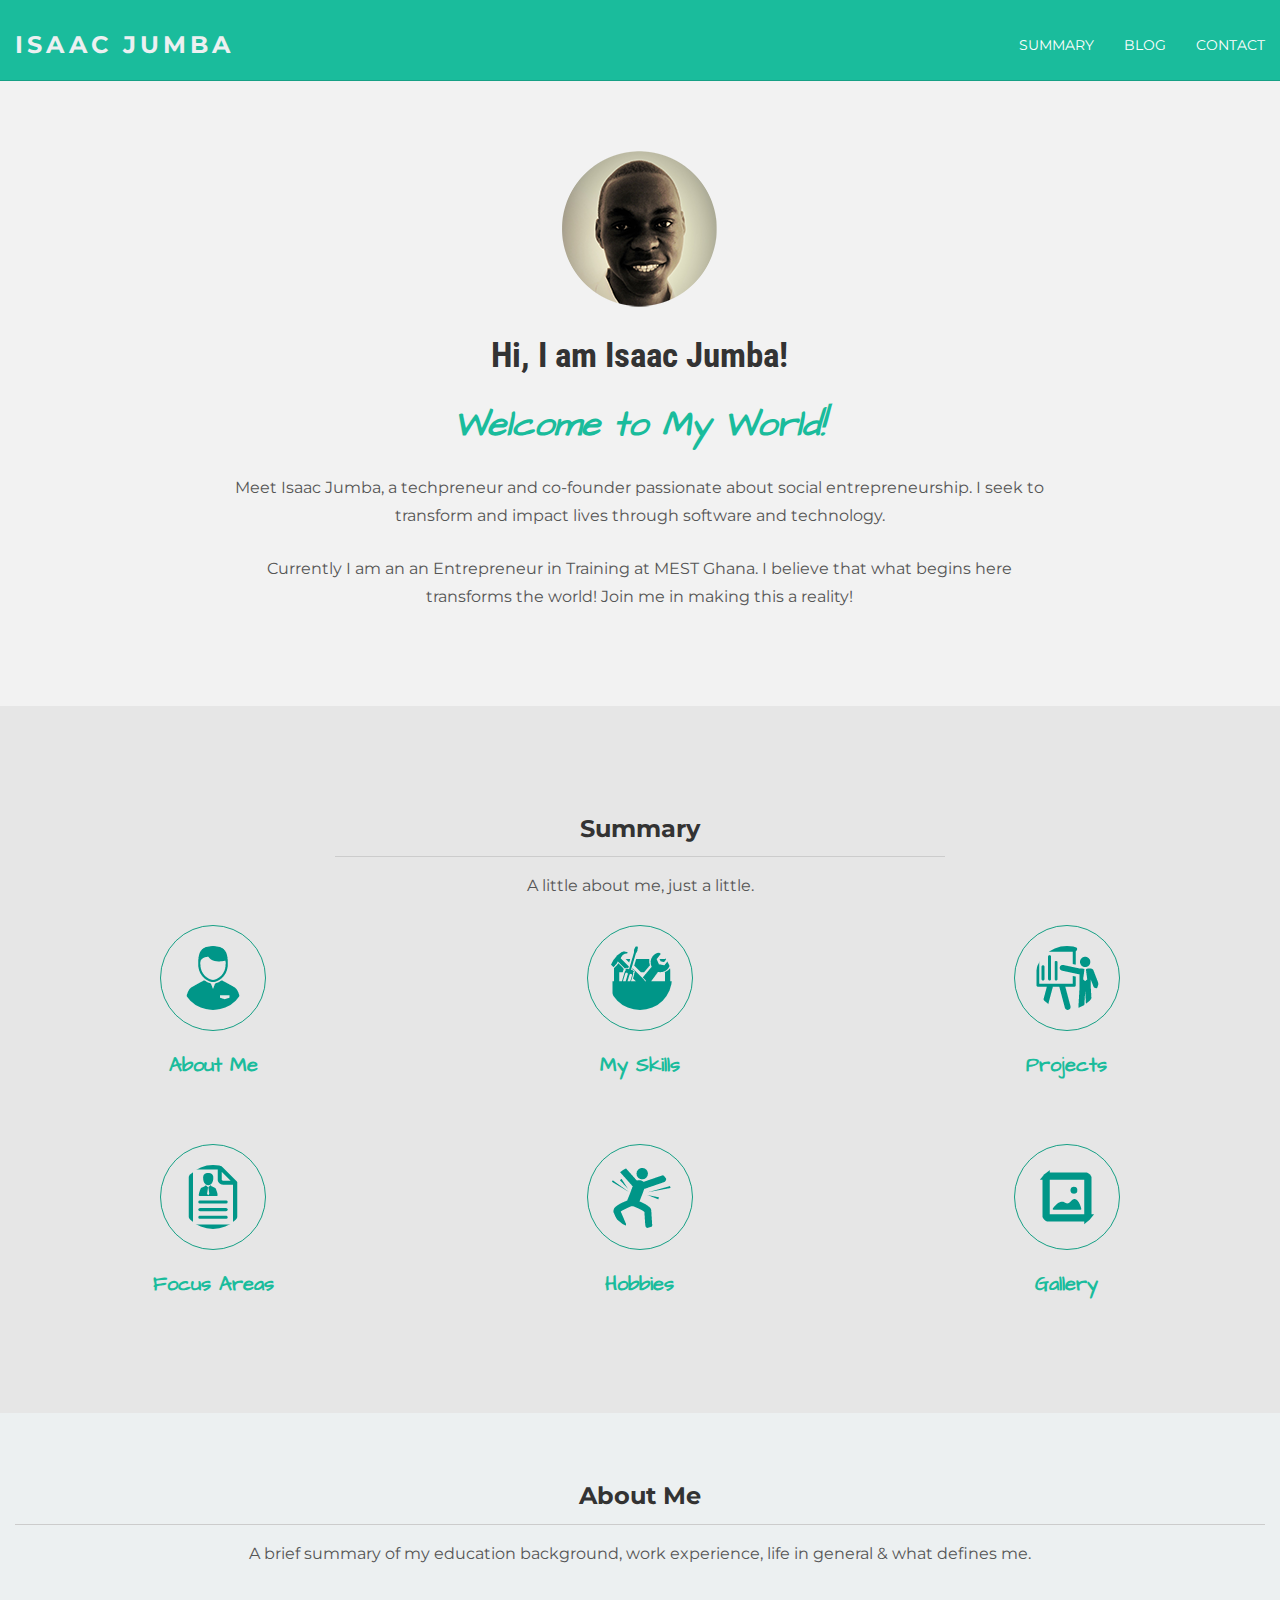
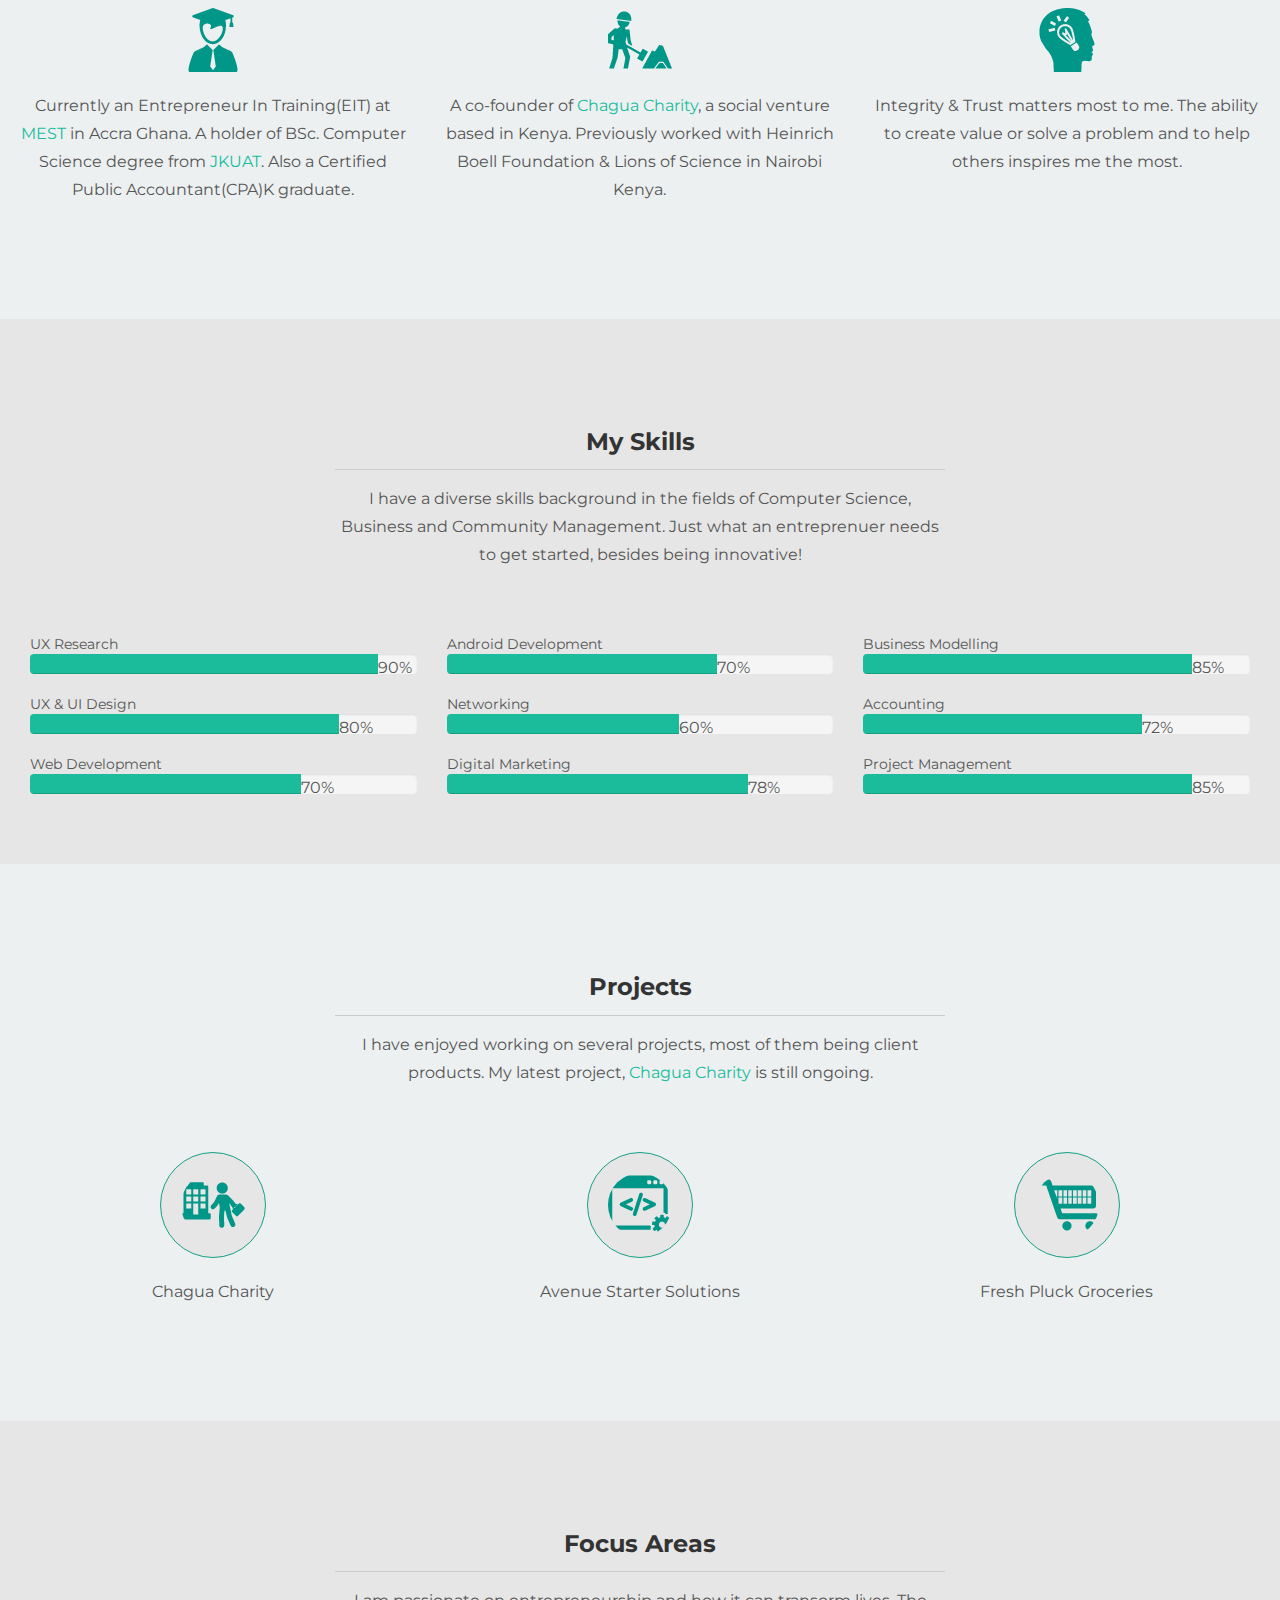
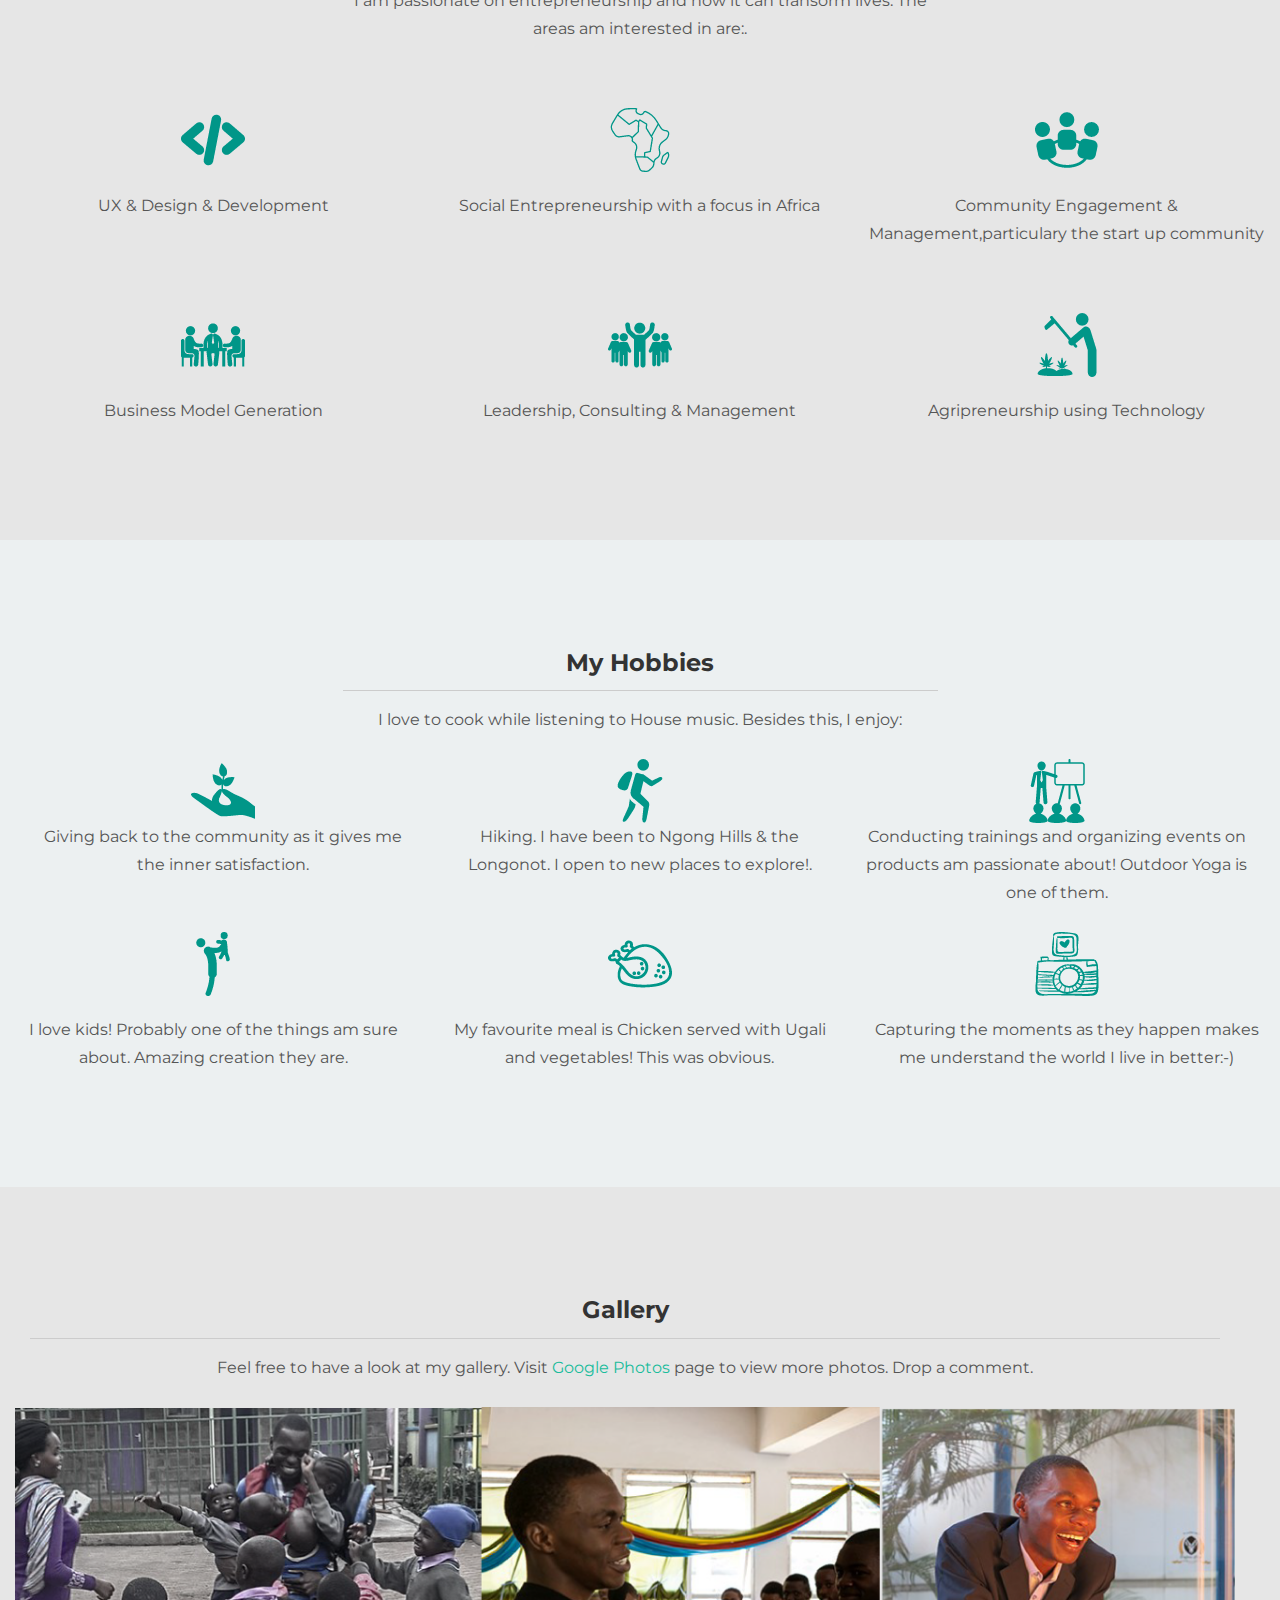
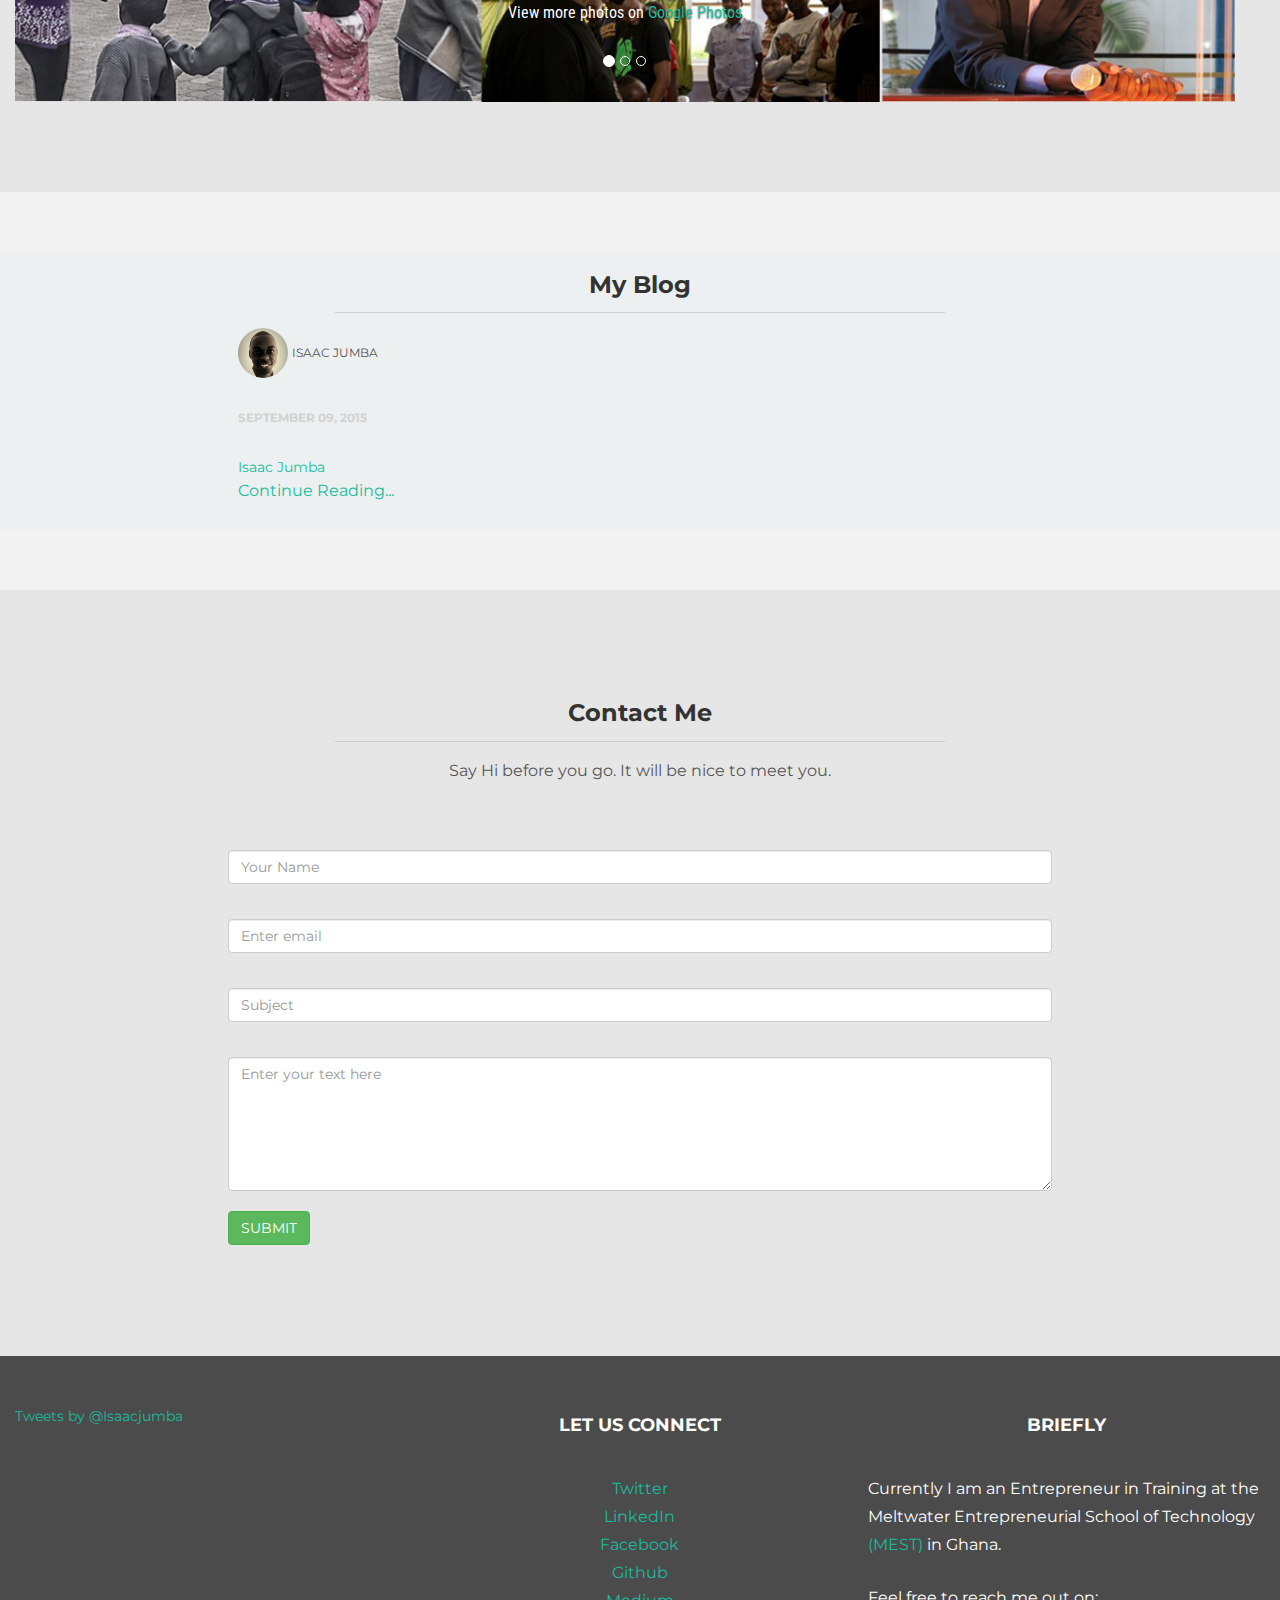
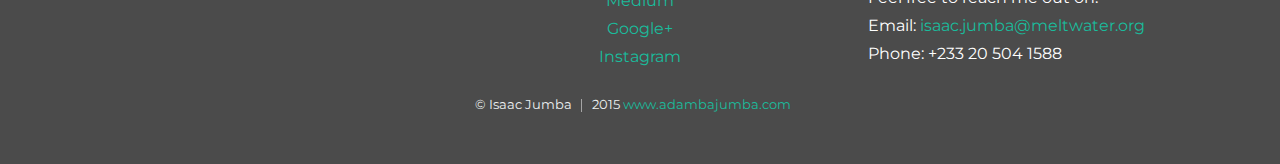
==== commit e3306f0c: "Added Medium blogger to the website" ====
--- a/index.html
+++ b/index.html
@@ -8,7 +8,7 @@
     <meta name="author" content="">
     <link rel="shortcut icon" href="/favicon.ico" type="image/x-icon">
 	<link rel="icon" href="//favicon.ico" type="image/x-icon">
-   
+
 
     <title>Portfolio- Isaac Jumba </title>
 
@@ -63,22 +63,22 @@
 					<h1 class="welcome">Welcome to My World!</h1>
 					<p>Meet Isaac Jumba, a techpreneur and co-founder passionate about social entrepreneurship. I seek to transform and impact lives through software and technology.</p>
 					<p>Currently I am an an Entrepreneur in Training at MEST Ghana. I believe that what begins here transforms the world! Join me in making this a reality!</p>
-				
+
 				</div><!-- /col-lg-8 -->
 			</div><!-- /row -->
 	    </div> <!-- /container -->
 	</div><!-- /ww -->
-	
-	
+
+
 	<!-- +++++ Projects Section +++++ -->
-	
+
 	<div class="container pt summar">
 		<div class="row mt centered" id="summary">
 			<div class="col-lg-6 col-lg-offset-3 centered">
 				<h3>Summary</h3>
 				<hr>
 				<p>A little about me, just a little.</p>
-			</div>	
+			</div>
 			<div class="col-lg-4">
 				<a href="#about">
 					<img src="assets/img/about/about.png">
@@ -98,7 +98,7 @@
 				</a>
 			</div>
 		</div><!-- /row -->
-		<div class="row mt centered">	
+		<div class="row mt centered">
 			<div class="col-lg-4">
 				<a href="#hireme">
 					<img src="assets/img/hireme/hireme.png">
@@ -121,7 +121,7 @@
 	</div><!-- /container -->
 		<!-- +++++ Projects Section +++++ -->
 		<!-- +++++ Information Section +++++ -->
-	
+
 	<div class="container pt blogg">
 		<div class="centered" id="about">
 			<h3>About Me</h3>
@@ -130,10 +130,10 @@
 		</div>
 
 		<div class="col-lg-6 col-lg-offset-3 centered">
-			
+
 			</div>
 				<div class="row mt centered">
-			
+
 			<div class="col-lg-4">
 				<img src="assets/img/about/school.png">
 				<p>Currently an Entrepreneur In Training(EIT) at <a href="http://meltwater.org/" target="_blank">MEST</a> in Accra Ghana. A holder of BSc. Computer Science degree from <a href="http://www.jkuat.ac.ke/" target="_blank">JKUAT</a>. Also a Certified Public Accountant(CPA)K graduate.</p>
@@ -147,9 +147,9 @@
 				<p>Integrity & Trust matters most to me. The ability to create value or solve a problem and to help others inspires me the most.</p>
 			</div>
 		</div><!-- /row -->
-		
-	</div><!-- /container -->
-	
+
+	</div><!-- /container -->
+
 	<div class="container pt summar">
 		<div class="row mt" id="skills">
 			<div class="col-lg-6 col-lg-offset-3 centered">
@@ -172,7 +172,7 @@
 					</div>
 					<p>80%</p>
 				</div>
-				
+
 				Web Development
 				<div class="progress">
 					<div class="progress-bar progress-bar-theme" role="progressbar" aria-valuenow="70" aria-valuemin="0" aria-valuemax="100" style="width: 70%;">
@@ -194,7 +194,7 @@
 					</div>
 					<p>60%</p>
 				</div>
-				
+
 				Digital Marketing
 				<div class="progress">
 					<div class="progress-bar progress-bar-theme" role="progressbar" aria-valuenow="78" aria-valuemin="0" aria-valuemax="100" style="width: 78%;">
@@ -216,7 +216,7 @@
 					</div>
 					<p>72%</p>
 				</div>
-				
+
 				Project Management
 				<div class="progress">
 					<div class="progress-bar progress-bar-theme" role="progressbar" aria-valuenow="85" aria-valuemin="0" aria-valuemax="100" style="width: 85%;">
@@ -224,7 +224,7 @@
 					<p>85%</p>
 				</div>
 		</div>
-		
+
 	</div><!-- /container -->
 	<div class="container pt blogg">
 		<div class="row mt centered" id="projects">
@@ -235,7 +235,7 @@
 			</div>
 		</div>
 		<div class="row mt centered">
-			
+
 			<div class="col-lg-4">
 				<a href="http://www.chaguacharity.org" target="_blank"><img src="assets/img/company.png"></a>
 				<p>Chagua Charity</p>
@@ -260,7 +260,7 @@
 			</div>
 		</div>
 		<div class="row mt centered">
-			
+
 			<div class="col-lg-4">
 				<img src="assets/img/hireme/ux.png">
 				<p>UX & Design & Development</p>
@@ -275,7 +275,7 @@
 			</div>
 		</div><!-- /row -->
 		<div class="row mt centered">
-			
+
 			<div class="col-lg-4">
 				<img src="assets/img/hireme/business.png">
 				<p>Business Model Generation</p>
@@ -290,15 +290,15 @@
 			</div>
 		</div><!-- /row -->
 
-	</div><!-- /container -->	
+	</div><!-- /container -->
 	<div class="container pt blogg">
-		<div class="mt centered" id="interests" >	
+		<div class="mt centered" id="interests" >
 			<div class="col-lg-6 col-lg-offset-3 centered">
 				<h3>My Hobbies</h3>
 				<hr>
 				<p>I love to cook while listening to House music. Besides this, I enjoy:</p>
 			</div>
-	
+
 			<div class="col-lg-4">
 				<img src="assets/img/interest/charity.png">
 				<p>Giving back to the community as it gives me the inner satisfaction.</p>
@@ -312,7 +312,7 @@
 				<p>Conducting trainings and organizing events on products am passionate about! Outdoor Yoga is one of them.</p>
 			</div>
 		</div><!-- /row -->
-		<div class="row mt centered">	
+		<div class="row mt centered">
 			<div class="col-lg-4">
 				<img src="assets/img/interest/kids.png">
 				<p>I love kids! Probably one of the things am sure about. Amazing creation they are.</p>
@@ -389,9 +389,8 @@
 				<div class="col-lg-8 col-lg-offset-2">
 					<p><img src="assets/img/user1.png" width="50px" height="50px"> <ba>Isaac Jumba</ba></p>
 					<p><bd>September 09, 2015</bd></p>
-					<h4>My First Post</h4>
-					<p>Coming Soon!!!.</p>
-					<p><img class="img-responsive" src="assets/img/blog1.jpg" alt=""></p>
+					<script async src="https://static.medium.com/embed.js"></script>
+          <a class="m-profile" href="https://medium.com/@adamba" data-width="100%">Isaac Jumba</a>
 					<p><a href="blog.html">Continue Reading...</a></p>
 				</div>
 
@@ -399,7 +398,7 @@
 	    </div> <!-- /container -->
 	</div><!-- /grey -->
 	<!-- +++++ Contact Section +++++ -->
-	
+
 	<div class="container pt summar">
 		<div class="row mt" id="contact">
 			<div class="col-lg-6 col-lg-offset-3 centered">
@@ -408,7 +407,7 @@
 				<p>Say Hi before you go. It will be nice to meet you.</p>
 			</div>
 		</div>
-		<div class="row mt">	
+		<div class="row mt">
 			<div class="col-lg-8 col-lg-offset-2">
 				<form role="form">
 				  <div class="form-group">
@@ -426,20 +425,20 @@
 				  <textarea class="form-control" rows="6" placeholder="Enter your text here"></textarea>
 				    <br>
 				  <button type="submit" class="btn btn-success">SUBMIT</button>
-				</form>    			
-			</div>
-		</div><!-- /row -->
-	</div><!-- /container -->
-	
+				</form>
+			</div>
+		</div><!-- /row -->
+	</div><!-- /container -->
+
 	<!-- +++++ Footer Section +++++ -->
-	
+
 	<div id="footer">
 		<div class="container">
 			<div class="row">
 				<div class="col-lg-4">
 					<a class="twitter-timeline" href="https://twitter.com/Isaacjumba" data-widget-id="641232492381519872">Tweets by @Isaacjumba</a>
 						<script>!function(d,s,id){var js,fjs=d.getElementsByTagName(s)[0],p=/^http:/.test(d.location)?'http':'https';if(!d.getElementById(id)){js=d.createElement(s);js.id=id;js.src=p+"://platform.twitter.com/widgets.js";fjs.parentNode.insertBefore(js,fjs);}}(document,"script","twitter-wjs");
-						</script>		
+						</script>
 				</div><!-- /col-lg-4 -->
 				<div class="col-lg-4 centered">
 					<h4>Let us connect</h4>
@@ -453,7 +452,7 @@
 						<a href="https://instagram.com/isaacjumba" class="fa-instagram" target="_blank">Instagram</a><br>
 					</p>
 				</div><!-- /col-lg-4 -->
-				
+
 				<div class="col-lg-4">
 					<h4 style="text-align:center">Briefly</h4>
 					<p>Currently I am an Entrepreneur in Training at the Meltwater Entrepreneurial School of Technology <a href="https://twitter.com/MESTghana">(MEST)</a> in Ghana.
@@ -473,7 +472,7 @@
 			</div>
 		</div>
 	</div>
-	
+
 
     <!-- Bootstrap core JavaScript
     ================================================== -->
--- a/assets/css/main.css
+++ b/assets/css/main.css
@@ -82,8 +82,8 @@
 }
 
 .navbar-inverse {
-	padding-bottom: 70px;
-	padding-top: 70px;
+	padding-bottom: 10px;
+	padding-top: 20px;
 }
 
 .navbar-inverse {
